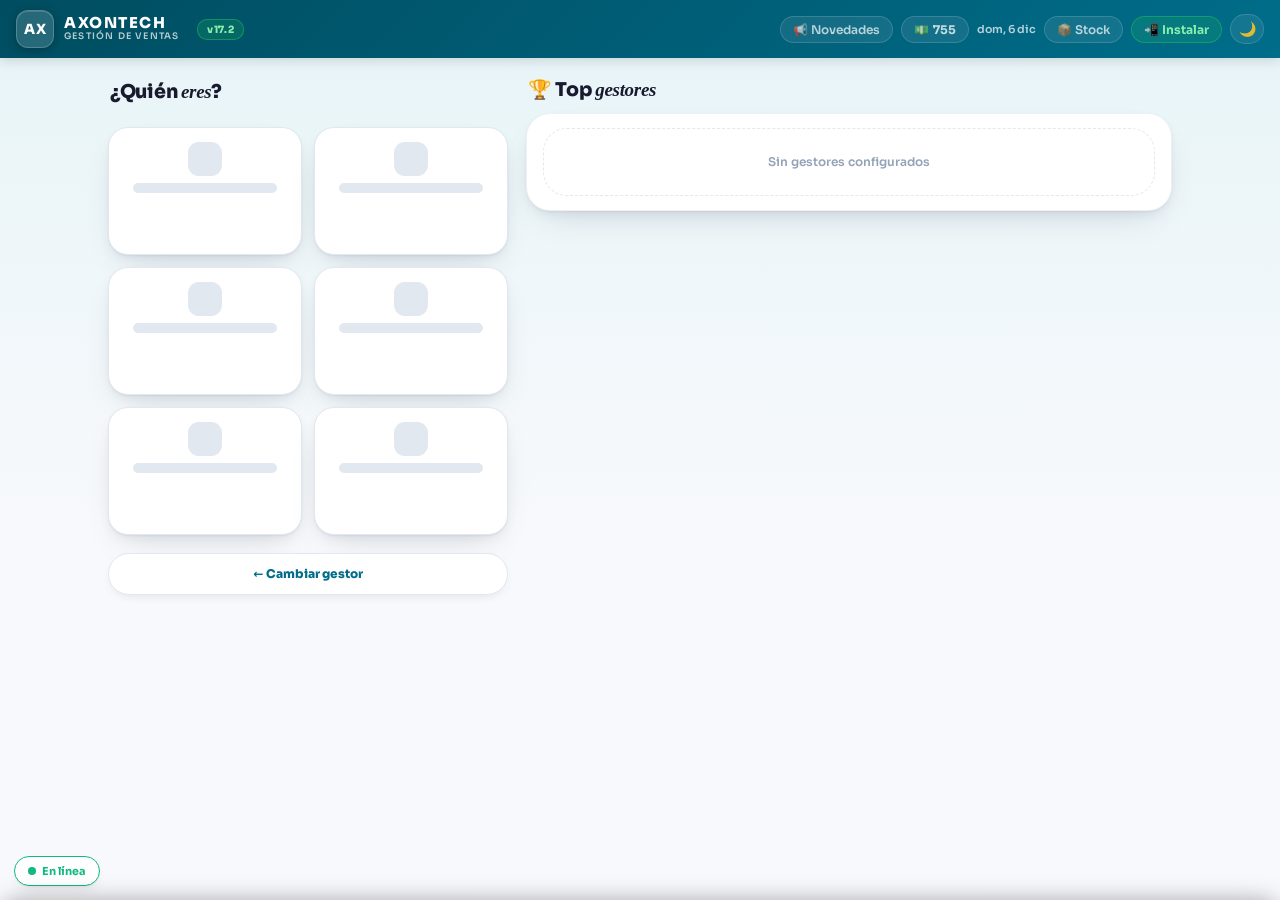
==== index.html @ d22875d3 "Add files via upload" ====
<!DOCTYPE html>
<html lang="es">
<head>
  <meta charset="UTF-8">
  <meta name="viewport" content="width=device-width, initial-scale=1.0">
  <title>AXONTECH · Gestión de Ventas</title>
  <link rel="manifest" href="manifest.json">
  <meta name="theme-color" content="#006d8a">
  <meta name="mobile-web-app-capable" content="yes">
  <meta name="apple-mobile-web-app-capable" content="yes">
  <meta name="apple-mobile-web-app-status-bar-style" content="black-translucent">
  <meta name="apple-mobile-web-app-title" content="AXONTECH">
  <link rel="apple-touch-icon" href="./iconos/icon-192.png">
  <link rel="preload" href="./fuentes/sora-var-latin.woff2" as="font" type="font/woff2" crossorigin>
  <link rel="stylesheet" href="./app.css?v=226">
  <!-- v211 RENDIMIENTO: pre cargamos el JS principal desde el head (el navegador
       empieza a bajarlo en seguido, no cuando llega al final del body) y se
       ejecuta con defer: no bloquea el parseo ni el primer pintado del splash. -->
  <link rel="preload" href="./app.min.js?v=226" as="script" fetchpriority="high">
  <style>
    /* Splash screen inline — no depende de app.css.
       Se muestra INMEDIATAMENTE al cargar el HTML, antes de que app.js termine.
       Se quita desde init() en app.js o por timeout de seguridad (8s). */
    #axon-splash{position:fixed;inset:0;background:linear-gradient(135deg,#003a4d 0%,#006d8a 100%);display:flex;flex-direction:column;align-items:center;justify-content:center;z-index:99999;transition:opacity .4s ease;}
    #axon-splash.hide{opacity:0;pointer-events:none;}
    #axon-splash .axon-splash-logo{font-size:42px;font-weight:900;letter-spacing:2px;color:#fff;text-shadow:0 2px 12px rgba(0,0,0,.4);margin-bottom:18px;}
    #axon-splash .axon-splash-sub{font-size:11px;letter-spacing:3px;color:rgba(255,255,255,.65);text-transform:uppercase;margin-bottom:28px;font-weight:600;}
    #axon-splash .axon-splash-spin{width:38px;height:38px;border:3px solid rgba(255,255,255,.2);border-top-color:#fff;border-radius:50%;animation:axon-spin .9s linear infinite;}
    @keyframes axon-spin{to{transform:rotate(360deg);}}
    @media (prefers-reduced-motion:reduce){#axon-splash .axon-splash-spin{animation-duration:2s;}}
  </style>
</head>
<body data-page="gestor">

<!-- ══ SPLASH (se quita desde app.js init()) ══ -->
<div id="axon-splash" role="status" aria-live="polite" aria-label="Cargando AXONTECH">
  <div class="axon-splash-logo">AXONTECH</div>
  <div class="axon-splash-sub">Gestión de Ventas</div>
  <div class="axon-splash-spin"></div>
</div>
<script>
  // Timeout de seguridad: si init() no termina en 8s, quitar el splash igual.
  window.__axonHideSplash = function(){
    var s = document.getElementById('axon-splash');
    if(s){s.classList.add('hide');setTimeout(function(){if(s.parentNode)s.parentNode.removeChild(s);},450);}
  };
  setTimeout(window.__axonHideSplash, 8000);
</script>

<!-- Skip to content link for keyboard users -->
<a href="#main-content" class="skip-link" style="position:absolute;top:-100px;left:0;background:var(--blue);color:white;padding:8px 16px;z-index:9999;font-size:14px;font-weight:700;text-decoration:none;" onfocus="this.style.top='0'" onblur="this.style.top='-100px'">Saltar al contenido</a>

<!-- ══ HEADER ══ -->
<header>
  <div class="brand">
    <div class="brand-icon" id="brandTap">AX</div>
    <div>
      <div class="brand-name">AXONTECH</div>
      <div class="brand-sub">GESTIÓN DE VENTAS</div>
    </div>
    <!-- Banner pequeño de versión: chip discreto que muestra la versión actual.
         Al hacer clic, dispara una verificación manual de actualizaciones. -->
    <span id="versionBadge"
          onclick="checkVersion(true)"
          title="Versión actual · Toca para buscar actualizaciones"
          style="margin-left:8px;background:rgba(34,197,94,.18);border:1px solid rgba(34,197,94,.45);color:#86efac;border-radius:10px;padding:2px 9px;font-size:10px;font-weight:800;letter-spacing:.3px;cursor:pointer;transition:all .15s;white-space:nowrap;user-select:none;">v17.2</span>
  </div>
  <span id="headerGestorName"></span>
  <div class="header-right">
    <!-- v213: chip de estado offline — la app sigue funcionando sin red -->
    <span id="offlineChip" style="display:none;align-items:center;gap:4px;background:rgba(245,158,11,.15);border:1px solid rgba(245,158,11,.45);color:#fcd34d;border-radius:7px;padding:5px 10px;font-size:11px;font-weight:700;white-space:nowrap;">📴 Sin conexión</span>
    <button onclick="openNotifsModal()" title="Ver Novedades" aria-label="Ver novedades" style="position:relative;background:rgba(255,255,255,.08);border:1px solid rgba(255,255,255,.15);color:rgba(255,255,255,.7);border-radius:7px;padding:5px 10px;font-size:12px;font-weight:600;cursor:pointer;transition:all .15s;white-space:nowrap;display:flex;align-items:center;gap:4px;">
      📢 Novedades <span id="notifUnreadBadge" style="display:none;background:var(--red);color:white;border-radius:10px;padding:1px 5px;font-size:9px;"></span>
    </button>
    <!-- v89: tasa informal del USD (elToque). El valor y su fecha los pinta
         renderTasaBadge(); al tocarlo se abre el detalle y se puede refrescar
         o escribir a mano. -->
    <button id="tasaUSDBadge" onclick="openTasaModal()" title="Tasa del dólar" aria-label="Tasa del dólar" style="display:none;align-items:center;gap:4px;background:rgba(255,255,255,.08);border:1px solid rgba(255,255,255,.15);color:rgba(255,255,255,.75);border-radius:7px;padding:5px 10px;font-size:12px;font-weight:700;cursor:pointer;transition:all .15s;white-space:nowrap;">💵 <span id="tasaUSDValor">—</span></button>
    <div class="header-date" id="headerDate"></div>
    <button id="btnCatalogo" onclick="openGestorCatalog()" title="Ver catálogo de productos" aria-label="Ver catálogo de stock" style="display:none;background:rgba(255,255,255,.08);border:1px solid rgba(255,255,255,.15);color:rgba(255,255,255,.7);border-radius:7px;padding:5px 10px;font-size:12px;font-weight:600;cursor:pointer;transition:all .15s;white-space:nowrap;">📦 Stock</button>
    <button id="btnPWAInstallHeader" title="Instalar AXONTECH en tu teléfono" aria-label="Instalar app" style="display:none;background:rgba(34,197,94,.18);border:1px solid rgba(34,197,94,.45);color:#86efac;border-radius:7px;padding:5px 10px;font-size:12px;font-weight:700;cursor:pointer;transition:all .15s;white-space:nowrap;">📲 Instalar</button>
    <button id="btnTheme" onclick="toggleTheme()" title="Cambiar tema" aria-label="Cambiar tema claro/oscuro">🌙</button>
  </div>
</header>

<!-- Banner flotante de actualización disponible: se muestra solo cuando
     checkVersion() detecta que version.json tiene una versión mayor que la local. -->
<div id="updateBanner"
     style="display:none;position:fixed;top:0;left:0;right:0;z-index:9000;background:linear-gradient(90deg,#10B981,#059669);color:white;padding:10px 14px;font-size:13px;font-weight:700;display:none;align-items:center;justify-content:center;gap:10px;box-shadow:0 2px 10px rgba(0,0,0,.2);">
  <span id="updateBannerText">🔄 Nueva versión disponible</span>
  <button onclick="applyUpdate()" style="background:white;color:#059669;border:none;border-radius:6px;padding:4px 12px;font-size:12px;font-weight:800;cursor:pointer;">Recargar ahora</button>
  <button onclick="dismissUpdate()" style="background:rgba(255,255,255,.2);color:white;border:none;border-radius:6px;padding:4px 10px;font-size:12px;font-weight:700;cursor:pointer;">Más tarde</button>
</div>

<!-- ══════════ GESTOR LAYOUT ══════════ -->
<div class="layout active" id="layoutGestor" role="main">

  <!-- Col 1: Selector de gestores (izquierda en desktop, arriba en móvil) -->
  <div class="col col-left">
    <div class="lbl">¿Quién <em>eres</em>?</div>
    <div id="gestoresList">
      <div class="es"><div class="es-icon">👤</div><div class="es-text">El admin aún no ha configurado gestores</div></div>
    </div>
    <div class="g-change" onclick="changeGestor()" role="button" tabindex="0" onkeydown="if(event.key==='Enter')changeGestor()" style="cursor:pointer;">← Cambiar gestor</div>
  </div>

  <!-- Col 2: Top Gestores (derecha en desktop SIN gestor, oculto cuando hay gestor) -->
  <div class="col col-right" id="rankingColumn">
    <div id="gestorRankingSection" style="margin-bottom:14px;">
      <div class="sec-title" style="margin-top:0;">🏆 Top <em>gestores</em></div>
      <div class="card" style="padding:14px 16px;">
        <div id="rankingList"><div class="es"><div class="es-text">Sin datos aún</div></div></div>
      </div>
    </div>
  </div>

  <!-- Col 3: Vale form (centro en desktop cuando hay gestor, oculto cuando no) -->
  <div class="col col-mid">
    <div id="mobileBackBar">
      <button onclick="changeGestor()">← Volver</button>
      <span id="mobileBackName" style="font-size:13px;font-weight:700;color:var(--blue-dk);"></span>
    </div>
    <div class="card" id="gestorBanner" style="background:var(--blue-lt);border-color:var(--blue-bd);display:none;align-items:center;gap:10px;margin-bottom:14px;">
      <div class="g-avatar" id="bannerAvatar" style="width:40px;height:40px;font-size:14px;background:var(--gray-300);">?</div>
      <div>
        <div style="font-size:10px;color:var(--gray-600);font-weight:700;letter-spacing:.5px;" id="bannerLbl">SELECCIONA TU NOMBRE</div>
        <div style="font-size:15px;font-weight:700;color:var(--blue-dk);" id="bannerName">Selecciona tu nombre →</div>
      </div>
    </div>

    <!-- Notificaciones personales (visible solo para el gestor logueado) -->
    <div id="gestorPersonalNotifsSection" style="display:none;margin-bottom:14px;">
      <div class="lbl" style="margin-top:0;">🔔 Mis Alertas</div>
      <div id="gestorPersonalNotifsList"></div>
    </div>

    <div id="valeFormWrapper">
    <div id="pendingSyncBanner" class="pending-sync-banner" style="display:none;">
      <span class="psb-icon">📡</span>
      <span class="psb-text">
        <span class="psb-count" data-pending-count>0</span>
        <span class="psb-msg" data-pending-msg>vales pendientes de sincronizar</span>
      </span>
    </div>
    <div class="vale-form-header" style="display:flex; justify-content:space-between; align-items:center;">
      <div>
        <h2 style="margin:0;">"AXONTECH" 🔥</h2>
        <p style="margin:4px 0 0;font-size:11px;">Completa los campos y envía</p>
      </div>
    </div>
    <div class="vale-form-body">

      <div class="vf-row vf-auto">
        <span class="vf-emoji">🔸</span>
        <div class="vf-inner">
          <div class="vf-label"><span>Promotor <span style="color:var(--blue);font-size:9px;">● Auto</span></span></div>
          <input type="text" id="vf-promotor" readonly placeholder="Selecciona tu nombre arriba">
        </div>
      </div>

      <hr class="vf-sep">

      <div class="vf-row">
        <span class="vf-emoji">🔸</span>
        <div class="vf-inner">
          <div class="vf-label"><span>Nombre Cliente <span class="vf-req">*</span></span></div>
          <input type="text" id="vf-cliente" placeholder="Nombre completo del cliente" oninput="onFormInput()">
        </div>
      </div>

      <div class="vf-row">
        <span class="vf-emoji">🔸</span>
        <div class="vf-inner">
          <div class="vf-label"><span>Teléfono Cliente <span class="vf-req">*</span></span></div>
          <input type="tel" id="vf-telefono" placeholder="Número de teléfono" oninput="this.value=this.value.replace(/[^0-9]/g,'');onFormInput()" inputmode="numeric" pattern="[0-9]*">
        </div>
      </div>

      <div class="vf-row">
        <span class="vf-emoji">🔸</span>
        <div class="vf-inner">
          <div class="vf-label"><span>Dirección Cliente <span class="vf-req">*</span></span></div>
          <input type="text" id="vf-direccion" placeholder="Dirección de entrega" oninput="onFormInput()">
        </div>
      </div>

      <!-- v18: Checkbox recogida en tienda -->
      <div class="vf-row">
        <span class="vf-emoji">🏪</span>
        <div class="vf-inner">
          <label style="display:flex;align-items:center;gap:8px;cursor:pointer;padding:8px 0;font-size:13px;font-weight:600;color:var(--text);">
            <input type="checkbox" id="vf-recogidaTienda" onchange="onRecogidaTiendaChange()" style="width:18px;height:18px;accent-color:var(--blue);cursor:pointer;">
            <span>Recogida en tienda (sin envío a domicilio)</span>
          </label>
        </div>
      </div>

      <!-- v18: Ubicación compartida (link de Google Maps) -->
      <div class="vf-row" id="vf-ubicacionRow">
        <span class="vf-emoji">📍</span>
        <div class="vf-inner">
          <div class="vf-label"><span>Ubicación (Google Maps)</span></div>
          <input type="text" id="vf-ubicacion" placeholder="Pega aquí el link de la ubicación compartida" oninput="onFormInput()" style="font-size:11px;">
        </div>
      </div>


      <div class="vf-row">
        <span class="vf-emoji">🔸</span>
        <div class="vf-inner">
          <div class="vf-label"><span>Mensajería / costo</span></div>
          <input type="text" id="vf-mensajeria" placeholder="Ej: Gratis / $2 USD" oninput="onFormInput()">
        </div>
      </div>

      <!-- v104: la hora a la que el cliente espera el pedido. Un vale mandado a
           las 10 de la mañana para entregar a las 3 de la tarde se quedaba
           enterrado entre los demás y se pasaba la hora. Poniéndola aquí, el
           admin recibe un aviso una hora antes. Es opcional: si se deja vacío,
           todo funciona igual que siempre. -->
      <div class="vf-row">
        <span class="vf-emoji">⏰</span>
        <div class="vf-inner">
          <div class="vf-label"><span>Día y hora de entrega <span style="font-weight:400;color:var(--text-muted);font-size:10px;">· opcional, avisa al admin 1 h antes</span></span></div>
          <!-- v131: el día también. Antes solo había hora y se daba por hecho que
               era el mismo día del vale: un pedido para el sábado no había forma
               de apuntarlo. Sin día, sigue siendo el día del vale. -->
          <div style="display:flex;gap:6px;">
            <input type="date" id="vf-fechaEntrega" oninput="onFormInput()" style="flex:1.3;min-width:0;">
            <input type="time" id="vf-horaEntrega" oninput="onFormInput()" style="flex:1;min-width:0;">
          </div>
        </div>
      </div>

      <div class="vf-row">
        <span class="vf-emoji">🔸</span>
        <div class="vf-inner">
          <div class="vf-label">
            <span>Artículo y cantidad <span class="vf-req">*</span></span>
          </div>
          <button type="button" class="catalog-cta" id="btnPickProducts" onclick="openProductPicker()">
            <span class="catalog-cta-icon">📦</span>
            <span class="catalog-cta-text">
              <span class="catalog-cta-title">Seleccionar del catálogo <span class="vf-req">*</span></span>
              <span class="catalog-cta-sub">Obligatorio: sin esto el vale no da puntos ni descuenta stock</span>
            </span>
            <span class="catalog-cta-arrow">›</span>
          </button>
          <div id="selectedProductsList" style="display:none;"></div>
          <textarea id="vf-articulo" rows="2" placeholder="Los productos aparecerán aquí al elegirlos arriba" oninput="onFormInput()"></textarea>
        </div>
      </div>

      <div class="vf-row">
        <span class="vf-emoji">🔸</span>
        <div class="vf-inner">
          <div class="vf-label"><span>Precio USD / Zelle</span></div>
          <input type="text" id="vf-precioUSD" placeholder="Del catálogo" oninput="onFormInput()">
        </div>
      </div>

      <div class="vf-row">
        <span class="vf-emoji">🔸</span>
        <div class="vf-inner">
          <div class="vf-label"><span>Precio MN</span></div>
          <input type="text" id="vf-precioMN" placeholder="Del catálogo" oninput="onFormInput()">
        </div>
      </div>

      <div class="vf-row">
        <span class="vf-emoji">🔸</span>
        <div class="vf-inner">
          <div class="vf-label"><span>Vuelto</span></div>
          <input type="text" id="vf-vuelto" placeholder="Ej: 500 MN / 0" oninput="onFormInput()">
        </div>
      </div>

      <div class="vf-row">
        <span class="vf-emoji">🔸</span>
        <div class="vf-inner">
          <div class="vf-label"><span>Total a pagar <span class="vf-req">*</span></span></div>
          <input type="text" id="vf-total" placeholder="Total final" oninput="onFormInput()">
        </div>
      </div>

      <!-- v131: notas del gestor para el admin: lo que no cabe en ningún campo
           ("llamar antes de ir", "paga la mamá", "portero sin timbre"). -->
      <div class="vf-row">
        <span class="vf-emoji">📝</span>
        <div class="vf-inner">
          <div class="vf-label"><span>Notas para el admin <span style="font-weight:400;color:var(--text-muted);font-size:10px;">· opcional</span></span></div>
          <textarea id="vf-notasGestor" rows="2" maxlength="400" placeholder="Ej: llamar antes de ir · el cliente paga mitad en MN" oninput="onFormInput()" style="width:100%;resize:vertical;"></textarea>
        </div>
      </div>

      <hr class="vf-sep">

      <!-- v69: campos que casi nunca se tocan, plegados para acortar el formulario.
           De 17 campos en pantalla a 13. NO se pliegan los de precio (mensajería,
           precio USD/MN, vuelto) porque alimentan el cálculo automático del total,
           ni los cinco obligatorios (cliente, teléfono, dirección, artículo, total).
           Se abre solo al editar un vale que ya traiga alguno relleno. -->
      <div onclick="toggleVfExtras()" id="vfExtrasToggle" style="display:flex;align-items:center;justify-content:space-between;cursor:pointer;padding:9px 12px;margin:4px 0 2px;background:var(--surface2);border:1px solid var(--border);border-radius:9px;user-select:none;">
        <span style="font-size:12px;font-weight:700;color:var(--text-muted);">➕ Más detalles <span style="font-weight:500;">· carnet, garantía, comisión</span></span>
        <span id="vfExtrasArrow" style="color:var(--gray-400);font-size:12px;">▼</span>
      </div>
      <div id="vfExtras" style="display:none;">
      <div class="vf-row">
        <span class="vf-emoji">🪪</span>
        <div class="vf-inner">
          <div class="vf-label"><span>Carnet de identidad</span></div>
          <input type="text" inputmode="numeric" id="vf-carnet" placeholder="Opcional — Carnet del cliente" oninput="onFormInput()">
        </div>
      </div>
      <div class="vf-row">
        <span class="vf-emoji">★</span>
        <div class="vf-inner">
          <div class="vf-label"><span>Garantía</span></div>
          <input type="text" id="vf-garantia" placeholder="Ej: 6 meses" oninput="onFormInput()">
        </div>
      </div>

      <div class="vf-row">
        <span class="vf-emoji">💰</span>
        <div class="vf-inner">
          <div class="vf-label"><span>Comisión del gestor <span style="color:var(--green);font-size:9px;">● Auto</span></span></div>
          <input type="text" id="vf-comisionGestor" placeholder="Se calcula del catálogo" oninput="onFormInput()">
        </div>
      </div>

      <!-- v75: el gestor puede renunciar a parte de su comisión en este vale
           (cliente frecuente, cierre de venta, producto con un defecto leve…).
           Ese dinero no se le acredita a nadie: deja de cobrarse y punto. No
           toca el precio que paga el cliente ni el stock. -->
      <div class="vf-row">
        <span class="vf-emoji">🤝</span>
        <div class="vf-inner">
          <div class="vf-label"><span>Rebajo de mi comisión <span style="color:var(--text-muted);font-weight:500;font-size:9px;">opcional</span></span></div>
          <div style="display:flex;gap:6px;">
            <input type="number" inputmode="decimal" id="vf-comisionCedida" min="0" step="0.5" placeholder="0" oninput="onCesionComisionInput()" style="flex:1;">
            <select id="vf-comisionCedidaMoneda" onchange="onCesionComisionInput()" style="width:88px;background:var(--surface);border:1px solid var(--border);border-radius:8px;padding:9px 8px;font-size:13px;color:var(--text);">
              <option value="USD">USD</option>
              <option value="MN">MN</option>
            </select>
          </div>
          <div id="vf-cesionNota" style="font-size:10px;color:var(--text-muted);margin-top:4px;line-height:1.35;"></div>
          <input type="text" id="vf-cesionMotivo" placeholder="Motivo (ej: cliente frecuente)" oninput="onFormInput()" style="margin-top:6px;display:none;">
        </div>
      </div>

      <div class="vf-row vf-auto">
        <span class="vf-emoji">📅</span>
        <div class="vf-inner">
          <div class="vf-label"><span>Fecha y hora de Venta <span style="color:var(--blue);font-size:9px;">● Auto</span></span></div>
          <input type="text" id="vf-fecha" readonly>
        </div>
      </div>
      </div>

      <hr class="vf-sep">

      <div class="vf-fixed">
        <span data-linea-dir><b>🧭 Dirección de la tienda:</b><br>
        * <span class="js-dir"></span><br><br></span>
        <b>🚨 ATENCIÓN 🚨</b><br>
        • Horarios de atención: 9:00am - 7:00pm.<br>
        * Solo aceptamos hasta cinco billetes de 1 USD por compra.<br>
        * Los pagos en MN deben ser con denominación de 50 en adelante.<br>
        * Solo se aceptan billetes en buen estado (ni rotos ni manchados)
      </div>
    </div>

    <!-- Preview -->
    <div id="previewCard" class="card" style="display:none;">
      <div style="font-size:10px;font-weight:700;color:var(--gray-400);letter-spacing:.5px;text-transform:uppercase;margin-bottom:8px;">Vista previa del vale</div>
      <div class="vale-preview" id="valePreviewText" style="font-size:11px;max-height:200px;overflow-y:auto;"></div>
      
      <div style="margin-top:10px;">
        <button class="btn btn-blue btn-full" id="sendValeBtn" onclick="sendVale()" disabled>📤 Enviar al Admin</button>
      </div>
      <div id="ticketClientSection" style="margin-top:14px;border-top:1px dashed var(--gray-300);padding-top:12px;text-align:center;">
        <div style="font-size:10px;font-weight:700;color:var(--gray-500);text-transform:uppercase;margin-bottom:8px;">— Opciones para el Cliente —</div>
        <button class="btn btn-full btn-sm" style="background:#F59E0B;color:white;" onclick="openTicketModal()">🎫 Generar Ticket de Recogida</button>
      </div>

    </div>
    </div><!-- /valeFormWrapper -->

    <!-- Mis Vales (aquí para que se vea en móvil cuando hay gestor seleccionado) -->
        <div id="gestorMyValesSection" style="display:none;padding-top:4px;">
      <!-- v222: saludo fitness premium (avatar squircle + fecha + vales en curso) -->
      <div id="gestorGreet" style="display:none;"></div>
      <!-- NEW: Resumen dashboard with period chips -->
      <div class="sec-title" style="margin-top:6px;">📊 Mi <em>Resumen</em></div>
      <div class="sec-sub" id="gestorResumenSub"></div>
      <div id="gestorHistDashboard"></div>
      <div id="gestorHistPeriodFilter" style="display:flex;gap:6px;margin:0 0 14px;flex-wrap:wrap;">
        <button class="btn btn-blue btn-sm" data-period="ciclo" onclick="setGestorHistPeriod('ciclo')" style="display:none;">Este ciclo</button>
        <button class="btn btn-ghost btn-sm" data-period="month" onclick="setGestorHistPeriod('month')">Este mes</button>
        <button class="btn btn-ghost btn-sm" data-period="last" onclick="setGestorHistPeriod('last')">Mes pasado</button>
        <button class="btn btn-ghost btn-sm" data-period="all" onclick="setGestorHistPeriod('all')">Todo</button>
      </div>

      <div class="sec-title">Vales <em>activos</em></div>
      <div id="gestorMyVales"></div>
      
      <div style="margin-top:20px;">
        <div onclick="toggleGestorHistorial()" style="display:flex;align-items:center;justify-content:space-between;cursor:pointer;padding:8px 12px;background:var(--surface2);border:1px solid var(--border);border-radius:8px;margin-bottom:6px;">
          <span class="lbl" style="margin:0;">📋 Historial (Completados)</span>
          <div style="display:flex;align-items:center;gap:8px;">
            <span id="gestorHistCount" style="background:var(--gray-200);color:var(--gray-600);border-radius:10px;padding:1px 8px;font-size:10px;font-weight:700;"></span>
            <span id="gestorHistArrow" style="color:var(--gray-400);font-size:13px;">▼</span>
          </div>
        </div>
        <div id="gestorHistorialList" style="display:none;"></div>
        <div id="gestorHistClearBtn" style="display:none;margin-top:6px;text-align:center;">
          <button class="btn btn-ghost btn-sm" style="color:var(--red);font-size:11px;" onclick="clearGestorHistory()">🙈 Ocultar historial</button>
        </div>
      </div>
    </div>

    <!-- Mis Comisiones Pendientes -->
    <div id="gestorComisionSection" style="display:none;padding-top:4px;">
      <div class="sec-title" style="margin-top:14px;">💰 Mis <em>Comisiones</em></div>
      <div id="gestorComisionList"></div>
    </div>

  </div>
</div><!-- /layoutGestor -->

<!-- ── MODAL: Contraseña Gestor ── -->
<div class="modal-bg" id="gestorPassModal">
  <div class="modal" style="max-width:340px;">
    <div class="modal-title">🔐 Acceso Gestor</div>
    <div class="modal-sub" id="gestorPassModalSub">Ingresa tu contraseña</div>
    <input type="password" id="gestorPassInput" placeholder="Contraseña" autocomplete="current-password" onkeydown="if(event.key==='Enter')submitGestorPass()">
    <div class="pass-error" id="gestorPassError">Contraseña incorrecta</div>
    <label class="remember-pass-row" for="gestorPassRemember">
      <input type="checkbox" id="gestorPassRemember">
      <span>Recordar contraseña en este dispositivo</span>
    </label>
    <div class="remember-pass-hint">Solo en tu móvil/PC. No la uses en dispositivos compartidos.</div>
    <div class="modal-btns">
      <button class="btn btn-ghost btn-full" onclick="closeGestorPassModal()">Cancelar</button>
      <button class="btn btn-blue btn-full" id="gestorPassSubmit" onclick="submitGestorPass()">Entrar</button>
    </div>
  </div>
</div>

<!-- ── MODAL: Product Picker ── -->
<div class="modal-bg" id="productPickerModal">
  <div class="modal" style="max-width:580px;width:92%;padding:0;display:flex;flex-direction:column;max-height:92vh;">
    <!-- Header (fixed) -->
    <div style="padding:22px 22px 10px;flex-shrink:0;">
      <div class="modal-title">📦 Catálogo de Productos</div>
      <div style="display:flex;gap:6px;align-items:center;margin-bottom:10px;">
        <input type="search" id="pickerSearch" placeholder="Buscar producto..." oninput="renderPickerProducts()" style="flex:1;margin-bottom:0;">
        <button type="button" class="btn btn-blue btn-sm" onclick="abrirScanner('picker')" title="Escanear código de barras" aria-label="Escanear código de barras" style="padding:8px 12px;font-size:15px;flex-shrink:0;">📷</button>
      </div>
      <div id="pickerCatTabs" style="display:flex;flex-wrap:wrap;gap:4px;margin-bottom:10px;"></div>
    </div>
    <!-- Scrollable content -->
    <div style="flex:1;overflow-y:auto;min-height:0;padding:0 22px;">
      <div id="pickerProductGrid" style="display:flex;flex-wrap:wrap;gap:6px;padding:2px;"></div>
    </div>
    <!-- Selected + Buttons (fixed at bottom) -->
    <div style="flex-shrink:0;padding:0 22px 22px;border-top:1px solid var(--gray-200);margin-top:8px;">
      <div style="font-size:11px;font-weight:700;color:var(--gray-600);margin:8px 0 6px;">Seleccionados:</div>
      <div id="pickerSelectedList" style="min-height:28px;max-height:80px;overflow-y:auto;"></div>
      <div class="modal-btns" style="margin-top:8px;">
        <button class="btn btn-ghost btn-full" onclick="closeProductPicker()">Cancelar</button>
        <button class="btn btn-blue btn-full" onclick="confirmPickerSelection()">Agregar al vale ✓</button>
      </div>
    </div>
  </div>
</div>

<!-- ── MODAL: Catálogo Gestor (solo lectura) ── -->
<div class="modal-bg" id="gestorCatalogModal">
  <div class="modal" style="max-width:500px;width:94%;">
    <div class="modal-title">📦 Catálogo de Productos</div>
    <div style="display:flex;gap:6px;align-items:center;margin-bottom:8px;">
      <input type="search" id="catalogSearch" placeholder="Buscar producto..." oninput="renderGestorCatalog()" style="flex:1;margin-bottom:0;">
      <button type="button" class="btn btn-blue btn-sm" onclick="abrirScanner('catalogo')" title="Escanear código de barras" aria-label="Escanear código de barras" style="padding:8px 12px;font-size:15px;flex-shrink:0;">📷</button>
    </div>
    <div id="catalogCatTabs" style="display:flex;flex-wrap:wrap;gap:4px;margin-bottom:10px;"></div>
    <div id="gestorCatalogList" style="max-height:360px;overflow-y:auto;"></div>
    <div class="modal-btns" style="margin-top:10px;">
      <button class="btn btn-green" onclick="generateCatalogPDF()" style="flex:1;">📄 PDF Catálogo</button>
      <button class="btn btn-blue" onclick="document.getElementById('gestorCatalogModal').classList.remove('show')" style="flex:1;">Cerrar</button>
    </div>
  </div>
</div>

<!-- ── MODAL: Confirmar Acción ── -->
<div class="modal-bg" id="confirmActionModal">
  <div class="modal" style="max-width:320px;">
    <div class="modal-title" id="confirmActionTitle">¿Confirmar acción?</div>
    <div class="modal-sub" id="confirmActionSub"></div>
    <div class="modal-btns" style="margin-top:16px;">
      <button type="button" class="btn btn-ghost btn-full" onclick="closeConfirmAction()">Cancelar</button>
      <button type="button" class="btn btn-blue btn-full" id="confirmActionOk">Confirmar</button>
    </div>
  </div>
</div>

<div class="toast" id="toast" role="status" aria-live="polite" aria-atomic="true"></div>

<!-- Sync indicator (online/offline/pending writes) -->
<div id="syncIndicator" class="online">
  <span class="sync-dot"></span>
  <span id="syncLabel">En línea</span>
</div>

<!-- Notification banner (for incoming vale alerts when in admin mode) -->
<div id="notifBanner"><span id="notifBannerText"></span></div>

<!-- ══ PWA INSTALL BANNER (Android + iPhone + Xiaomi) ══ -->
<div id="pwaInstallBanner" class="install-banner" role="dialog" aria-label="Instalar aplicación">
  <div class="install-banner-inner">
    <div class="install-banner-icon">📲</div>
    <div class="install-banner-text">
      <div class="install-banner-title">Instala AXONTECH</div>
      <div class="install-banner-sub" id="pwaInstallSub">Acceso rápido desde tu pantalla de inicio</div>
      <!-- Instrucciones especiales para iPhone/iPad (oculto en Android) -->
      <div id="pwaInstallIOSHint" class="install-banner-ios" style="display:none;">
        <span class="ios-step"><span class="ios-share">􀈂</span> Compartir</span>
        <span class="ios-arrow">→</span>
        <span class="ios-step">Añadir a pantalla de inicio</span>
      </div>
      <!-- Instrucciones manuales para Xiaomi Mi Browser / Huawei / UC (oculto por defecto) -->
      <div id="pwaInstallManualHint" class="install-banner-manual" style="display:none;">
        <div class="manual-step1">1. Toca el menú ⋮ (arriba a la derecha)</div>
        <div class="manual-step2">2. Elige "Añadir a pantalla de inicio"</div>
        <div class="manual-tip">💡 Instala <b>Chrome</b> desde la Play Store para tener aviso automático de instalación.</div>
      </div>
    </div>
    <div class="install-banner-actions">
      <button id="pwaInstallBtn" type="button" class="install-banner-btn-primary">Instalar</button>
      <button type="button" class="install-banner-btn-secondary" onclick="openPWAInstallHelp()">¿Cómo?</button>
      <button type="button" class="install-banner-btn-secondary" onclick="_dismissPWAInstall()">Ahora no</button>
    </div>
  </div>
</div>

<!-- ── MODAL: Ayuda de Instalación PWA ── -->
<div class="modal-bg" id="pwaInstallHelpModal">
  <div class="modal" style="max-width:400px;width:92%;max-height:90vh;overflow-y:auto;">
    <div class="modal-title">📲 Instalar AXONTECH</div>
    <div class="modal-sub" style="margin-bottom:14px;">
      Navegador detectado: <b id="pwaHelpBrowser">—</b>
    </div>

    <!-- BLOQUE: Chrome / Edge / Samsung con beforeinstallprompt -->
    <div id="pwaHelpChrome" class="pwa-help-block">
      <div class="pwa-help-title">✅ Tu navegador soporta instalación directa</div>
      <ol class="pwa-help-steps">
        <li>Pulsa el botón <b>"Instalar ahora"</b> abajo.</li>
        <li>Confirma el aviso que aparece en pantalla.</li>
        <li>Aparecerá un icono de AXONTECH en tu pantalla de inicio. ¡Listo!</li>
      </ol>
      <p class="pwa-help-note">También puedes usar el menú ⋮ del navegador → <b>Instalar app</b>.</p>
    </div>

    <!-- BLOQUE: Chrome / Edge SIN beforeinstallprompt (caso del teléfono problemático) -->
    <div id="pwaHelpChromeNoPrompt" class="pwa-help-block">
      <div class="pwa-help-title">⚠️ Tu Chrome no mostró el aviso automático</div>
      <p class="pwa-help-note">A veces Chrome no ofrece instalar la app aunque el sitio sea una PWA válida (puede pasar por Chrome muy antiguo, modo escritorio activado, o almacenamiento lleno). Usa cualquiera de estos métodos alternativos:</p>

      <div class="pwa-help-subtitle">Método 1 — Compartir para agregar a inicio (más rápido):</div>
      <ol class="pwa-help-steps">
        <li>Pulsa <b>"📤 Compartir / Agregar a inicio"</b> abajo.</li>
        <li>En la hoja de compartir que se abre, busca y elige <b>"Añadir a pantalla de inicio"</b> (en Samsung, Xiaomi y Pixel suele aparecer como destino de compartir).</li>
        <li>Confirma. Aparecerá el icono de AXONTECH en tu pantalla de inicio.</li>
      </ol>

      <div class="pwa-help-subtitle">Método 2 — Escanear QR desde otro móvil:</div>
      <ol class="pwa-help-steps">
        <li>Pulsa <b>"🖼️ Ver código QR"</b> abajo.</li>
        <li>Abre la <b>cámara</b> de otro teléfono que sí tenga Chrome actualizado.</li>
        <li>Apunta la cámara al código QR que aparece en pantalla.</li>
        <li>En ese móvil sí saldrá el aviso automático de instalación.</li>
      </ol>

      <div class="pwa-help-subtitle">Método 3 — Copiar URL y enviarla:</div>
      <ol class="pwa-help-steps">
        <li>Pulsa <b>"📋 Copiar URL"</b> abajo.</li>
        <li>Pégala en un chat de WhatsApp o Telegram.</li>
        <li>Ábrela desde otro teléfono con Chrome actualizado.</li>
      </ol>

      <p class="pwa-help-note">💡 Si nada de esto funciona, actualiza Chrome desde la Play Store o instala <b>Chrome Beta</b>. En Chrome moderno (90+) la opción "Instalar app" debería aparecer en el menú ⋮.</p>
    </div>

    <!-- BLOQUE: Samsung Internet -->
    <div id="pwaHelpSamsung" class="pwa-help-block">
      <div class="pwa-help-title">📱 Samsung Internet</div>
      <ol class="pwa-help-steps">
        <li>Toca el menú <b>☰</b> (arriba a la derecha o abajo).</li>
        <li>Elige <b>"Añadir a pantalla de inicio"</b> o <b>"Instalar app"</b>.</li>
        <li>Confirma. Aparecerá el icono en tu pantalla de inicio.</li>
      </ol>
      <p class="pwa-help-note">💡 Samsung Internet soporta instalación de apps web en versiones recientes. Si no ves la opción, actualiza el navegador desde Galaxy Store o Play Store.</p>
    </div>

    <!-- BLOQUE: Opera / Brave / Vivaldi -->
    <div id="pwaHelpOpera" class="pwa-help-block">
      <div class="pwa-help-title">🌐 Opera / Brave / Vivaldi</div>
      <ol class="pwa-help-steps">
        <li>Toca el menú del navegador (⋮ o el icono del navegador abajo).</li>
        <li>Busca <b>"Añadir a pantalla de inicio"</b> o <b>"Instalar app"</b>.</li>
        <li>Confirma. Aparecerá el icono de AXONTECH en tu pantalla de inicio.</li>
      </ol>
      <p class="pwa-help-note">💡 Estos navegadores están basados en Chromium, así que la opción debería estar disponible en versiones recientes.</p>
    </div>

    <!-- BLOQUE: Kiwi Browser -->
    <div id="pwaHelpKiwi" class="pwa-help-block">
      <div class="pwa-help-title">🥝 Kiwi Browser</div>
      <ol class="pwa-help-steps">
        <li>Toca el menú <b>⋮</b> arriba a la derecha.</li>
        <li>Elige <b>"Añadir a pantalla de inicio"</b> o <b>"Instalar app"</b>.</li>
        <li>Confirma. Aparecerá el icono en tu pantalla de inicio.</li>
      </ol>
      <p class="pwa-help-note">💡 Kiwi está basado en Chromium y soporta instalación de apps web en versiones recientes.</p>
    </div>

    <!-- BLOQUE: Xiaomi Mi Browser -->
    <div id="pwaHelpXiaomi" class="pwa-help-block">
      <div class="pwa-help-title">⚠️ Navegador Mi de Xiaomi</div>
      <p class="pwa-help-note">El navegador que viene preinstalado en tu Xiaomi <b>no permite</b> instalar apps web con un solo botón. Tienes dos opciones:</p>
      <div class="pwa-help-subtitle">Opción A — Instalar manualmente en Mi Browser:</div>
      <ol class="pwa-help-steps">
        <li>Toca el icono de menú <b>⋮</b> arriba a la derecha.</li>
        <li>Elige <b>"Añadir a pantalla de inicio"</b> (o "Añadir a inicio").</li>
        <li>Confirma. Aparecerá un icono en tu pantalla de inicio.</li>
      </ol>
      <div class="pwa-help-subtitle">Opción B — Usar Chrome (recomendado):</div>
      <ol class="pwa-help-steps">
        <li>Abre la <b>Play Store</b> e instala <b>Chrome</b> (gratis).</li>
        <li>Abre Chrome y entra a AXONTECH.</li>
        <li>Te saldrá un aviso automático para instalar con un toque.</li>
      </ol>
      <p class="pwa-help-note">La opción B da mejor experiencia: aviso automático, notificaciones push y actualizaciones sin tener que re-abrir el navegador.</p>
    </div>

    <!-- BLOQUE: Huawei Browser -->
    <div id="pwaHelpHuawei" class="pwa-help-block">
      <div class="pwa-help-title">⚠️ Navegador Huawei</div>
      <p class="pwa-help-note">El navegador Huawei no soporta instalación directa con un botón.</p>
      <div class="pwa-help-subtitle">Opción A — Manual:</div>
      <ol class="pwa-help-steps">
        <li>Toca el menú <b>⋮</b> arriba a la derecha.</li>
        <li>Elige <b>"Añadir a pantalla de inicio"</b>.</li>
        <li>Confirma. Aparecerá el icono en tu pantalla de inicio.</li>
      </ol>
      <div class="pwa-help-subtitle">Opción B — AppGallery + Chrome:</div>
      <ol class="pwa-help-steps">
        <li>En <b>AppGallery</b> busca e instala <b>Chrome</b>.</li>
        <li>Abre Chrome y entra a AXONTECH — te saldrá aviso automático.</li>
      </ol>
    </div>

    <!-- BLOQUE: iPhone / iPad -->
    <div id="pwaHelpIphone" class="pwa-help-block">
      <div class="pwa-help-title">📱 iPhone / iPad (Safari)</div>
      <ol class="pwa-help-steps">
        <li>Toca el icono <b>Compartir</b> <span style="font-size:18px;">􀈂</span> (cuadro con flecha hacia arriba, abajo en Safari).</li>
        <li>Desplázate y elige <b>"Añadir a pantalla de inicio"</b>.</li>
        <li>Pulsa <b>"Añadir"</b>. Aparecerá el icono de AXONTECH en tu pantalla de inicio.</li>
      </ol>
      <p class="pwa-help-note">Si usas Chrome en iPhone, el proceso es el mismo: menú ⋮ → <b>"Añadir a pantalla de inicio"</b>.</p>
    </div>

    <!-- BLOQUE: Firefox móvil -->
    <div id="pwaHelpFirefox" class="pwa-help-block">
      <div class="pwa-help-title">🦊 Firefox</div>
      <ol class="pwa-help-steps">
        <li>Abre el menú del navegador (icono ☰ abajo o arriba).</li>
        <li>Busca la opción <b>"Instalar app"</b> o <b>"Añadir a pantalla de inicio"</b>.</li>
        <li>Confirma. Aparecerá el icono en tu pantalla de inicio.</li>
      </ol>
      <p class="pwa-help-note">💡 Firefox aún no soporta el aviso automático de instalación. Para mejor experiencia te recomendamos <b>Chrome</b>, <b>Edge</b> o <b>Samsung Internet</b>.</p>
    </div>

    <!-- BLOQUE: Android genérico (navegadores menores) -->
    <div id="pwaHelpGeneric" class="pwa-help-block">
      <div class="pwa-help-title">🌐 Tu navegador en Android</div>
      <ol class="pwa-help-steps">
        <li>Abre el menú del navegador (suele ser un icono <b>⋮</b> o <b>☰</b>).</li>
        <li>Busca la opción <b>"Añadir a pantalla de inicio"</b> o <b>"Instalar app"</b>.</li>
        <li>Confirma. Aparecerá el icono de AXONTECH en tu pantalla de inicio.</li>
      </ol>
      <p class="pwa-help-note">💡 Para mejor experiencia te recomendamos <b>Chrome</b>, <b>Edge</b> o <b>Samsung Internet</b>, que soportan instalación con un solo toque.</p>
    </div>

    <!-- BLOQUE: Desktop -->
    <div id="pwaHelpDesktop" class="pwa-help-block">
      <div class="pwa-help-title">💻 Navegador de escritorio</div>
      <p class="pwa-help-note">Para instalar AXONTECH en tu computadora:</p>
      <ol class="pwa-help-steps">
        <li><b>Chrome / Edge:</b> menú ⋮ → <b>"Instalar AXONTECH…"</b> o busca el icono <b>⊕</b> en la barra de direcciones.</li>
        <li><b>Brave:</b> menú ⋮ → <b>"Instalar AXONTECH…"</b>.</li>
        <li><b>Firefox:</b> todavía no soporta instalación de PWAs en desktop.</li>
      </ol>
      <p class="pwa-help-note">💡 Para usar AXONTECH cómodamente en el móvil, abre este enlace desde tu teléfono.</p>
    </div>

    <!-- BLOQUE: WebView (FB/IG/WA) -->
    <div id="pwaHelpWebView" class="pwa-help-block">
      <div class="pwa-help-title">🔒 Estás dentro de otra app</div>
      <p class="pwa-help-note">Estás viendo AXONTECH dentro del navegador de Facebook, Instagram o WhatsApp. Para instalarlo necesitas abrirlo en un navegador real:</p>
      <ol class="pwa-help-steps">
        <li>Toca el menú <b>⋮</b> arriba a la derecha.</li>
        <li>Elige <b>"Abrir en Chrome"</b> o <b>"Abrir en navegador"</b>.</li>
        <li>Una vez en Chrome, verás el aviso automático <b>"Instalar app"</b>.</li>
      </ol>
      <p class="pwa-help-note">💡 También puedes copiar la URL y pegarla directamente en Chrome.</p>
    </div>

    <div class="modal-btns" style="margin-top:14px;">
      <button id="pwaHelpInstallNowBtn" type="button" class="btn btn-blue btn-full" style="display:none;">Instalar ahora</button>
      <button id="pwaHelpShareBtn" type="button" class="btn btn-green btn-full" style="display:none;">📤 Compartir / Agregar a inicio</button>
      <button id="pwaHelpQRBtn" type="button" class="btn btn-full" style="background:#7c3aed;color:#fff;">🖼️ Ver código QR</button>
      <button id="pwaHelpCopyBtn" type="button" class="btn btn-ghost btn-full">📋 Copiar URL</button>
      <button type="button" class="btn btn-ghost btn-full" onclick="closePWAInstallHelp()">Cerrar</button>
    </div>
    <p style="font-size:10px;color:var(--muted,#94a3b8);text-align:center;margin-top:10px;line-height:1.4;">
      💡 Mantén pulsado el botón 📲 del header para ver el diagnóstico técnico.
    </p>
  </div>
</div>

<!-- ── MODAL: Ticket de Cliente ── -->
<div class="modal-bg" id="ticketModal" onclick="if(event.target===this)closeTicketModal()">
  <div class="modal" style="max-width:340px;width:92%;background:transparent;box-shadow:none;padding:0;">
    
    <!-- Banner verde (visible solo después de enviar un vale) -->
    <div id="ticketSuccessBanner" style="display:none; background:#10B981; color:white; padding:12px 14px; border-radius:12px; margin-bottom:10px; text-align:center; font-weight:700; font-size:13px; line-height:1.4; box-shadow:0 4px 12px rgba(16,185,129,0.35);">
      ✓ Vale enviado al administrador.<br>Comparte este ticket con el cliente.
    </div>

    <!-- The Ticket Visual -->
    <div class="ticket" id="ticketVisual" style="background: white; color: #111827; border-radius: 14px; overflow: hidden; box-shadow: 0 10px 25px rgba(0,0,0,0.5); position: relative;">
      <div class="t-head" style="background: #f3f4f6; text-align: center; padding: 20px 15px; border-bottom: 2px dashed #d1d5db; position: relative;">
        <div style="font-size: 20px; font-weight: 900; color: #006d8a; letter-spacing: 2px; margin-bottom: 4px;">AXONTECH</div>
        <div style="font-size: 10px; color: #6b7280; text-transform: uppercase; font-weight: 800; letter-spacing: 1px;">Pase de Recogida en Tienda</div>
      </div>
      <div class="t-body" style="padding: 20px;">
        <div style="display:flex; justify-content:space-between; margin-bottom:10px; font-size:13px;"><span style="color:#6b7280; font-weight:600;">Atendido por:</span><span id="tk-gestor" style="color:#006d8a; font-weight:800; font-size:15px; text-align:right;"></span></div>
        <div style="display:flex; justify-content:space-between; margin-bottom:10px; font-size:13px;"><span style="color:#6b7280; font-weight:600;">Cliente:</span><span id="tk-cliente" style="font-weight:800; text-align:right; max-width:60%;"></span></div>
        <div style="display:flex; justify-content:space-between; margin-bottom:10px; font-size:13px;"><span style="color:#6b7280; font-weight:600;">Artículo:</span><span id="tk-articulo" style="font-weight:800; text-align:right; max-width:60%;"></span></div>
        <!-- v79: fila de rebaja. Solo se muestra si el gestor rebajó algo, y va
             antes del total para que se lea "precio, descuento, total". Al cliente
             le interesa ver el descuento que le han hecho. -->
        <div id="tk-rebajaRow" style="display:none; justify-content:space-between; margin-bottom:10px; font-size:13px;"><span style="color:#6b7280; font-weight:600;">Rebaja:</span><span id="tk-rebaja" style="color:#b45309; font-weight:700;"></span></div>
        <div style="display:flex; justify-content:space-between; margin-bottom:10px; font-size:13px;"><span style="color:#6b7280; font-weight:600;">Total a Pagar:</span><span id="tk-total" style="font-weight:800; text-align:right; max-width:60%; font-size:15px;"></span></div>
        
        <div style="background: #fffbeb; border: 1px solid #fcd34d; padding: 12px; border-radius: 8px; font-size: 11px; margin-top: 20px; color: #b45309; font-weight: 700; text-align: center; line-height: 1.5;">
          📍 Muestre esta pantalla en el mostrador para que le entreguen su pedido rápidamente y se asigne la venta a su promotor.
        </div>
      </div>
      <div class="t-foot" style="text-align: center; padding: 15px; font-size: 10px; color: #9ca3af; border-top: 1px solid #e5e7eb; background: #f9fafb; font-weight: 600;" data-linea-dir>
        <span class="js-dir"></span>
      </div>
    </div>
    
    <!-- Controls -->
    <div style="margin-top: 15px; background:#1f2937; padding:15px; border-radius:14px; box-shadow: 0 10px 25px rgba(0,0,0,0.5); display:flex; flex-direction:column; gap:8px;">
      <button class="btn btn-full" style="background: #3b82f6; color: white;" onclick="shareTicketImage()">📸 Compartir como Imagen</button>
      <button class="btn btn-full" style="background: #10B981; color: white;" onclick="copyTicketText()">💬 Copiar texto para WhatsApp</button>
      <button class="btn btn-ghost btn-full" style="background:rgba(255,255,255,0.1); border:none; color:white;" onclick="closeTicketModal()">Cerrar</button>
    </div>

  </div>
</div>


<!-- ── MODAL: Detalle de Vale Gestor ── -->
<div class="modal-bg" id="gestorValeModal">
  <div class="modal" style="max-width:360px;width:92%;">
    <div class="modal-title" style="margin-bottom:12px;">📋 Detalle de la Venta</div>
    <div id="gestorValeModalContent" style="font-size:13px;line-height:1.6;color:var(--text);margin-bottom:16px;"></div>
    <div class="modal-btns">
      <button class="btn btn-blue btn-full" onclick="document.getElementById('gestorValeModal').classList.remove('show')">Cerrar</button>
    </div>
  </div>
</div>


<!-- ── MODAL: Novedades ── -->
<div class="modal-bg" id="notifsModal">
  <div class="modal" style="max-width:400px;width:92%;">
    <div style="display:flex;align-items:center;justify-content:space-between;margin-bottom:14px;">
      <div class="modal-title" style="margin:0;">📢 Novedades</div>
      <button class="btn btn-ghost btn-sm" onclick="clearGestorNotifs()" style="font-size:10px;padding:4px 8px;">Limpiar</button>
    </div>
    <div id="gestorNotifsSection" style="display:block;">
      <div id="gestorNotifsList" style="max-height:60vh;overflow-y:auto;padding-right:4px;"></div>
    </div>
    <div class="modal-btns" style="margin-top:14px;">
      <button class="btn btn-blue btn-full" onclick="closeNotifsModal()">Cerrar</button>
    </div>
  </div>
</div>


<!-- ══ v78: TAB BAR INFERIOR (solo gestor, solo móvil) ══ -->
<nav id="tabbar" aria-label="Navegación principal">
  <button class="tab-btn active" data-tab="inicio" type="button" onclick="tabGo('inicio')">
    <span class="tab-ico" aria-hidden="true">🏠</span><span class="tab-lbl">Inicio</span>
  </button>
  <button class="tab-btn" data-tab="catalogo" type="button" onclick="tabGo('catalogo')">
    <span class="tab-ico" aria-hidden="true">📦</span><span class="tab-lbl">Catálogo</span>
  </button>
  <button class="tab-btn" data-tab="vales" type="button" onclick="tabGo('vales')">
    <span class="tab-ico" aria-hidden="true">🧾</span><span class="tab-lbl">Mis vales</span>
  </button>
  <button class="tab-btn" data-tab="perfil" type="button" onclick="tabGo('perfil')">
    <span class="tab-ico" aria-hidden="true">👤</span><span class="tab-lbl">Perfil</span>
  </button>
</nav>

<!-- ══ v78: HOJA DE PERFIL (se abre con la pestaña Perfil) ══ -->
<div id="pfBackdrop" onclick="closePerfil()" aria-hidden="true"></div>
<div id="perfilSheet" role="dialog" aria-label="Perfil y ajustes">
  <div class="pf-grab"></div>
  <div class="pf-head">
    <div class="pf-avatar" id="pfAvatar">?</div>
    <div style="min-width:0;flex:1;">
      <div class="pf-name" id="pfName">Sin gestor seleccionado</div>
      <div class="pf-sub" id="pfSub">Elige tu nombre para empezar</div>
    </div>
  </div>
  <div class="pf-grid">
    <button class="pf-btn" type="button" onclick="pfTheme()">
      <span class="pf-ico" id="pfThemeIco">🌙</span><span>Modo oscuro</span><span class="pf-state off" id="pfThemeState">OFF</span>
    </button>
    <button class="pf-btn" type="button" onclick="pfContrast()">
      <span class="pf-ico">🔆</span><span>Alto contraste</span><span class="pf-state off" id="pfContrastState">OFF</span>
    </button>
    <button class="pf-btn" type="button" onclick="pfNotifs()">
      <span class="pf-ico">📢</span><span>Novedades</span>
    </button>
    <button class="pf-btn" type="button" onclick="pfTasa()">
      <span class="pf-ico">💵</span><span>Tasa USD</span>
    </button>
    <button class="pf-btn wide" type="button" onclick="pfChangeGestor()">
      <span class="pf-ico">🔄</span><span>Cambiar de gestor</span>
    </button>
  </div>
  <div class="pf-ver" id="pfVer">AXONTECH</div>
</div>

<script src="./app.min.js?v=226" defer></script>
<script>
// Close modals by clicking backdrop
document.querySelectorAll('.modal-bg').forEach(bg => {
  bg.addEventListener('click', function(e) {
    if (e.target === this) this.classList.remove('show');
  });
});
</script>
</body>
</html>
---- app.css ----
/* ════════════════════════════════════════════════════════════
   AXONTECH — app.css  · v77 (pulido app móvil) + v78 (experiencia app)
   Tema claro/oscuro + layout responsive + modales + componentes
   ════════════════════════════════════════════════════════════ */

/* ── v78: Sora autohospedada (identidad tipográfica de la app) ──
   Fuente VARIABLE (un archivo cubre los pesos 400–800, ~25 KB).
   font-display:swap → si tarda, se ve la fuente del sistema y ya;
   unicode-range deja que el navegador descargue solo el subset que usa. */
@font-face{
  font-family:'Sora';
  src:url('./fuentes/sora-var-latin-ext.woff2') format('woff2-variations');
  font-weight:400 800;
  font-style:normal;
  font-display:swap;
  unicode-range:U+0100-02BA,U+02BD-02C5,U+02C7-02CC,U+02CE-02D7,U+02DD-02FF,U+0304,U+0308,U+0329,U+1D00-1DBF,U+1E00-1E9F,U+1EF2-1EFF,U+2020,U+20A0-20AB,U+20AD-20C0,U+2113,U+2C60-2C7F,U+A720-A7FF;
}
@font-face{
  font-family:'Sora';
  src:url('./fuentes/sora-var-latin.woff2') format('woff2-variations');
  font-weight:400 800;
  font-style:normal;
  font-display:swap;
  unicode-range:U+0000-00FF,U+0131,U+0152-0153,U+02BB-02BC,U+02C6,U+02DA,U+02DC,U+0304,U+0308,U+0329,U+2000-206F,U+20AC,U+2122,U+2191,U+2193,U+2212,U+2215,U+FEFF,U+FFFD;
}

/* ── Variables de color ── */
:root{
  --blue:#006d8a;
  --blue-dk:#004d60;
  --blue-lt:#E6F4F7;
  --blue-bd:#BFE3EB;
  --accent:#00b4d8;
  --green:#10B981;
  --green-dk:#059669;
  --yellow:#F59E0B;
  --orange:#F97316;
  --red:#EF4444;
  --purple:#7C3AED;

  --surface:#ffffff;
  --surface2:#f7f9fc;
  --surface3:#eef2f7;
  --text:#1a1a2e;
  --text-muted:#64748b;
  --border:#e2e8f0;
  --gray-50:#f8fafc;
  --gray-100:#f1f5f9;
  --gray-200:#e2e8f0;
  --gray-300:#cbd5e1;
  --gray-400:#94a3b8;
  --gray-500:#64748b;
  --gray-600:#475569;
  --gray-700:#334155;
  --gray-800:#1e293b;

  /* v77 — estilo app móvil: radios grandes y sombras en dos capas
     (contacto + ambiente) para que las tarjetas se despeguen del fondo. */
  --radius:24px;
  --radius-sm:14px;
  --radius-xs:10px;
  --radius-lg:30px;
  --shadow:0 1px 2px rgba(15,23,42,.05),0 6px 16px -6px rgba(15,23,42,.10),0 16px 40px -16px rgba(15,23,42,.14);
  --shadow-lg:0 2px 4px rgba(15,23,42,.06),0 18px 50px -12px rgba(15,23,42,.28);
  --shadow-pop:0 1px 2px rgba(15,23,42,.06),0 10px 28px -8px rgba(15,23,42,.16),0 28px 64px -20px rgba(15,23,42,.22);

  --header-h:56px;
  /* v78: Sora en TODA la app (antes solo el sistema ax2). La pila de reserva
     mantiene el aspecto si la fuente no cargó todavía o no hay red. */
  --font:'Sora','Segoe UI',-apple-system,BlinkMacSystemFont,system-ui,sans-serif;
}

/* ── Modo oscuro ── */
body.dark{
  --blue:#00b4d8;
  --blue-dk:#0EA5E9;
  --blue-lt:#0c2a33;
  --blue-bd:#1e3a44;
  --accent:#0EA5E9;
  --green:#34D399;
  --green-dk:#10B981;
  --yellow:#FBBF24;
  --orange:#FB923C;
  --red:#F87171;
  --purple:#A78BFA;

  --surface:#0f172a;
  --surface2:#1e293b;
  --surface3:#334155;
  --text:#f1f5f9;
  --text-muted:#94a3b8;
  --border:#334155;
  --gray-50:#1e293b;
  --gray-100:#334155;
  --gray-200:#475569;
  --gray-300:#64748b;
  --gray-400:#94a3b8;
  --gray-500:#cbd5e1;
  --gray-600:#e2e8f0;
  --gray-700:#f1f5f9;
  --gray-800:#f8fafc;

  --shadow:0 1px 2px rgba(0,0,0,.4),0 10px 28px -10px rgba(0,0,0,.55);
  --shadow-lg:0 2px 4px rgba(0,0,0,.45),0 22px 56px -14px rgba(0,0,0,.7);
  --shadow-pop:0 2px 6px rgba(0,0,0,.45),0 24px 64px -16px rgba(0,0,0,.75);
}

/* ════════════════════════════════════════════════════════════
   AX2 — sistema de diseño nuevo (v118)
   ════════════════════════════════════════════════════════════
   Empieza en 🧑‍💼 Dueños y 💰 Ganancia; el resto del admin se pasa a esto
   panel por panel, no de golpe. Por eso son variables NUEVAS (prefijo ax2-)
   en vez de tocar --surface/--text/--border: así ningún panel sin tocar
   todavía cambia de aspecto por accidente cuando se ajuste esta paleta.

   En oscuro los valores son los del diseño que se aprobó (ámbar + cian sobre
   azul casi negro). En claro es una traducción propia con el mismo lenguaje
   —tarjetas con degradado sutil, texto a tres niveles, números en mono—
   pero en blanco: no es "el oscuro con los colores invertidos", es el
   mismo sistema pensado para las dos luces.
   ════════════════════════════════════════════════════════════ */
:root{
  --ax2-bg0:#f3f6fb;
  --ax2-bg1:#eef2f9;
  --ax2-card:#ffffff;
  --ax2-card-hi:#ffffff;
  --ax2-line:#e6ebf3;
  --ax2-ember:#d97706;
  --ax2-ember-soft:#f59e0b;
  --ax2-ember-dim:#fde3b0;
  --ax2-signal:#0891b2;
  --ax2-signal-dim:#e0f4f8;
  --ax2-good:#059669;
  --ax2-danger:#dc2626;
  --ax2-text-hi:#0f172a;
  --ax2-text-mid:#5c6b81;
  --ax2-text-low:#94a3b8;
  --ax2-aura1:rgba(8,145,178,.07);
  --ax2-aura2:rgba(217,119,6,.05);
  --ax2-shadow:0 1px 2px rgba(15,23,42,.05),0 10px 28px -10px rgba(15,23,42,.14),0 24px 56px -20px rgba(15,23,42,.16);
  --ax2-font:'Sora',var(--font);
  --ax2-mono:'JetBrains Mono','Courier New',monospace;
}
body.dark{
  --ax2-bg0:#0a1120;
  --ax2-bg1:#0e1729;
  --ax2-card:#111c33;
  --ax2-card-hi:#15223c;
  --ax2-line:rgba(120,170,220,.10);
  --ax2-ember:#f5a623;
  --ax2-ember-soft:#ffc266;
  --ax2-ember-dim:#7a5716;
  --ax2-signal:#22b8cf;
  --ax2-signal-dim:rgba(34,184,207,.14);
  --ax2-good:#4ade80;
  --ax2-danger:#f56565;
  --ax2-text-hi:#eef4fb;
  --ax2-text-mid:#9fb1c9;
  --ax2-text-low:#647c95;
  --ax2-aura1:rgba(34,184,207,.14);
  --ax2-aura2:rgba(245,166,35,.07);
  --ax2-shadow:0 2px 4px rgba(0,0,0,.4),0 18px 48px -14px rgba(0,0,0,.65);
}

/* El halo del panel: dos degradados radiales muy suaves, como fondo del
   propio panel en vez de la página entera (la cabecera/barra del admin no
   entra todavía en este rediseño). */
.ax2-panel{
  background:
    radial-gradient(ellipse 640px 320px at 12% -8%, var(--ax2-aura1), transparent 60%),
    radial-gradient(ellipse 520px 320px at 100% 0%, var(--ax2-aura2), transparent 55%);
  border-radius:26px;
  font-family:var(--ax2-font);
}
.ax2-mono{font-family:var(--ax2-mono);}

/* ── Tarjeta base ── */
.ax2-card{
  background:linear-gradient(160deg,var(--ax2-card-hi),var(--ax2-card));
  border:1px solid var(--ax2-line);
  border-radius:24px;
  box-shadow:var(--ax2-shadow);
}

/* ── Cabecera / hero ── */
.ax2-hero{
  position:relative;overflow:hidden;
  padding:16px 16px 14px;margin-bottom:12px;
}
.ax2-hero::after{
  content:"";position:absolute;width:200px;height:200px;right:-70px;top:-90px;
  background:radial-gradient(circle,var(--ax2-signal-dim),transparent 70%);
  pointer-events:none;
}

/* ── Chips de filtro / rango ── */
.ax2-chip-row{display:flex;gap:7px;flex-wrap:wrap;}
.ax2-chip{
  font-size:11.5px;padding:6px 13px;border-radius:100px;
  background:rgba(127,127,127,.06);border:1px solid var(--ax2-line);
  color:var(--ax2-text-mid);cursor:pointer;user-select:none;
  display:inline-flex;align-items:center;gap:5px;white-space:nowrap;
  transition:background .15s,color .15s,border-color .15s;
}
.ax2-chip .n{font-family:var(--ax2-mono);font-size:10px;opacity:.75;}
.ax2-chip.active{background:linear-gradient(135deg,var(--ax2-signal),var(--ax2-good) 180%);color:#04222b;font-weight:700;border-color:transparent;}
body.dark .ax2-chip.active{background:linear-gradient(135deg,var(--ax2-signal),#0e7490);}
.ax2-chip.danger.active{background:linear-gradient(135deg,var(--ax2-danger),#b33636);color:#fff;}
.ax2-chip.warn.active{background:linear-gradient(135deg,var(--ax2-ember),#b3790f);color:#fff;}

/* ── Cuadrícula de KPIs ── */
.ax2-kpi-grid{display:grid;grid-template-columns:1fr 1fr;gap:10px;}
.ax2-kpi{padding:14px 14px;}
.ax2-kpi.wide{grid-column:1/-1;}
.ax2-kpi-label{
  font-size:10.5px;color:var(--ax2-text-low);text-transform:uppercase;
  letter-spacing:.8px;margin-bottom:7px;display:flex;align-items:center;gap:6px;
}
.ax2-kpi-value{font-family:var(--ax2-mono);font-size:22px;font-weight:700;letter-spacing:-.3px;color:var(--ax2-text-hi);}
.ax2-kpi-value.ember{color:var(--ax2-ember-soft);}
.ax2-kpi-value.good{color:var(--ax2-good);}
.ax2-kpi-value.danger{color:var(--ax2-danger);}
.ax2-kpi-sub{font-size:10.5px;color:var(--ax2-text-low);margin-top:5px;}
.ax2-flow{display:flex;align-items:center;gap:7px;margin-top:11px;font-family:var(--ax2-mono);font-size:11.5px;flex-wrap:wrap;color:var(--ax2-text-mid);}
.ax2-flow .arrow{color:var(--ax2-text-low);}
.ax2-flow .neg{color:var(--ax2-ember-soft);}
.ax2-flow .pos{color:var(--ax2-good);font-weight:700;}

/* ── Encabezado de sección ── */
.ax2-section-head{display:flex;align-items:baseline;justify-content:space-between;gap:8px;flex-wrap:wrap;margin:18px 2px 10px;}
.ax2-section-title{font-size:13.5px;font-weight:700;color:var(--ax2-text-hi);}
.ax2-section-count{font-family:var(--ax2-mono);font-size:10.5px;color:var(--ax2-text-low);}

/* ── Barras de reparto (payout) ── */
.ax2-payout-card{padding:14px 14px 6px;}
.ax2-payout-total{display:flex;justify-content:space-between;align-items:center;margin-bottom:12px;}
.ax2-payout-total-label{font-size:11.5px;color:var(--ax2-text-low);}
.ax2-payout-total-value{font-family:var(--ax2-mono);font-size:14px;font-weight:700;color:var(--ax2-ember-soft);}
/* v119: antes era una cuadrícula de 3 columnas con el importe metido en
   54px fijos — un importe de dos monedas ("$10 USD + 1.500 MN") no cabe ahí y
   se salía de la tarjeta. Ahora el nombre y el importe van en una fila propia
   que se reparte el ancho que haga falta, y la barra ocupa toda la fila de
   abajo: cabe cualquier importe, en el teléfono y en pantallas anchas. */
.ax2-payout-row{padding:8px 0;border-radius:10px;transition:background .12s;}
.ax2-payout-row[onclick]{cursor:pointer;}
.ax2-payout-row[onclick]:hover{background:rgba(127,127,127,.06);}
.ax2-payout-row-top{display:flex;align-items:baseline;justify-content:space-between;gap:10px;margin-bottom:5px;}
.ax2-payout-name{font-size:11.5px;color:var(--ax2-text-mid);overflow:hidden;text-overflow:ellipsis;min-width:0;}
.ax2-payout-track{height:7px;border-radius:100px;background:rgba(127,127,127,.10);overflow:hidden;}
.ax2-payout-fill{height:100%;border-radius:100px;background:linear-gradient(90deg,var(--ax2-ember-dim),var(--ax2-ember));}
.ax2-payout-amt{font-family:var(--ax2-mono);font-size:11.5px;text-align:right;color:var(--ax2-ember-soft);font-weight:600;flex-shrink:0;}

/* ── Fila "se le debe a X" (dentro del modal de un dueño) ──
   Misma idea que .ax2-payout-row pero sin barra: el nombre ocupa lo que
   necesite y parte por dentro si hace falta, y el importe se queda anclado a
   la derecha con su tachado justo debajo. Antes esto era un flex con
   flex-wrap:wrap y el importe llevaba un <div> dentro de un <span>: con un
   nombre largo la fila se partía y el tachado acababa flotando solo, lejos
   del gestor al que pertenecía. */
.ax2-owe-row{
  display:flex;align-items:flex-start;justify-content:space-between;gap:10px;
  padding:7px 0;border-top:1px solid var(--ax2-line);border-radius:8px;
}
.ax2-owe-row[onclick]{cursor:pointer;}
.ax2-owe-row[onclick]:hover{background:rgba(127,127,127,.06);}
.ax2-owe-name{font-size:12px;font-weight:700;color:var(--ax2-text-hi);min-width:0;overflow-wrap:anywhere;}
.ax2-owe-amt{
  font-family:var(--ax2-mono);font-size:12px;font-weight:800;
  color:var(--ax2-ember-soft);text-align:right;flex-shrink:0;
}

/* ── Filas de lista (fichas clicables, "ledger") ── */
.ax2-row-card{padding:0 4px;}
.ax2-row{
  display:flex;align-items:center;gap:11px;padding:12px 10px;
  border-bottom:1px solid var(--ax2-line);cursor:pointer;transition:background .12s;
}
.ax2-row:last-child{border-bottom:none;}
.ax2-row:hover{background:rgba(127,127,127,.05);}
.ax2-row-avatar{
  width:38px;height:38px;border-radius:12px;flex-shrink:0;
  display:flex;align-items:center;justify-content:center;font-size:15px;font-weight:700;
  background:var(--ax2-signal-dim);color:var(--ax2-signal);
}
.ax2-row-body{flex:1;min-width:0;}
.ax2-row-title{font-size:13px;font-weight:700;color:var(--ax2-text-hi);overflow:hidden;text-overflow:ellipsis;white-space:nowrap;}
.ax2-row-meta{font-size:10.5px;color:var(--ax2-text-low);margin-top:2px;display:flex;gap:6px;align-items:center;flex-wrap:wrap;}
.ax2-row-meta .who{color:var(--ax2-signal);}
.ax2-row-nums{text-align:right;flex-shrink:0;}
.ax2-row-amount{font-family:var(--ax2-mono);font-size:12.5px;font-weight:700;color:var(--ax2-text-hi);white-space:nowrap;}
.ax2-row-sub{font-family:var(--ax2-mono);font-size:10.5px;color:var(--ax2-ember-soft);margin-top:2px;white-space:nowrap;}
.ax2-row-chevron{color:var(--ax2-text-low);font-size:14px;flex-shrink:0;}

/* ── Buscador ── */
.ax2-search-box{
  flex:1;display:flex;align-items:center;gap:8px;
  background:rgba(127,127,127,.06);border:1px solid var(--ax2-line);
  border-radius:14px;padding:9px 12px;
}
.ax2-search-box svg{flex-shrink:0;opacity:.5;color:var(--ax2-text-mid);}
.ax2-search-box input{
  background:none;border:none;outline:none;width:100%;
  color:var(--ax2-text-hi);font-family:var(--ax2-font);font-size:12.5px;
}
.ax2-search-box input::placeholder{color:var(--ax2-text-low);}

/* ── Campo de texto/fecha suelto (fuera de un search-box) ── */
.ax2-input{
  background:rgba(127,127,127,.06);border:1px solid var(--ax2-line);
  border-radius:10px;padding:8px 12px;font-family:var(--ax2-font);
  font-size:12.5px;color:var(--ax2-text-hi);outline:none;
}
.ax2-input::placeholder{color:var(--ax2-text-low);}
.ax2-input:focus{border-color:var(--ax2-signal);}
body.dark .ax2-input{color-scheme:dark;}

/* ── Insignia de stock ── */
.ax2-badge{
  font-family:var(--ax2-mono);font-size:11px;font-weight:700;
  text-align:center;padding:3px 0;border-radius:8px;display:block;
}
.ax2-badge.zero{color:var(--ax2-danger);background:rgba(220,38,38,.10);}
.ax2-badge.low{color:var(--ax2-ember-soft);background:rgba(245,158,11,.12);}
.ax2-badge.ok{color:var(--ax2-signal);background:var(--ax2-signal-dim);}

/* ── Categorías plegables ── */
.ax2-cat-card{margin-bottom:10px;overflow:hidden;}
.ax2-cat-head{display:flex;align-items:center;justify-content:space-between;gap:8px;padding:12px 14px;cursor:pointer;user-select:none;flex-wrap:wrap;}
.ax2-cat-head-left{display:flex;align-items:center;gap:9px;min-width:0;}
.ax2-cat-chevron{display:inline-block;color:var(--ax2-text-low);transition:transform .18s,color .18s;font-size:12px;}
.ax2-cat-card.open .ax2-cat-chevron{transform:rotate(90deg);color:var(--ax2-signal);}
.ax2-cat-title{font-size:13px;font-weight:700;color:var(--ax2-text-hi);}
.ax2-cat-count{font-family:var(--ax2-mono);font-size:10.5px;color:var(--ax2-text-low);background:rgba(127,127,127,.08);padding:2px 7px;border-radius:100px;}
.ax2-cat-stats{font-family:var(--ax2-mono);font-size:10.5px;color:var(--ax2-text-low);text-align:right;}
.ax2-cat-stats b{color:var(--ax2-good);font-weight:600;}
.ax2-cat-body{display:none;border-top:1px solid var(--ax2-line);}
.ax2-cat-card.open .ax2-cat-body{display:block;}

/* ── Tabla dentro de una categoría ── */
.ax2-table{width:100%;border-collapse:collapse;font-size:11.5px;}
.ax2-table thead th{
  text-align:right;padding:7px 10px;font-weight:700;color:var(--ax2-text-low);
  white-space:nowrap;font-size:9.5px;text-transform:uppercase;letter-spacing:.5px;
  background:rgba(127,127,127,.04);
}
.ax2-table thead th:first-child{text-align:left;position:sticky;left:0;background:rgba(127,127,127,.04);}
.ax2-table td{padding:7px 10px;text-align:right;white-space:nowrap;border-top:1px solid var(--ax2-line);color:var(--ax2-text-mid);}
.ax2-table td:first-child{
  text-align:left;color:var(--ax2-text-hi);max-width:180px;overflow:hidden;text-overflow:ellipsis;
  position:sticky;left:0;background:var(--ax2-card);
}
.ax2-table tr.sin-costo td:first-child{background:rgba(245,158,11,.05);}

.ax2-cost-input{
  width:84px;background:rgba(127,127,127,.04);border:1px solid var(--ax2-ember-dim);
  border-radius:7px;color:var(--ax2-text-hi);font-family:var(--ax2-mono);
  font-size:11px;padding:5px 7px;text-align:right;outline:none;
}
.ax2-cost-input:focus{border-color:var(--ax2-ember);}
.ax2-cost-input::placeholder{color:var(--ax2-text-low);}
.ax2-gain{color:var(--ax2-text-low);}
.ax2-gain.set{color:var(--ax2-good);font-weight:600;}

/* ── Aviso ── */
.ax2-aviso{
  background:rgba(245,158,11,.09);border:1px solid rgba(245,158,11,.30);
  border-radius:12px;padding:10px 13px;margin-bottom:10px;
  font-size:11px;line-height:1.55;color:var(--ax2-text-mid);
}
.ax2-aviso div{margin:2px 0;}

.ax2-empty{padding:26px 20px;text-align:center;color:var(--ax2-text-low);font-size:12px;}

/* ── Botones pequeños en el lenguaje ax2 ── */
.ax2-btn{
  font-family:var(--ax2-font);font-size:11px;font-weight:700;
  padding:6px 12px;border-radius:10px;cursor:pointer;
  background:rgba(127,127,127,.06);border:1px solid var(--ax2-line);color:var(--ax2-text-mid);
}
.ax2-btn:hover{background:rgba(127,127,127,.12);}
.ax2-btn.primary{background:linear-gradient(135deg,var(--ax2-signal),#0e7490);color:#fff;border-color:transparent;}
.ax2-btn.danger{color:var(--ax2-danger);border-color:rgba(220,38,38,.3);}

/* ── Pantallas anchas (PC): el panel deja de estirarse a lo ancho de la
   ventana entera y se centra con un ancho cómodo de leer, y las cuadrículas
   de KPI aprovechan el espacio de sobra en vez de dejarlo vacío. Nada de esto
   toca el móvil, que sigue igual por debajo de este ancho. ── */
@media (min-width:760px){
  .ax2-panel{max-width:720px;margin-left:auto;margin-right:auto;}
  /* auto-fit en vez de un número fijo de columnas: en Dueños solo hay 2
     tarjetas cortas y con 4 columnas fijas quedaban dos vacías a la derecha;
     con auto-fit cada tarjeta reparte el ancho que sobra, sean 2 o sean 4. */
  .ax2-kpi-grid{grid-template-columns:repeat(auto-fit,minmax(150px,1fr));}
  .ax2-payout-row-top{gap:16px;}
}

/* ── Reset básico ── */
*{box-sizing:border-box;margin:0;padding:0;}
html,body{height:100%;}
body{
  font-family:var(--font);
  background:var(--surface2);
  color:var(--text);
  font-size:14px;
  line-height:1.5;
  -webkit-font-smoothing:antialiased;
  transition:background .25s,color .25s;
}
button{font-family:inherit;}
input,textarea,select{font-family:inherit;font-size:14px;}
img{max-width:100%;display:block;}

/* ── Skip link ── */
.skip-link:focus{top:0 !important;}

/* ── Header ── */
header{
  position:sticky;top:0;z-index:100;
  background:linear-gradient(135deg,var(--blue-dk) 0%,var(--blue) 100%);
  color:#fff;
  padding:10px 16px;
  display:flex;align-items:center;gap:14px;
  box-shadow:0 2px 12px rgba(0,0,0,.15);
  min-height:var(--header-h);
}
header .brand{display:flex;align-items:center;gap:10px;cursor:pointer;}
header .brand-icon{
  width:38px;height:38px;border-radius:10px;
  background:rgba(255,255,255,.15);
  display:flex;align-items:center;justify-content:center;
  font-weight:900;letter-spacing:1px;font-size:14px;
  border:1px solid rgba(255,255,255,.2);
  user-select:none;
}
header .brand-name{font-size:15px;font-weight:800;letter-spacing:1.5px;line-height:1;}
header .brand-sub{font-size:9px;letter-spacing:1.2px;color:rgba(255,255,255,.7);font-weight:600;}
header #headerGestorName{font-size:13px;color:rgba(255,255,255,.85);font-weight:600;flex:1;min-width:0;text-overflow:ellipsis;white-space:nowrap;overflow:hidden;}
/* v120: los botones de la derecha (Novedades, saldo, fecha, Stock, Instalar,
   tema) sumaban 404 px en una pantalla de 390 y sacaban 24 px de barra
   horizontal en TODA la app del gestor, con vale largo o sin él. Que se
   encojan y, si aun así no caben, que se pasen a la línea de abajo en vez de
   empujar la página. */
header .header-right{display:flex;align-items:center;gap:8px;margin-left:auto;
  flex-wrap:wrap;justify-content:flex-end;min-width:0;}
header .header-date{font-size:11px;color:rgba(255,255,255,.7);font-weight:600;white-space:nowrap;}
#btnTheme{
  background:rgba(255,255,255,.08);border:1px solid rgba(255,255,255,.15);
  color:rgba(255,255,255,.85);border-radius:7px;padding:6px 10px;
  font-size:14px;cursor:pointer;transition:background .15s;
}
#btnTheme:hover{background:rgba(255,255,255,.15);}

/* Admin badge in header */
#adminBadge{
  background:var(--red);color:#fff;border-radius:10px;
  font-size:10px;font-weight:700;padding:2px 7px;
  display:none;margin-left:4px;
}
#adminBadge.show{display:inline-block;}
#inboxCountBadge{display:none;}

/* Admin mode label */
#adminLabel{
  display:none;
  background:rgba(255,255,255,.12);
  color:#fff;border:1px solid rgba(255,255,255,.25);
  border-radius:6px;font-size:10px;font-weight:700;letter-spacing:.5px;
  padding:3px 9px;text-transform:uppercase;
}
#btnLogout{
  display:none;background:rgba(239,68,68,.18);border:1px solid rgba(239,68,68,.35);
  color:#fca5a5;border-radius:7px;padding:5px 10px;font-size:12px;font-weight:600;cursor:pointer;
}
#btnAdminAccess{display:none;}
#btnCatalogo{display:none;}

/* ── Layout ── */
.layout{display:none;}
.layout.active{display:grid;}
/* Desktop SIN gestor: 2 columnas (gestores izq + Top derecha) */
#layoutGestor{grid-template-columns:280px 1fr;gap:18px;padding:18px;max-width:1100px;margin:0 auto;align-items:start;}
/* Desktop CON gestor: 1 columna (formulario centrado) */
#layoutGestor.has-gestor{grid-template-columns:1fr;max-width:720px;}
#layoutAdmin{grid-template-columns:1fr;padding:14px;gap:14px;}

/* Cuando hay gestor seleccionado, ocultar la columna de gestores y la del Top */
#layoutGestor.has-gestor .col-left,
#layoutGestor.has-gestor #rankingColumn{display:none;}

/* ── CRÍTICO: Sin gestor seleccionado, el formulario (col-mid) y secciones
   asociadas NO deben aparecer — solo se ven gestores y ranking. ──
   Antes esta regla solo existía dentro del media query @media (max-width:900px),
   lo que hacía que en escritorio/tablet el form saliera "suelto" abajo.
   Ahora aplica SIEMPRE (cualquier ancho). */
#layoutGestor:not(.has-gestor) .col-mid{display:none;}
#layoutGestor:not(.has-gestor) #valeFormWrapper{display:none;}
#layoutGestor:not(.has-gestor) #gestorMyValesSection,
#layoutGestor:not(.has-gestor) #gestorComisionSection,
#layoutGestor:not(.has-gestor) #gestorPersonalNotifsSection{display:none !important;}
#layoutGestor:not(.has-gestor) #mobileBackBar{display:none !important;}

/* Mobile back bar */
#mobileBackBar{display:none;}

/* ── Columnas ── */
.col{display:flex;flex-direction:column;gap:10px;}
.lbl{
  font-size:10px;font-weight:700;color:var(--gray-500);
  text-transform:uppercase;letter-spacing:.5px;
  margin:14px 0 6px;
}

/* ── Empty state ── */
.es{
  display:flex;flex-direction:column;align-items:center;justify-content:center;
  padding:24px 12px;text-align:center;color:var(--gray-400);
  background:var(--surface);border:1px dashed var(--border);border-radius:var(--radius);
}
.es-icon{font-size:32px;opacity:.6;margin-bottom:6px;}
.es-text{font-size:12px;font-weight:600;}

/* ── Cards ── */
.card{
  background:var(--surface);
  border:1px solid var(--border);
  border-radius:var(--radius);
  padding:14px 16px;
  box-shadow:var(--shadow);
}

/* ── Gestor selector (left col) ── */
.g-change{
  font-size:12px;font-weight:600;color:var(--blue);
  padding:8px 10px;text-align:center;
  background:var(--blue-lt);border:1px solid var(--blue-bd);border-radius:var(--radius-xs);
  margin-top:8px;
}
.g-change:hover{background:var(--blue);color:#fff;}
.g-item{
  display:flex;align-items:center;gap:10px;
  background:var(--surface);border:1px solid var(--border);border-radius:20px;
  padding:10px 12px;cursor:pointer;transition:transform .18s cubic-bezier(.2,.8,.2,1),box-shadow .18s,border-color .18s,background .18s;margin-bottom:6px;
  box-shadow:0 1px 2px rgba(15,23,42,.05),0 6px 18px -8px rgba(15,23,42,.12);
}
.g-item:hover{border-color:var(--blue);transform:translateY(-2px);box-shadow:0 2px 4px rgba(15,23,42,.06),0 14px 32px -10px rgba(0,109,138,.28);}
.g-item:active{transform:scale(.97);}
.g-item.active{border-color:var(--blue);background:var(--blue-lt);}
.g-avatar{
  width:32px;height:32px;border-radius:50%;
  display:flex;align-items:center;justify-content:center;
  color:#fff;font-weight:800;font-size:11px;flex-shrink:0;
}
.g-name{flex:1;font-size:13px;font-weight:700;color:var(--text);}
.g-badge{color:var(--blue);font-weight:800;font-size:13px;}

/* ── Botón "Fijar al inicio" + gestor fijado más grande ── */
.g-pin-wrap{position:relative;flex-shrink:0;}
.g-pin-btn{
  position:absolute;top:-4px;right:-4px;
  width:18px;height:18px;border-radius:50%;
  background:#fff;border:1.5px solid var(--border);
  font-size:9px;line-height:1;cursor:pointer;
  display:flex;align-items:center;justify-content:center;
  padding:0;opacity:0;transition:opacity .15s,transform .15s;
  z-index:2;
}
.g-item:hover .g-pin-btn,
.g-item.active .g-pin-btn,
.g-pin-btn.g-pinned{opacity:1;}
.g-pin-btn:hover{transform:scale(1.2);}
.g-pin-btn.g-pinned{
  background:#fbbf24;border-color:#f59e0b;
}
body.dark .g-pin-btn{background:#1f2937;border-color:var(--border);}
body.dark .g-pin-btn.g-pinned{background:#fbbf24;border-color:#f59e0b;}

/* Gestor fijado al inicio — se muestra más grande y destacado */
.g-item-pinned{
  background:linear-gradient(135deg,#fef3c7 0%,#fde68a 100%);
  border-color:#f59e0b;border-width:1.5px;
  padding:14px 14px;
  box-shadow:0 2px 4px rgba(245,158,11,.14),0 10px 28px -10px rgba(245,158,11,.35);
}
.g-item-pinned .g-avatar{width:48px;height:48px;font-size:16px;}
.g-item-pinned .g-name{font-size:15px;color:#78350f;}
.g-item-pinned:hover{transform:translateY(-2px);box-shadow:0 3px 6px rgba(245,158,11,.16),0 18px 40px -12px rgba(245,158,11,.45);}
body.dark .g-item-pinned{
  background:linear-gradient(135deg,rgba(245,158,11,.18) 0%,rgba(245,158,11,.08) 100%);
  border-color:#f59e0b;
}
body.dark .g-item-pinned .g-name{color:#fcd34d;}

/* Etiqueta "Fijado" bajo el nombre */
.g-pin-label{
  display:block;font-size:9px;font-weight:700;color:#b45309;
  background:rgba(245,158,11,.18);padding:1px 6px;border-radius:4px;
  margin-top:2px;text-transform:uppercase;letter-spacing:.3px;
}
body.dark .g-pin-label{color:#fcd34d;background:rgba(245,158,11,.22);}

/* En móvil (grid horizontal de gestores), el fijado se hace más grande */
@media (max-width:768px){
  #gestoresList .g-item-pinned{
    padding:10px 8px;border-width:2px;
    grid-column:span 2;
  }
  #gestoresList .g-item-pinned .g-avatar{width:44px;height:44px;font-size:14px;}
  #gestoresList .g-item-pinned .g-name{font-size:13px;}
}

/* ── Vale form ── */
.vale-form-header{margin-bottom:12px;}
.vale-form-header h2{font-size:16px;color:var(--blue-dk);font-weight:800;}
.vale-form-header p{color:var(--gray-500);font-size:11px;}
.vale-form-body{display:flex;flex-direction:column;gap:8px;}
.vf-row{display:flex;gap:10px;align-items:flex-start;}
.vf-emoji{font-size:14px;flex-shrink:0;margin-top:8px;}
.vf-inner{flex:1;min-width:0;}
.vf-label{font-size:10px;font-weight:800;color:#1a1a2e;margin-bottom:4px;text-transform:uppercase;letter-spacing:.3px;display:flex;justify-content:space-between;align-items:center;}
.vf-req{color:var(--red);font-weight:800;}
.vf-row input,.vf-row textarea{
  width:100%;background:var(--surface);border:1.5px solid #94a3b8;
  border-radius:var(--radius-sm);padding:9px 11px;color:#1a1a2e;font-size:13px;
  transition:border-color .15s,box-shadow .15s;
}
.vf-row input::placeholder,.vf-row textarea::placeholder{color:#64748b;font-weight:500;}
.vf-row input:focus,.vf-row textarea:focus{
  outline:none;border-color:var(--blue);box-shadow:0 0 0 3px rgba(0,109,138,.18);
}
.vf-row input[readonly]{background:var(--surface2);color:var(--gray-500);}
.vf-sep{border:none;border-top:1px dashed var(--border);margin:6px 0;}
.vf-fixed{
  font-size:11px;color:var(--gray-600);background:var(--surface2);
  border:1px solid var(--border);border-radius:var(--radius-sm);padding:10px 12px;line-height:1.6;
}

/* ── Buttons ── */
.btn{
  border:1px solid transparent;border-radius:var(--radius-sm);
  padding:9px 14px;font-size:13px;font-weight:700;
  cursor:pointer;transition:transform .15s cubic-bezier(.2,.8,.2,1),box-shadow .15s,background .15s,border-color .15s;
  background:var(--surface);color:var(--text);
  display:inline-flex;align-items:center;justify-content:center;gap:6px;
  box-shadow:0 1px 2px rgba(15,23,42,.06),0 4px 12px -6px rgba(15,23,42,.14);
}
.btn:hover{transform:translateY(-1px);}
.btn:active{transform:translateY(0) scale(.97);}
.btn:disabled{opacity:.5;cursor:not-allowed;transform:none !important;box-shadow:none;}
.btn-sm{font-size:11px;padding:5px 9px;border-radius:10px;}
.btn-full{width:100%;}
.btn-blue{background:var(--blue);color:#fff;box-shadow:0 2px 6px rgba(0,109,138,.28),0 8px 22px -8px rgba(0,109,138,.45);}
.btn-blue:hover{background:var(--blue-dk);}
.btn-green{background:var(--green);color:#fff;box-shadow:0 2px 6px rgba(16,185,129,.28),0 8px 22px -8px rgba(16,185,129,.45);}
.btn-green:hover{background:var(--green-dk);}
.btn-red{background:var(--red);color:#fff;box-shadow:0 2px 6px rgba(239,68,68,.28),0 8px 22px -8px rgba(239,68,68,.45);}
.btn-red:hover{background:#DC2626;}
.btn-orange{background:var(--orange);color:#fff;box-shadow:0 2px 6px rgba(249,115,22,.28),0 8px 22px -8px rgba(249,115,22,.45);}
.btn-ghost{background:transparent;border:1px solid var(--border);color:var(--text-muted);box-shadow:none;}
.btn-ghost:hover{background:var(--surface2);}
.btn-wa{background:#25D366;color:#fff;box-shadow:0 2px 6px rgba(37,211,102,.28),0 8px 22px -8px rgba(37,211,102,.45);}

/* ── Catalog CTA (vale form) ── */
.catalog-cta{
  width:100%;
  display:flex;
  align-items:center;
  gap:12px;
  padding:14px 16px;
  margin:4px 0 10px;
  border-radius:14px;
  border:3px solid var(--blue);
  background:#ffffff;
  color:#0a2540;
  cursor:pointer;
  font-weight:700;
  text-align:left;
  position:relative;
  overflow:hidden;
  box-shadow:0 4px 14px rgba(0,109,138,.22), 0 0 0 1px rgba(0,109,138,.10) inset;
  transition:transform .15s ease, box-shadow .15s ease, background .15s ease;
  animation:catalogPulse 2.4s ease-in-out infinite;
}
.catalog-cta:hover{
  transform:translateY(-2px);
  box-shadow:0 8px 22px rgba(0,109,138,.35), 0 0 0 1px rgba(0,109,138,.15) inset;
  background:linear-gradient(135deg,var(--blue) 0%,var(--blue-dk) 100%);
  color:#ffffff;
  border-color:var(--blue-dk);
}
.catalog-cta:hover .catalog-cta-title{color:#ffffff;}
.catalog-cta:hover .catalog-cta-sub{color:rgba(255,255,255,.95);}
.catalog-cta:hover .catalog-cta-arrow{color:#ffffff;}
.catalog-cta:active{transform:translateY(0);}
.catalog-cta-icon{
  font-size:26px;
  line-height:1;
  flex-shrink:0;
  filter:drop-shadow(0 1px 2px rgba(0,0,0,.2));
  transition:color .15s;
}
.catalog-cta-text{
  display:flex;
  flex-direction:column;
  gap:2px;
  flex:1;
  min-width:0;
}
.catalog-cta-title{
  font-size:15px;
  font-weight:800;
  letter-spacing:.2px;
  color:#0a2540;
  transition:color .15s;
}
.catalog-cta-sub{
  font-size:11.5px;
  font-weight:600;
  color:var(--blue);   /* v80: antes #006d8a fijo — ahora sigue la paleta del Diseño */
  opacity:1;
  transition:color .15s;
}
.catalog-cta-arrow{
  font-size:26px;
  font-weight:900;
  line-height:1;
  color:var(--blue);   /* v80: idem */
  flex-shrink:0;
  transform:translateX(0);
  transition:transform .15s, color .15s;
}
.catalog-cta:hover .catalog-cta-arrow{transform:translateX(4px);}
@keyframes catalogPulse{
  0%,100%{box-shadow:0 4px 14px rgba(0,109,138,.22), 0 0 0 1px rgba(0,109,138,.10) inset;}
  50%{box-shadow:0 6px 20px rgba(0,109,138,.40), 0 0 0 2px rgba(0,109,138,.20) inset;}
}
@media (prefers-reduced-motion: reduce){
  .catalog-cta{animation:none;}
}

/* ── Catalog CTA en dark mode ── */
body.dark .catalog-cta{
  background:linear-gradient(135deg,#0ea5e9 0%,#0284c7 100%);
  border-color:#38bdf8;
  color:#ffffff;
  box-shadow:0 4px 14px rgba(14,165,233,.35), 0 0 0 1px rgba(56,189,248,.20) inset;
}
body.dark .catalog-cta-title{color:#ffffff;}
body.dark .catalog-cta-sub{color:rgba(255,255,255,.92);}
body.dark .catalog-cta-arrow{color:#ffffff;}
body.dark .catalog-cta:hover{
  background:linear-gradient(135deg,#0284c7 0%,#0369a1 100%);
  border-color:#7dd3fc;
  box-shadow:0 8px 22px rgba(14,165,233,.50), 0 0 0 1px rgba(125,211,252,.30) inset;
}
@keyframes catalogPulseDark{
  0%,100%{box-shadow:0 4px 14px rgba(14,165,233,.35), 0 0 0 1px rgba(56,189,248,.20) inset;}
  50%{box-shadow:0 6px 20px rgba(14,165,233,.55), 0 0 0 2px rgba(56,189,248,.35) inset;}
}
body.dark .catalog-cta{animation:catalogPulseDark 2.4s ease-in-out infinite;}

/* ── Pending Sync Banner (gestor) ── */
.pending-sync-banner{
  display:flex;
  align-items:center;
  gap:10px;
  padding:10px 14px;
  margin:0 0 10px;
  border-radius:10px;
  background:linear-gradient(135deg,#fef3c7 0%,#fde68a 100%);
  border:1.5px solid #f59e0b;
  color:#78350f;
  font-size:12px;
  font-weight:700;
  box-shadow:0 2px 8px rgba(245,158,11,.18);
  animation:psbPulse 1.8s ease-in-out infinite;
}
.pending-sync-banner .psb-icon{
  font-size:18px;
  flex-shrink:0;
  animation:psbSpin 2.5s linear infinite;
}
.pending-sync-banner .psb-text{
  display:flex;
  align-items:center;
  gap:6px;
  flex:1;
  min-width:0;
  line-height:1.3;
}
.pending-sync-banner .psb-count{
  background:#f59e0b;
  color:#fff;
  padding:1px 8px;
  border-radius:10px;
  font-weight:800;
  font-size:11px;
  flex-shrink:0;
}
.pending-sync-banner .psb-msg{
  font-size:11.5px;
  font-weight:600;
  overflow:hidden;
  text-overflow:ellipsis;
}
@keyframes psbPulse{
  0%,100%{box-shadow:0 2px 8px rgba(245,158,11,.18);}
  50%{box-shadow:0 3px 12px rgba(245,158,11,.35);}
}
@keyframes psbSpin{
  0%{transform:rotate(0deg);}
  25%{transform:rotate(15deg);}
  50%{transform:rotate(-15deg);}
  75%{transform:rotate(10deg);}
  100%{transform:rotate(0deg);}
}
@media (prefers-reduced-motion: reduce){
  .pending-sync-banner,
  .pending-sync-banner .psb-icon{animation:none;}
}

/* ── Pending Sync Badge en la lista de Mis Vales ── */
.mv-pending-sync-badge{
  display:inline-flex;
  align-items:center;
  gap:3px;
  background:#fde68a;
  color:#78350f;
  border:1px solid #f59e0b;
  border-radius:6px;
  padding:1px 6px;
  font-size:9px;
  font-weight:700;
  margin-left:6px;
  text-transform:uppercase;
  letter-spacing:.3px;
}

/* ── Pending Sync Banner en dark mode ── */
body.dark .pending-sync-banner{
  background:linear-gradient(135deg,#451a03 0%,#78350f 100%);
  border-color:#f59e0b;
  color:#fde68a;
  box-shadow:0 2px 8px rgba(245,158,11,.30);
}
body.dark .pending-sync-banner .psb-count{
  background:#f59e0b;
  color:#1a1a2e;
}
body.dark .mv-pending-sync-badge{
  background:rgba(245,158,11,.20);
  color:#fde68a;
  border-color:#f59e0b;
}

/* ── Vale preview ── */
#previewCard{margin-top:12px;}
.vale-preview{
  background:var(--surface2);border:1px solid var(--border);border-radius:var(--radius-sm);padding:10px 12px;white-space:pre-wrap;font-family:'Courier New',monospace;
  font-size:11px;line-height:1.5;color:var(--text);
  /* v120: `pre-wrap` parte por los espacios, pero una dirección de Google Maps
     pegada es UNA palabra de 130 letras y ahí no hay dónde partir: la caja
     crecía hasta 1085 px, se llevaba por delante el ancho de toda la página
     —la barra de pestañas incluida— y el admin tenía que arrastrar la pantalla
     de lado para leer nada. Con esto el texto sigue abajo, que es lo suyo. */
  overflow-wrap:anywhere;word-break:break-word;
}
/* v120: la tabla de datos del vale, por lo mismo. Sin `table-layout:fixed` el
   navegador ensancha la columna hasta que quepa la palabra más larga, y da
   igual el width:100% del padre. Fijo el reparto: 100 px para la etiqueta y el
   resto para el dato, que ya puede partirse. */
.vale-datos{width:100%;table-layout:fixed;font-size:12px;border-collapse:collapse;}
.vale-datos td{overflow-wrap:anywhere;word-break:break-word;}
.vale-datos td.vale-datos-k{width:100px;color:var(--gray-400);font-weight:600;}

/* ── Modal ── */
.modal-bg{
  display:none;position:fixed;inset:0;z-index:1000;
  background:rgba(0,0,0,.5);
  backdrop-filter:blur(4px);-webkit-backdrop-filter:blur(4px);
  align-items:center;justify-content:center;padding:14px;
  opacity:0;transition:opacity .2s;
}
.modal-bg.show{display:flex;opacity:1;}
.modal{
  background:var(--surface);color:var(--text);
  border-radius:var(--radius);padding:22px;
  max-width:420px;width:100%;max-height:90vh;overflow-y:auto;
  box-shadow:var(--shadow-pop);
  transform:translateY(20px) scale(.98);transition:transform .25s;
}
.modal-bg.show .modal{transform:translateY(0) scale(1);}
.modal-title{font-size:17px;font-weight:800;color:var(--text);margin-bottom:6px;}
.modal-sub{font-size:12px;color:var(--text-muted);margin-bottom:14px;}
.modal-btns{display:grid;grid-template-columns:1fr 1fr;gap:8px;margin-top:14px;}
.modal-btns .btn-full + .btn-full{margin-left:0;}
.modal input,.modal textarea,.modal select{
  width:100%;background:var(--surface);border:1px solid var(--border);
  border-radius:var(--radius-sm);padding:9px 11px;color:var(--text);font-size:13px;
  margin-bottom:8px;
}
.modal input:focus,.modal textarea:focus{outline:none;border-color:var(--blue);box-shadow:0 0 0 3px rgba(0,109,138,.12);}
.pass-error{display:none;color:var(--red);font-size:11px;font-weight:600;margin-bottom:6px;}

/* ── Checkbox "Recordar contraseña en este dispositivo" ── */
.remember-pass-row{
  display:flex;align-items:center;gap:8px;
  margin:6px 0 2px;cursor:pointer;user-select:none;
  padding:6px 8px;border-radius:var(--radius-xs);
  background:rgba(245,158,11,.06);
  border:1px solid rgba(245,158,11,.25);
  transition:background .15s,border-color .15s;
}
.remember-pass-row:hover{background:rgba(245,158,11,.12);}
.remember-pass-row input[type="checkbox"]{
  width:16px;height:16px;flex-shrink:0;cursor:pointer;accent-color:#f59e0b;margin:0;
}
.remember-pass-row span{
  font-size:12px;font-weight:600;color:var(--text);line-height:1.3;
}
.remember-pass-hint{
  font-size:10px;color:var(--text-muted);margin:0 0 8px 4px;line-height:1.3;
}

/* ── Toast ── */
.toast{
  position:fixed;bottom:24px;left:50%;transform:translateX(-50%) translateY(20px);
  background:#1f2937;color:#fff;padding:11px 18px;border-radius:100px;
  font-size:13px;font-weight:600;z-index:5000;
  box-shadow:var(--shadow-pop);
  opacity:0;pointer-events:none;transition:all .25s;max-width:90%;text-align:center;
}
.toast.show{opacity:1;transform:translateX(-50%) translateY(0);}

/* ── Inbox cards ── */
.ic{
  background:var(--surface);border:1px solid var(--border);border-radius:18px;
  padding:10px 12px;cursor:pointer;transition:transform .18s cubic-bezier(.2,.8,.2,1),box-shadow .18s,border-color .18s;position:relative;margin-bottom:6px;
  box-shadow:0 1px 2px rgba(15,23,42,.04),0 5px 16px -8px rgba(15,23,42,.10);
}
.ic:hover{border-color:var(--blue);transform:translateY(-2px);box-shadow:0 2px 4px rgba(15,23,42,.05),0 12px 28px -10px rgba(0,109,138,.22);}
.ic:active{transform:scale(.98);}
.ic.sel{border-color:var(--blue);background:var(--blue-lt);}
.ic.is-new{border-left:3px solid var(--blue);}
.new-dot{
  position:absolute;top:8px;right:8px;width:6px;height:6px;border-radius:50%;
  background:var(--blue);
}
.ic-head{display:flex;justify-content:space-between;align-items:center;margin-bottom:4px;}
.ic-time{font-size:10px;color:var(--gray-400);font-weight:600;}
.ic-cliente{font-size:13px;font-weight:700;color:var(--text);}
.ic-preview{font-size:11px;color:var(--gray-500);overflow:hidden;text-overflow:ellipsis;white-space:nowrap;}
.ic-foot{display:flex;justify-content:space-between;align-items:center;margin-top:6px;}

/* ── Status pills ── */
.sp{
  display:inline-flex;align-items:center;gap:3px;
  padding:3px 10px;border-radius:100px;
  font-size:10px;font-weight:700;text-transform:uppercase;letter-spacing:.3px;
  background:var(--surface2);color:var(--text-muted);border:1px solid var(--border);
}
.sp-pending{background:rgba(0,109,138,.1);color:var(--blue);}
.sp-assigned{background:rgba(249,115,22,.12);color:var(--orange);}
.sp-delivered{background:rgba(124,58,237,.1);color:var(--purple);}
.sp-confirmed{background:rgba(16,185,129,.1);color:var(--green);}
.sp-pending_payment{background:rgba(245,158,11,.12);color:var(--yellow);}
.sp-cancelled{background:rgba(107,114,128,.15);color:var(--gray-500);text-decoration:line-through;}

/* ── My vales cards ── */
.mv-card{
  background:var(--surface);border:1px solid var(--border);border-radius:18px;
  padding:10px 12px;margin-bottom:6px;
  box-shadow:0 1px 2px rgba(15,23,42,.04),0 5px 16px -8px rgba(15,23,42,.10);
}
.mv-head{display:flex;justify-content:space-between;align-items:center;margin-bottom:5px;}
.mv-time{font-size:10px;color:var(--gray-400);font-weight:600;}
.mv-info{font-size:12px;color:var(--text);margin-bottom:3px;}
.mv-foot{display:flex;justify-content:space-between;align-items:center;margin-top:6px;}
.mv-status{font-size:11px;font-weight:700;}
.st-pending{border-left:3px solid var(--blue);}
.st-assigned{border-left:3px solid var(--orange);}
.st-delivered{border-left:3px solid var(--purple);}
.st-confirmed{border-left:3px solid var(--green);}
.st-pending_payment{border-left:3px solid var(--yellow);}

/* ── Stats cards ── */
.stat-card{
  background:var(--surface);border:1px solid var(--border);border-radius:18px;
  padding:10px 12px;text-align:center;
  box-shadow:0 1px 2px rgba(15,23,42,.04),0 5px 16px -8px rgba(15,23,42,.10);
}
.stat-num{font-size:22px;font-weight:800;line-height:1.1;}
.stat-lbl{font-size:10px;color:var(--gray-500);font-weight:600;text-transform:uppercase;letter-spacing:.3px;margin-top:3px;}

/* ── Gestor panel cards ──
   Una tarjeta por gestor con 3 filas apiladas: identidad, acciones y
   comisiones (plegable) — todo lo suyo en un solo lugar, una sola columna. */
.gp-card{
  display:flex;flex-direction:column;gap:10px;
  background:var(--surface);border:1px solid var(--border);border-radius:20px;
  padding:14px;margin-bottom:10px;
  box-shadow:0 1px 2px rgba(15,23,42,.05),0 8px 24px -10px rgba(15,23,42,.12);
  transition:border-color .15s,transform .18s cubic-bezier(.2,.8,.2,1),box-shadow .18s;
}
.gp-card:hover{border-color:var(--blue-bd,rgba(0,109,138,.35));transform:translateY(-1px);box-shadow:0 2px 4px rgba(15,23,42,.05),0 14px 36px -12px rgba(0,109,138,.20);}
.gp-card-top{display:flex;align-items:center;gap:12px;}
.gp-card-actions{
  display:flex;align-items:center;flex-wrap:wrap;gap:6px;
  padding-top:10px;border-top:1px solid var(--border);
}
.gp-card-com{
  display:flex;align-items:center;gap:8px;cursor:pointer;
  padding-top:10px;border-top:1px solid var(--border);
}
.gp-card-com:hover{opacity:.8;}

/* ── Mensajero cards ── */
.m-card{
  background:var(--surface);border:1px solid var(--border);border-radius:18px;
  padding:10px 12px;cursor:pointer;margin-bottom:6px;transition:transform .18s cubic-bezier(.2,.8,.2,1),box-shadow .18s,border-color .18s,background .18s;
  box-shadow:0 1px 2px rgba(15,23,42,.04),0 5px 16px -8px rgba(15,23,42,.10);
}
.m-card:hover{border-color:var(--blue);transform:translateY(-2px);box-shadow:0 2px 4px rgba(15,23,42,.05),0 12px 28px -10px rgba(0,109,138,.22);}
.m-card.active{border-color:var(--blue);background:var(--blue-lt);}
.m-item{
  display:flex;align-items:center;gap:8px;
  background:var(--surface);border:1px solid var(--border);border-radius:16px;
  padding:8px 10px;margin-bottom:6px;
  transition:transform .18s cubic-bezier(.2,.8,.2,1),box-shadow .18s,border-color .18s,background .18s;
  box-shadow:0 1px 2px rgba(15,23,42,.04),0 4px 14px -8px rgba(15,23,42,.10);
}
.m-item:hover{border-color:var(--blue);transform:translateY(-1px);}
.m-item.active{border-color:var(--blue);background:var(--blue-lt);}
.m-av{
  width:30px;height:30px;border-radius:50%;
  background:var(--gray-200);color:var(--text);
  display:flex;align-items:center;justify-content:center;font-weight:800;font-size:11px;
}
.m-name{flex:1;font-size:13px;font-weight:700;}
.m-del{
  background:rgba(239,68,68,.1);color:var(--red);border:none;
  width:24px;height:24px;border-radius:50%;cursor:pointer;font-size:14px;
}

/* ── Confirmados / Pendientes ── */
.sc{
  background:var(--surface);border:1px solid var(--border);border-radius:18px;
  padding:9px 12px;margin-bottom:6px;
  box-shadow:0 1px 2px rgba(15,23,42,.04),0 5px 16px -8px rgba(15,23,42,.10);
}
.sc-head{display:flex;justify-content:space-between;align-items:center;margin-bottom:4px;}
.sc-g{font-size:12px;font-weight:700;}
.sc-t{font-size:10px;color:var(--gray-400);}
.sc-m{font-size:11px;color:var(--gray-500);}
.sc-ok{border-left:3px solid var(--green);}
.sc-pend{border-left:3px solid var(--yellow);}

/* ── Product picker ── */
.picker-pill{
  display:flex;align-items:center;gap:8px;
  background:var(--surface);border:1px solid var(--border);border-radius:16px;
  padding:8px 10px;margin-bottom:6px;
  box-shadow:0 1px 2px rgba(15,23,42,.04),0 4px 14px -8px rgba(15,23,42,.10);
  transition:border-color .15s,background .15s,transform .15s cubic-bezier(.2,.8,.2,1),box-shadow .15s;
}
.picker-pill:active{transform:scale(.98);}
.picker-pill.selected{border-color:var(--blue);background:var(--blue-lt);}
.picker-pill-info{flex:1;min-width:0;}
.picker-pill-name{font-size:12px;font-weight:700;}
.picker-pill-price{font-size:11px;color:var(--blue);font-weight:600;}
.picker-pill-qty{display:flex;align-items:center;gap:6px;}
.picker-pill-qty button{
  width:26px;height:26px;border-radius:9px;border:1px solid var(--border);
  background:var(--surface);cursor:pointer;font-weight:800;font-size:14px;
  transition:transform .12s;
}
.picker-pill-qty button:active{transform:scale(.9);}
.picker-pill-qty button:disabled{opacity:.4;cursor:not-allowed;}
.picker-pill-qty span{min-width:18px;text-align:center;font-weight:700;}
.out-of-stock{opacity:.55;}
.oos-badge{
  background:var(--red);color:#fff;border-radius:4px;
  font-size:9px;font-weight:800;padding:1px 5px;margin-left:5px;
}
.pcat-tab{
  border:1px solid var(--border);background:var(--surface);color:var(--text-muted);
  border-radius:100px;padding:4px 12px;font-size:11px;font-weight:600;cursor:pointer;
  transition:all .15s;
}
.pcat-tab.active{background:var(--blue);color:#fff;border-color:var(--blue);}
.pcat-tab:hover{border-color:var(--blue);}

/* Admin picker cards (for edit/admin vale generation) */
.apcard{
  display:flex;align-items:center;gap:10px;
  background:var(--surface);border:1px solid var(--border);border-radius:16px;
  padding:8px 10px;margin-bottom:6px;cursor:pointer;
  box-shadow:0 1px 2px rgba(15,23,42,.04),0 4px 14px -8px rgba(15,23,42,.10);
  transition:border-color .15s,background .15s;
}
.apcard.picked{border-color:var(--blue);background:var(--blue-lt);}
.apcard-info{flex:1;min-width:0;}
.apcard-name{font-size:12px;font-weight:700;display:flex;align-items:center;gap:5px;flex-wrap:wrap;}
.apcard-cat{
  font-size:9px;font-weight:800;color:#fff;padding:1px 6px;border-radius:6px;
  text-transform:uppercase;letter-spacing:.3px;
}
.apcard-garantia{font-size:9px;color:var(--gray-500);}
.apcard-price{font-size:11px;color:var(--blue);font-weight:700;}
.apcard-controls{display:flex;align-items:center;gap:6px;}
.apcard-controls .btn-minus,.apcard-controls .btn-plus{
  width:26px;height:26px;border-radius:50%;border:1px solid var(--gray-200);
  background:var(--surface);cursor:pointer;font-weight:800;font-size:14px;color:var(--text);
}
.qty-val{min-width:18px;text-align:center;font-weight:700;}
/* v119: la cantidad se escribe a mano. Doscientos metros de cable de red no se
   marcan tocando el "+" doscientas veces. Se le quitan las flechitas que pone
   el navegador a los campos numéricos: en 26 px de alto son intocables y solo
   estorban al número. */
input.qty-val{
  width:48px;height:26px;padding:0 3px;
  border:1px solid var(--border);border-radius:6px;
  background:var(--surface);color:var(--text);font-size:12px;
  -moz-appearance:textfield;appearance:textfield;
}
input.qty-val:focus{border-color:var(--blue);outline:none;}
input.qty-val:disabled{opacity:.4;}
input.qty-val::-webkit-outer-spin-button,
input.qty-val::-webkit-inner-spin-button{-webkit-appearance:none;margin:0;}

/* ── Stock panel ── */
.prod-card{
  background:var(--surface);border:1px solid var(--border);border-radius:16px;
  padding:10px 12px;margin-bottom:6px;
  box-shadow:0 1px 2px rgba(15,23,42,.04),0 4px 14px -8px rgba(15,23,42,.10);
}
.prod-card.agotado{opacity:.65;}
.prod-card.fully-reserved{
  background:linear-gradient(135deg, rgba(180,83,9,.05), rgba(245,158,11,.08));
  border-color:rgba(245,158,11,.35);
}
.prod-card.partial-reserved{
  border-color:rgba(245,158,11,.25);
}
.prod-name{font-size:13px;font-weight:700;}
.prod-cat-tag{
  font-size:9px;background:var(--blue-lt);color:var(--blue);
  padding:1px 6px;border-radius:6px;font-weight:700;
}
.prod-price{font-size:11px;color:var(--blue);font-weight:700;}
.stock-section-header{
  font-size:11px;font-weight:700;color:var(--gray-500);text-transform:uppercase;
  letter-spacing:.5px;padding:10px 4px 6px;border-bottom:1px solid var(--border);margin-bottom:8px;
}
.stock-section-header.reserved-section-header{
  color:#b45309;
}
.agotado-badge{
  background:rgba(239,68,68,.1);color:var(--red);border-radius:10px;
  font-size:9px;padding:2px 7px;font-weight:700;
}

/* ── Reserved badge (panel de stock y picker) ── */
.reserved-badge{
  display:inline-block;background:rgba(245,158,11,.15);color:#b45309;
  border:1px solid rgba(245,158,11,.4);border-radius:6px;
  font-size:9px;padding:1px 6px;font-weight:800;letter-spacing:.3px;
  margin-left:4px;vertical-align:middle;
}
.reserved-badge.reserved-full,
.reserved-badge.picker-reserved-badge{
  background:#f59e0b;color:white;border-color:#b45309;
}
.reserved-badge.picker-reserved-badge.partial{
  background:rgba(245,158,11,.15);color:#b45309;border-color:rgba(245,158,11,.4);
}
.reserved-count-badge{
  background:#f59e0b;color:white;border-radius:10px;
  font-size:9px;padding:2px 7px;font-weight:800;
}
/* Picker: productos totalmente reservados opacos */
.picker-pill.fully-reserved{
  opacity:.5;pointer-events:none;
}
.picker-pill.partial-reserved{
  border-color:rgba(245,158,11,.45);
  background:rgba(245,158,11,.04);
}
.apcard.apcard-blocked{
  opacity:.55;
}

/* ── Ranking ── */
.rank-row{
  display:flex;align-items:center;gap:10px;
  background:var(--surface);border:1px solid var(--border);border-radius:18px;
  padding:10px 12px;margin-bottom:6px;
  box-shadow:0 1px 2px rgba(15,23,42,.04),0 5px 16px -8px rgba(15,23,42,.10);
}
.rank-pos{font-size:18px;font-weight:900;width:30px;text-align:center;}
.rank-name{font-size:12px;font-weight:700;flex:1;}
.rank-pts{font-size:12px;font-weight:800;color:var(--blue);}
.rank-bar-wrap{
  background:var(--gray-100);border-radius:8px;height:6px;margin-top:5px;overflow:hidden;
}
.rank-bar{height:100%;border-radius:8px;transition:width .6s;}
.rank-hint{font-size:10px;color:var(--gray-500);margin-top:3px;}

/* ── Admin nav ── */
.admin-nav{
  display:flex;gap:6px;overflow-x:auto;padding-bottom:6px;
  background:var(--surface);border:1px solid var(--border);border-radius:18px;padding:8px;
  position:sticky;top:calc(var(--header-h) + 8px);z-index:50;
  scrollbar-width:none;
  box-shadow:0 1px 2px rgba(15,23,42,.04),0 6px 18px -8px rgba(15,23,42,.10);
}
.admin-nav::-webkit-scrollbar{display:none;}
.anav-btn{
  white-space:nowrap;border:1px solid var(--border);background:var(--surface);
  color:var(--text-muted);border-radius:100px;padding:8px 13px;
  font-size:12px;font-weight:700;cursor:pointer;transition:all .15s;
  display:flex;align-items:center;gap:5px;
}
.anav-btn:hover{border-color:var(--blue);color:var(--blue);}
.anav-btn.active{background:var(--blue);color:#fff;border-color:var(--blue);}

/* ── Admin panels ── */
.admin-panel{display:none;}
.admin-panel.active{display:block;}

/* Gestores admin layout */
#adminValesPanel{display:grid;grid-template-columns:1fr 1.4fr;gap:14px;align-items:start;}
#adminValesPanel.active{display:grid;}
@media (max-width:768px){
  #adminValesPanel.active{display:flex;flex-direction:column;}
}

/* Detalle del vale */
.det-empty{text-align:center;padding:30px 10px;color:var(--gray-400);}
.det-empty-icon{font-size:40px;margin-bottom:6px;opacity:.5;}
.det-gestor-row{display:flex;align-items:center;gap:10px;margin-bottom:10px;}
.mensajero-row{
  background:var(--surface2);border-radius:var(--radius-sm);padding:8px 10px;
  font-size:12px;color:var(--text);margin-bottom:8px;
}
.det-actions{display:flex;flex-direction:column;gap:6px;}

/* ── Glow overlay (goal celebration) ── */
.glow-overlay{
  position:fixed;inset:0;z-index:9999;
  background:radial-gradient(circle,rgba(0,0,0,.85) 0%,rgba(0,0,0,.95) 100%);
  display:flex;align-items:center;justify-content:center;
  opacity:0;transition:opacity .5s;overflow:hidden;
}
.glow-overlay.active{opacity:1;}
.glow-rings{position:absolute;inset:0;display:flex;align-items:center;justify-content:center;}
.glow-ring{
  position:absolute;border:3px solid;border-radius:50%;
  opacity:0;animation:glowPulse 2s ease-in-out infinite;
}
@keyframes glowPulse{
  0%{transform:scale(.3);opacity:0;}
  50%{opacity:.4;}
  100%{transform:scale(1.5);opacity:0;}
}
.glow-close{
  position:absolute;top:20px;right:20px;
  background:rgba(255,255,255,.15);border:none;color:#fff;
  width:36px;height:36px;border-radius:50%;cursor:pointer;font-size:18px;
}
.glow-announcement{position:relative;z-index:2;text-align:center;color:#fff;padding:20px;max-width:480px;width:90%;}
.glow-meta-label{font-size:12px;color:rgba(255,255,255,.7);margin-bottom:6px;font-weight:600;}
.glow-title{
  font-size:28px;font-weight:900;letter-spacing:1px;margin-bottom:24px;
  opacity:0;transform:scale(.5);transition:all .8s;
}
.glow-title.show{opacity:1;transform:scale(1);}
.glow-winners-list{display:flex;flex-direction:column;gap:10px;}
.glow-winner-row{
  display:flex;align-items:center;gap:12px;
  background:rgba(255,255,255,.08);border:1px solid rgba(255,255,255,.15);
  border-radius:12px;padding:10px 14px;
  opacity:0;transform:translateX(-30px);transition:all .5s;
}
.glow-winner-row.show{opacity:1;transform:translateX(0);}
.glow-winner-place{font-size:22px;font-weight:900;width:36px;text-align:center;}
.glow-winner-avatar{
  width:42px;height:42px;border-radius:50%;
  display:flex;align-items:center;justify-content:center;
  font-weight:800;color:#fff;font-size:14px;
}
.glow-winner-info{flex:1;text-align:left;}
.glow-winner-name{font-size:14px;font-weight:800;}
.glow-winner-pts{font-size:12px;color:rgba(255,255,255,.7);}
.glow-winner-badge{
  font-size:10px;font-weight:800;padding:3px 9px;border-radius:10px;
  background:rgba(255,255,255,.15);color:#fff;
}
.glow-badge-1{background:linear-gradient(135deg,#F59E0B,#EF4444);}
.glow-badge-2{background:linear-gradient(135deg,#94A3B8,#64748B);}
.glow-badge-3{background:linear-gradient(135deg,#cd7f32,#b36200);}

/* Rank notification (top-right) */
.rank-notif{
  position:fixed;top:80px;right:16px;
  background:var(--surface);border:1px solid var(--border);border-radius:14px;
  padding:12px 16px;display:flex;align-items:center;gap:12px;
  box-shadow:var(--shadow-lg);z-index:9000;
  transform:translateX(120%);transition:transform .4s;max-width:300px;
}
.rank-notif.show{transform:translateX(0);}
.rank-notif-icon{font-size:32px;}
.rank-notif-place{font-size:13px;font-weight:900;}
.rank-notif-text{font-size:11px;color:var(--text-muted);}
.rank-notif-pts{font-size:12px;font-weight:700;color:var(--blue);}

/* Rank notif cards (multiple) */
.rank-notif-card{
  position:fixed;right:16px;z-index:8999;
  background:var(--surface);border:1px solid var(--border);border-radius:12px;
  padding:10px 14px;box-shadow:var(--shadow-lg);max-width:280px;
  transform:translateX(120%);transition:transform .5s,opacity .5s;
}
.rank-notif-card.show{transform:translateX(0);}
.rank-notif-card.hide{opacity:0;transform:translateX(120%);}
.rank-notif-card-header{display:flex;align-items:center;gap:8px;margin-bottom:5px;}
.rank-notif-card-icon{
  width:26px;height:26px;border-radius:50%;
  display:flex;align-items:center;justify-content:center;
  font-weight:800;color:#fff;font-size:10px;
}
.rank-notif-card-title{flex:1;font-size:12px;font-weight:800;}
.rank-notif-card-time{font-size:9px;color:var(--gray-400);}
.rank-notif-card-body{font-size:11px;color:var(--text);}
.rank-notif-card-place{font-size:10px;font-weight:700;margin-top:4px;}
.rank-place-1{color:#F59E0B;}
.rank-place-2{color:#94A3B8;}
.rank-place-3{color:#cd7f32;}

/* Goal banner */
#goalBanner{
  position:fixed;top:74px;left:50%;transform:translateX(-50%);
  background:linear-gradient(135deg,#F59E0B,#EF4444);
  color:#fff;border-radius:14px;padding:12px 18px;
  display:flex;align-items:center;gap:12px;z-index:9998;
  box-shadow:0 8px 24px rgba(0,0,0,.3);max-width:90%;
  transition:transform .4s,opacity .4s;
}
#goalBanner.hide{opacity:0;transform:translateX(-50%) translateY(-20px);}

/* ── Notification banner (admin top) ── */
#notifBanner{
  display:none;position:fixed;top:var(--header-h);left:0;right:0;
  background:var(--blue);color:#fff;padding:10px 16px;
  font-size:13px;font-weight:700;z-index:200;text-align:center;
  animation:slideDown .3s;
}
#notifBanner.show{display:block;}
@keyframes slideDown{from{transform:translateY(-100%);}to{transform:translateY(0);}}

/* ── Notif list items ── */
.gnotif-item{
  display:flex;align-items:flex-start;gap:10px;
  background:var(--surface);border:1px solid var(--border);border-radius:18px;
  padding:10px 12px;margin-bottom:6px;position:relative;
  box-shadow:0 1px 2px rgba(15,23,42,.04),0 5px 16px -8px rgba(15,23,42,.10);
}
.gnotif-item.unread{border-left:3px solid var(--blue);background:var(--blue-lt);}
.gnotif-item.type-agotado{border-left:3px solid var(--red);}
.gnotif-item.type-low{border-left:3px solid var(--yellow);}
.gnotif-item.type-restocked{border-left:3px solid var(--green);}
.gnotif-item.type-ok{border-left:3px solid var(--green);}
.gnotif-icon{font-size:18px;flex-shrink:0;}
.gnotif-text{flex:1;font-size:12px;color:var(--text);line-height:1.5;}
.gnotif-time{font-size:10px;color:var(--gray-400);font-weight:600;flex-shrink:0;}

/* ── Estafa panel ── */
.estafa-form-row{margin-bottom:8px;}
.estafa-form-row input,.estafa-form-row textarea{
  width:100%;background:var(--surface);border:1px solid var(--border);
  border-radius:var(--radius-sm);padding:9px 11px;color:var(--text);font-size:12px;
}
.estafa-entry{
  background:var(--surface);border:1px solid var(--border);border-left:3px solid var(--red);
  border-radius:16px;padding:10px 12px;margin-bottom:6px;
}

/* ── Online/offline indicator ── */
#syncIndicator{
  position:fixed;bottom:14px;left:14px;z-index:500;
  background:var(--surface);border:1px solid var(--border);border-radius:20px;
  padding:5px 11px;font-size:11px;font-weight:700;color:var(--text-muted);
  display:flex;align-items:center;gap:6px;box-shadow:var(--shadow);
  transition:all .2s;
}
#syncIndicator.online{color:var(--green);border-color:var(--green);}
#syncIndicator.offline{color:var(--red);border-color:var(--red);}
#syncIndicator.pending{color:var(--yellow);border-color:var(--yellow);}
.sync-dot{width:8px;height:8px;border-radius:50%;background:currentColor;display:inline-block;}
.sync-dot.pulse{animation:pulse 1.5s infinite;}
@keyframes pulse{0%,100%{opacity:1;}50%{opacity:.4;}}

/* ── Session timeout warning ── */
#sessionWarning{
  display:none;position:fixed;top:14px;left:50%;transform:translateX(-50%);
  background:var(--yellow);color:#1a1a2e;border-radius:10px;padding:10px 16px;
  font-size:12px;font-weight:700;z-index:9500;box-shadow:var(--shadow-lg);
}
#sessionWarning.show{display:block;}

/* ── Audit log entries ── */
.audit-entry{
  background:var(--surface);border:1px solid var(--border);border-radius:14px;
  padding:8px 11px;margin-bottom:5px;font-size:11px;
}
.audit-ts{color:var(--gray-400);font-weight:600;font-size:10px;}
.audit-action{font-weight:700;color:var(--blue);}
.audit-user{color:var(--text-muted);}

/* ── Responsive ── */
/* Tablets y mobile pequeño: layout en 1 columna */
@media (max-width:900px){
  #layoutGestor{
    grid-template-columns:1fr;
    padding:12px;
    gap:12px;
  }
  #layoutGestor.has-gestor{grid-template-columns:1fr;}

  /* Mostrar el botón "Volver" solo cuando hay gestor seleccionado en móvil */
  #mobileBackBar{
    display:flex;align-items:center;gap:10px;margin-bottom:10px;
    background:var(--surface);border:1px solid var(--border);border-radius:16px;padding:8px 12px;
    box-shadow:0 1px 2px rgba(15,23,42,.04),0 5px 16px -8px rgba(15,23,42,.10);
  }
  #mobileBackBar button{
    background:var(--blue);color:#fff;border:none;border-radius:100px;padding:6px 12px;
    font-size:12px;font-weight:700;cursor:pointer;
  }

  /* En móvil: 1 sola columna. Sin gestor: gestores arriba + Top abajo.
     Con gestor: solo formulario.
     (Las reglas de ocultar col-mid sin gestor son globales arriba,
     así que aquí solo ajustamos el back bar.) */
  .col-left{display:block;}
  .col-right{display:block;}
  /* col-left y col-right se ocultan via la regla global .has-gestor de arriba */
}

/* Móvil pequeño: ajustes finos */
@media (max-width:640px){
  /* Header más compacto */
  header{padding:8px 10px;gap:6px;flex-wrap:wrap;min-height:50px;}
  header .brand-icon{width:32px;height:32px;font-size:12px;border-radius:8px;}
  header .brand-name{font-size:13px;letter-spacing:1px;}
  header .brand-sub{font-size:8px;letter-spacing:.8px;}
  header #headerGestorName{font-size:11px;}
  header .header-date{display:none;}
  header .header-right{gap:4px;}
  header .header-right button{padding:4px 8px;font-size:11px;}
  #btnTheme{padding:4px 8px;font-size:13px;}

  /* Modales casi pantalla completa en móvil: bottom-sheet estilo app nativa */
  .modal{
    padding:14px;
    max-width:100% !important;
    width:100% !important;
    border-radius:26px 26px 0 0;
    max-height:92vh;
  }
  .modal-bg{padding:0;align-items:flex-end;}
  .modal-title{font-size:15px;}
  .modal-sub{font-size:11px;}
  .modal-btns{grid-template-columns:1fr 1fr;gap:6px;}

  /* Layout admin: 1 columna */
  #adminValesPanel{grid-template-columns:1fr !important;}

  /* Stat cards más compactas */
  .stat-card{padding:8px 6px;}
  .stat-num{font-size:18px;}
  .stat-lbl{font-size:9px;}

  /* Vale form: inputs más grandes para touch */
  .vf-row input,.vf-row textarea{padding:11px 12px;font-size:14px;}
  .vf-label{font-size:9px;}
  .vf-emoji{font-size:15px;}

  /* Catalog CTA en móvil: un toque más grande para touch */
  .catalog-cta{padding:14px 14px;gap:10px;}
  .catalog-cta-icon{font-size:26px;}
  .catalog-cta-title{font-size:15px;}
  .catalog-cta-sub{font-size:11px;}
  .catalog-cta-arrow{font-size:26px;}

  /* Botones más grandes para touch */
  .btn{padding:11px 14px;font-size:13px;}
  .btn-sm{padding:7px 10px;font-size:11px;}

  /* Glow overlay */
  .glow-title{font-size:22px;}
  .glow-winner-row{padding:8px 10px;}
  .glow-winner-name{font-size:13px;}
  .glow-winner-pts{font-size:11px;}

  /* Gestor items más grandes para touch */
  .g-item{padding:12px 14px;}
  .g-avatar{width:36px;height:36px;font-size:12px;}
  .g-name{font-size:14px;}

  /* Picker pills más anchas */
  .picker-pill{padding:10px 12px;}
  .picker-pill-name{font-size:13px;}
  .picker-pill-qty button{width:30px;height:30px;font-size:16px;}
  /* v119: la casilla de la cantidad, a la altura de los botones de al lado */
  input.qty-val{height:30px;width:54px;font-size:14px;}

  /* Cards con menos padding para aprovechar pantalla */
  .card{padding:12px 14px;border-radius:22px;}

  /* Admin nav: que los botones ocupen ancho completo en móvil */
  .admin-nav{padding:6px;gap:4px;position:sticky;top:50px;}
  .anav-btn{flex:1;justify-content:center;padding:8px 6px;font-size:11px;}

  /* Sync indicator más discreto */
  #syncIndicator{padding:4px 9px;font-size:10px;bottom:10px;left:10px;}

  /* Floating + button más pequeño */
  .btn[style*="border-radius:50%"]{width:48px !important;height:48px !important;font-size:20px !important;bottom:14px !important;right:14px !important;}

  /* Inputs en modales admin: padding mayor para touch */
  #adminValeModal input,#adminValeModal textarea,#adminValeModal select,
  #editValeModal input,#editValeModal textarea,
  #productModal input,#productModal textarea,#productModal select{
    padding:10px 12px;font-size:14px;
  }

  /* Historial y stats: tap targets más grandes */
  .audit-entry{padding:10px 12px;font-size:12px;}
  .rank-row{padding:10px 12px;}
  .rank-name{font-size:13px;}

  /* Bandeja inbox cards más anchas */
  .ic{padding:11px 13px;}
  .ic-cliente{font-size:14px;}

  /* mf-card / mv-info más legible */
  .mv-card{padding:11px 13px;}
  .mv-info{font-size:13px;}

  /* Gestor list en grid de 3 columnas en móvil para aprovechar pantalla */
  #gestoresList{
    display:grid;
    grid-template-columns:1fr 1fr 1fr;
    gap:5px;
  }
  #gestoresList .g-item{margin-bottom:0;padding:8px 6px;gap:4px;flex-direction:column;text-align:center;justify-content:center;}
  #gestoresList .g-item .g-name{font-size:11px;text-align:center;line-height:1.2;}
  #gestoresList .g-item .g-avatar{width:32px;height:32px;font-size:11px;}
  #gestoresList .g-item .g-badge{font-size:10px;}
  /* Cuando solo hay 1 gestor o el último queda solo, que ocupe ambas columnas */
  #gestoresList .es{grid-column:1/-1;}

  /* Top Gestores: hacer las filas más compactas en móvil */
  .rank-row{padding:7px 10px;gap:8px;margin-bottom:4px;}
  .rank-pos{font-size:18px;width:28px;text-align:center;flex-shrink:0;}
  .rank-name{font-size:12px;}
  .rank-pts{font-size:11px;}
  .rank-bar-wrap{height:5px;margin-top:4px;}
  .rank-hint{font-size:9px;margin-top:2px;}
  /* Avatar del ranking más pequeño en móvil */
  .rank-row .g-avatar{width:24px !important;height:24px !important;font-size:9px !important;}
}

/* Muy pequeño (<=380px): iPhone SE, Galaxy Fold cubierto */
@media (max-width:380px){
  header{padding:6px 8px;}
  header .brand-sub{display:none;}
  header .brand-name{font-size:12px;}
  #layoutGestor{padding:10px;gap:10px;}
  .card{padding:10px 12px;}
  .lbl{font-size:9px;margin:10px 0 5px;}
  .modal{padding:12px;}
  .modal-title{font-size:14px;}
  .stat-num{font-size:16px;}
  .anav-btn{font-size:10px;padding:7px 4px;}
}

/* Hide scrollbars for picker tabs */
#pickerCatTabs,#catalogCatTabs,#catalogAdminCatTabs,#av-pickerCatTabs{scrollbar-width:none;}
#pickerCatTabs::-webkit-scrollbar,#catalogCatTabs::-webkit-scrollbar,#catalogAdminCatTabs::-webkit-scrollbar,#av-pickerCatTabs::-webkit-scrollbar{display:none;}

/* Inputs/textarea inside #av-* (admin vale generator) inherit modal styling */
#adminValeModal input,#adminValeModal textarea,#adminValeModal select,
#editValeModal input,#editValeModal textarea,
#productModal input,#productModal textarea,#productModal select{
  width:100%;background:var(--surface);border:1px solid var(--border);
  border-radius:var(--radius-sm);padding:9px 11px;color:var(--text);font-size:13px;margin-bottom:6px;
}
#adminValeModal input:focus,#adminValeModal textarea:focus,
#editValeModal input:focus,#editValeModal textarea:focus,
#productModal input:focus,#productModal textarea:focus{outline:none;border-color:var(--blue);box-shadow:0 0 0 3px rgba(0,109,138,.12);}

/* Comision summary line */
.com-summary-line{
  display:flex;justify-content:space-between;align-items:center;
  background:var(--surface2);border-radius:var(--radius-sm);padding:8px 12px;
  font-size:12px;margin-top:6px;flex-wrap:wrap;gap:6px;
}

/* ════════════════════════════════════════════════════════════
   MODO OSCURO — Override de colores hardcoded en modales dinámicos
   ════════════════════════════════════════════════════════════ */
body.dark .modal{background:var(--surface);color:var(--text);}
body.dark .modal input,body.dark .modal textarea,body.dark .modal select{
  background:var(--surface2) !important;color:var(--text) !important;border-color:var(--border) !important;
}
body.dark .modal input::placeholder,body.dark .modal textarea::placeholder{color:var(--gray-400);}
body.dark .modal-title{color:var(--text);}
body.dark .modal-sub{color:var(--text-muted);}
body.dark .card{background:var(--surface);color:var(--text);border-color:var(--border);}
body.dark .lbl{color:var(--gray-400);}
body.dark .es{background:var(--surface);border-color:var(--border);color:var(--gray-400);}
body.dark .es-text{color:var(--gray-400);}

/* Forzar color de texto oscuro sobre fondos amarillos (notas admin) */
body.dark [style*="background:var(--yellow)"],
body.dark [style*="background:#FFFBEB"],
body.dark [style*="background:#fffbeb"]{
  color:#1a1a2e !important;background:var(--yellow) !important;font-weight:700;
}

/* Botones que pierden contraste */
body.dark .btn-ghost{background:var(--surface2);color:var(--text-muted);border-color:var(--border);}
body.dark .btn-ghost:hover{background:var(--surface3);color:var(--text);}

/* Status pills en dark */
body.dark .sp{background:var(--surface2);color:var(--text-muted);border-color:var(--border);}
body.dark .sp-pending{background:rgba(0,180,216,.15);color:var(--blue);}
body.dark .sp-assigned{background:rgba(251,146,60,.15);color:var(--orange);}
body.dark .sp-delivered{background:rgba(167,139,250,.15);color:var(--purple);}
body.dark .sp-confirmed{background:rgba(52,211,153,.15);color:var(--green);}
body.dark .sp-pending_payment{background:rgba(251,191,36,.15);color:var(--yellow);}
body.dark .sp-cancelled{background:rgba(156,163,175,.15);color:var(--gray-400);text-decoration:line-through;}

/* Inputs en general */
body.dark input,body.dark textarea,body.dark select{
  background:var(--surface2);color:var(--text);border-color:#475569;
}
body.dark input::placeholder,body.dark textarea::placeholder{color:#94a3b8;}

/* Formulario del vale en dark: bordes y textos más visibles */
body.dark .vf-label{color:#f1f5f9;}
body.dark .vf-row input,
body.dark .vf-row textarea{
  background:#0f172a;
  color:#f8fafc;
  border:1.5px solid #64748b;
}
body.dark .vf-row input::placeholder,
body.dark .vf-row textarea::placeholder{color:#cbd5e1;}
body.dark .vf-row input:focus,
body.dark .vf-row textarea:focus{
  border-color:#38bdf8;
  box-shadow:0 0 0 3px rgba(56,189,248,.20);
}
body.dark .vf-row input[readonly]{background:var(--surface3) !important;color:var(--gray-400) !important;}

/* Tarjetas y secciones con backgrounds claros hardcoded */
body.dark .mv-card,
body.dark .sc,
body.dark .gp-card,
body.dark .m-card,
body.dark .m-item,
body.dark .ic,
body.dark .picker-pill,
body.dark .apcard,
body.dark .prod-card,
body.dark .rank-row,
body.dark .audit-entry{
  background:var(--surface) !important;border-color:var(--border) !important;color:var(--text) !important;
}
body.dark .mv-info,body.dark .sc-g,body.dark .g-name,body.dark .m-name,
body.dark .ic-cliente,body.dark .picker-pill-name,body.dark .apcard-name,
body.dark .prod-name,body.dark .rank-name{color:var(--text) !important;}
body.dark .mv-time,body.dark .sc-t,body.dark .sc-m,body.dark .ic-time,
body.dark .ic-preview,body.dark .rank-hint{color:var(--gray-400) !important;}

/* Stat cards */
body.dark .stat-card{background:var(--surface);border-color:var(--border);}
body.dark .stat-lbl{color:var(--gray-400);}

/* Modal backdrop en dark */
body.dark .modal-bg{background:rgba(0,0,0,.7);}

/* Confirm action modal text */
body.dark #confirmActionSub{color:var(--text-muted);}

/* Glow overlay (mantener texto blanco) */
body.dark .glow-winner-name,body.dark .glow-winner-pts,
body.dark .glow-title{color:#fff !important;}

/* Toast (mantener fondo oscuro, ya está bien) */
body.dark .toast{background:#0f172a;color:var(--text);border:1px solid var(--border);}

/* WhatsApp button (mantener verde) */
.wa-btn,.float-wa{background:linear-gradient(135deg,#25d366,#128c7e);color:#fff !important;}

/* fix: fondo de secciones expandibles en dark */
body.dark #gestorManagerSection > div,
body.dark #mensajeroManagerSection > div{color:var(--text);}

/* fix: text en admin nav cuando inactivo */
body.dark .anav-btn{background:var(--surface);color:var(--text-muted);border-color:var(--border);}
body.dark .anav-btn:hover{color:var(--blue);border-color:var(--blue);}
body.dark .anav-btn.active{background:var(--blue);color:#fff;border-color:var(--blue);}

/* fix: link en dark */
body.dark a{color:var(--blue);}

/* ══════════════════════════════════════════
   PWA INSTALL BANNER (Android + iPhone)
   ══════════════════════════════════════════ */
.install-banner{
  position:fixed;bottom:0;left:0;right:0;
  background:linear-gradient(135deg,#0f172a 0%,#1e293b 100%);
  color:#fff;padding:14px 16px;z-index:4500;
  transform:translateY(110%);transition:transform .35s cubic-bezier(.2,.8,.2,1);
  box-shadow:0 -6px 24px rgba(0,0,0,.35);
  border-top:3px solid #0ea5e9;
}
.install-banner.show{transform:translateY(0);}
.install-banner-inner{
  max-width:560px;margin:0 auto;display:flex;align-items:center;gap:12px;
}
.install-banner-icon{font-size:28px;flex-shrink:0;line-height:1;}
.install-banner-text{flex:1;min-width:0;}
.install-banner-title{font-size:14px;font-weight:800;color:#fff;letter-spacing:.2px;}
.install-banner-sub{font-size:11px;color:#cbd5e1;margin-top:2px;line-height:1.4;}
.install-banner-actions{display:flex;gap:6px;flex-shrink:0;}
.install-banner-btn-primary{
  background:#0ea5e9;color:#fff;border:none;border-radius:8px;
  padding:9px 16px;font-size:12px;font-weight:800;cursor:pointer;
  box-shadow:0 2px 8px rgba(14,165,233,.4);transition:transform .12s;
}
.install-banner-btn-primary:active{transform:scale(.96);}
.install-banner-btn-secondary{
  background:transparent;color:#cbd5e1;border:1px solid #475569;
  border-radius:8px;padding:9px 12px;font-size:12px;font-weight:600;cursor:pointer;
}
.install-banner-btn-secondary:hover{background:rgba(255,255,255,.06);}

/* Instrucciones especiales para iPhone/iPad */
.install-banner-ios{
  margin-top:6px;display:flex;align-items:center;gap:6px;flex-wrap:wrap;
  font-size:11px;color:#fbbf24;font-weight:700;
  background:rgba(251,191,36,.08);border:1px solid rgba(251,191,36,.3);
  padding:5px 9px;border-radius:6px;
}
.install-banner-ios .ios-step{display:inline-flex;align-items:center;gap:3px;}
.install-banner-ios .ios-share{
  /* SF Symbols "Share" glyph — solo visible en iOS, fallback a texto en otros */
  font-family:-apple-system,BlinkMacSystemFont,"SF Pro",sans-serif;
  font-size:14px;color:#fff;background:#0ea5e9;border-radius:4px;padding:1px 4px;
}
.install-banner-ios .ios-arrow{color:#94a3b8;font-weight:800;}
.install-banner-manual{margin-top:6px;padding:6px 8px;background:rgba(252,211,77,.08);border:1px solid rgba(252,211,77,.35);border-radius:6px;font-size:11px;color:#fcd34d;line-height:1.5;}
.install-banner-manual .manual-step1,
.install-banner-manual .manual-step2{padding:1px 0;}
.install-banner-manual .manual-tip{margin-top:4px;font-size:10.5px;color:#fde68a;line-height:1.4;}

/* Modo oscuro del banner (ya es oscuro por defecto, pero ajustamos bordes) */
body.dark .install-banner{background:linear-gradient(135deg,#000 0%,#0f172a 100%);}

/* Móvil: compactar banner */
@media (max-width:520px){
  .install-banner{padding:12px 12px 14px;}
  .install-banner-icon{font-size:22px;}
  .install-banner-title{font-size:13px;}
  .install-banner-sub{font-size:10px;}
  .install-banner-btn-primary{padding:7px 12px;font-size:11px;}
  .install-banner-btn-secondary{padding:7px 9px;font-size:11px;}
  .install-banner-ios{font-size:10px;padding:4px 7px;}
  .install-banner-manual{font-size:10px;}
  .install-banner-manual .manual-step1,
  .install-banner-manual .manual-step2{padding:1px 0;color:#e2e8f0;}
  .install-banner-manual .manual-tip{margin-top:3px;color:#fcd34d;line-height:1.35;}
}

/* ── PWA Install Help Modal ── */
.pwa-help-block{margin-bottom:14px;padding:12px 14px;background:var(--surface2,#f8fafc);border:1px solid var(--border,#e2e8f0);border-radius:var(--radius-sm);}
body.dark .pwa-help-block{background:rgba(255,255,255,.04);border-color:rgba(255,255,255,.08);}
.pwa-help-title{font-size:13px;font-weight:800;color:var(--blue-dk,#075985);margin-bottom:8px;line-height:1.3;}
body.dark .pwa-help-title{color:#7dd3fc;}
.pwa-help-subtitle{font-size:12px;font-weight:700;color:var(--text,#0f172a);margin:10px 0 4px;}
body.dark .pwa-help-subtitle{color:#e2e8f0;}
.pwa-help-steps{margin:6px 0 8px 18px;padding:0;font-size:12px;line-height:1.55;color:var(--text,#0f172a);}
body.dark .pwa-help-steps{color:#cbd5e1;}
.pwa-help-steps li{margin-bottom:4px;}
.pwa-help-note{font-size:11px;color:var(--gray-600,#475569);line-height:1.45;margin:6px 0 0;}
body.dark .pwa-help-note{color:#94a3b8;}

/* ══════════════════════════════════════════
   GESTOR AVATAR — soporte de foto de perfil
   ══════════════════════════════════════════ */
.g-avatar{overflow:hidden;position:relative;}

/* Wrapper interno que envuelve SOLO la imagen.
   Mantiene el clipping circular sin afectar al resto del avatar
   (que puede tener botones hijos position:absolute que desbordan). */
.g-avatar-img-wrap{
  display:block;width:100%;height:100%;
  overflow:hidden;border-radius:inherit;
}
.g-avatar-img-wrap img{
  width:100%;height:100%;object-fit:cover;display:block;
}

/* Wrapper del avatar del banner (gestor activo) — más grande y con botones overlay.
   NO tiene overflow:hidden para que los botones 📷/✕ (que desbordan) se vean. */
#bannerAvatarWrap{position:relative;flex-shrink:0;}
#bannerAvatar{
  position:relative;overflow:hidden;width:100%;height:100%;
  display:flex;align-items:center;justify-content:center;
}

/* Botón 📷 cámara en el banner del gestor activo */
#bannerAvatarCam{
  position:absolute;right:-6px;bottom:-6px;
  width:22px;height:22px;border-radius:50%;
  background:#0ea5e9;color:#fff;border:2px solid #fff;
  font-size:11px;line-height:1;padding:0;cursor:pointer;
  display:flex;align-items:center;justify-content:center;
  box-shadow:0 2px 6px rgba(0,0,0,.35);transition:transform .12s;
  z-index:5;
}
#bannerAvatarCam:hover{transform:scale(1.15);}
#bannerAvatarCam:active{transform:scale(.95);}

/* Botón ✕ quitar foto en el banner del gestor activo */
#bannerAvatarRemove{
  position:absolute;left:-6px;top:-6px;
  width:22px;height:22px;border-radius:50%;
  background:var(--red);color:#fff;border:2px solid #fff;
  font-size:12px;line-height:1;padding:0;cursor:pointer;
  display:flex;align-items:center;justify-content:center;
  font-weight:800;box-shadow:0 2px 6px rgba(0,0,0,.35);transition:transform .12s;
  z-index:5;
}
#bannerAvatarRemove:hover{transform:scale(1.15);}
#bannerAvatarRemove:active{transform:scale(.95);}

/* En lista de gestores (g-item), los avatares pequeños no tienen botón cámara —
   la foto se cambia desde el banner del gestor activo o desde el panel admin */
#gestoresList .g-avatar{overflow:hidden;}

/* Avatar preview en el modal Editar Gestor — wrapper para que el overflow:hidden
   del .g-avatar no recorte nada raro (no hay botones overlay aquí) */
#editGestorAvatar{overflow:hidden;}

/* v69: rejilla de "Mis números" del gestor.
   Estaba como estilo en línea en index.html con 4 columnas fijas, y un estilo en
   línea no admite media queries: en pantallas estrechas las cuatro tarjetas se
   apretaban tanto que "Conversión" y su porcentaje se salían de la caja. Aquí
   puede adaptarse: 2x2 en móviles estrechos, 4 en fila a partir de 430 px.
   El hero de comisión y la meta llevan grid-column:1/-1, así que siguen
   ocupando la fila completa con cualquiera de los dos anchos. */
#gestorHistDashboard{
  display:grid;
  grid-template-columns:repeat(2,1fr);
  gap:6px;
  margin-bottom:8px;
}
@media (min-width:430px){
  #gestorHistDashboard{grid-template-columns:repeat(4,1fr);}
}

/* v71: botones de acción de las tarjetas de producto del admin.
   Estaban con font-size:10px y padding:3px 7px puestos a mano en cada uno, lo
   que dejaba un área de toque de unos 24x20 px — menos de la mitad de los 44 px
   que recomiendan Apple y Google para el dedo. En el móvil había que apuntar, y
   dos de esos botones son borrar producto y ajustar inventario: fallar el toque
   ahí sale caro.
   Se agrupan aquí para que todos midan lo mismo y no vuelvan a divergir. */
.btn-icono{
  font-size:15px;
  line-height:1;
  min-width:40px;
  min-height:38px;
  padding:8px 10px;
  display:inline-flex;
  align-items:center;
  justify-content:center;
  gap:5px;
}
/* Variante con texto al lado del icono (p. ej. "📥 Reponer"), que necesita
   respirar un poco más a los lados pero mantiene la misma altura. */
.btn-icono.con-texto{
  font-size:12px;
  font-weight:700;
  padding:8px 12px;
}

/* v77: campos que rellena la app sola.
   Se bloquean para que no se puedan pisar sin querer —el caso típico es tocar
   el precio después de elegir productos del catálogo y que deje de cuadrar con
   lo que suma la app— y se pintan distintos para que se vea que no es un fallo
   del teclado, sino que ese dato lo calcula la aplicación. */
.vf-auto-lock{
  background:var(--surface2) !important;
  color:var(--text-muted) !important;
  cursor:not-allowed;
  border-style:dashed !important;
}
.vf-auto-lock:focus{outline:none;box-shadow:none;}

/* v140: en el teléfono (390 px) Estadísticas y Ventas directas se salían por
   el lado: una tabla ancha estiraba la columna de la rejilla (los hijos de un
   grid no encogen por debajo de su contenido si no se les dice). Ahora la
   columna no pasa del ancho de la pantalla y lo ancho se desplaza dentro. */
.layout.active > *{min-width:0;}
.admin-panel{min-width:0;max-width:100%;}
#statsGananciaTabla, #adminDirectasPanel table{overflow-x:auto;max-width:100%;}
#statsGananciaTabla{display:block;}

/* ════════════════════════════════════════════════════════════
   v77 — CAPA DE PULIDO "APP MÓVIL"
   Tarjetas redondeadas pronunciadas + feedback táctil + coherencia dark.
   Va al final a propósito: gana sobre todo lo de arriba sin tocar la lógica.
   ════════════════════════════════════════════════════════════ */

/* ── Header: botones en formato píldora (pisan los border-radius inline) ── */
header .header-right button{
  border-radius:100px !important;
  padding:5px 12px !important;
  backdrop-filter:blur(8px);-webkit-backdrop-filter:blur(8px);
  transition:background .15s,transform .12s cubic-bezier(.2,.8,.2,1) !important;
}
header .header-right button:active{transform:scale(.94);}
#btnTheme{
  border-radius:100px !important;width:34px;height:30px;padding:0 !important;
  display:inline-flex;align-items:center;justify-content:center;
}
#btnLogout{border-radius:100px !important;}
header .brand-icon{
  border-radius:12px;
  box-shadow:0 2px 8px rgba(0,0,0,.25),inset 0 1px 0 rgba(255,255,255,.15);
}

/* ── Fondo del body: un aire más "app" con dos halos suaves ── */
body{
  background:
    radial-gradient(ellipse 900px 480px at 110% -10%, rgba(0,180,216,.06), transparent 60%),
    radial-gradient(ellipse 700px 420px at -10% 110%, rgba(0,109,138,.05), transparent 55%),
    var(--surface2);
  background-attachment:fixed;
}
body.dark{
  background:
    radial-gradient(ellipse 900px 480px at 110% -10%, rgba(14,165,233,.08), transparent 60%),
    radial-gradient(ellipse 700px 420px at -10% 110%, rgba(14,116,144,.10), transparent 55%),
    var(--surface2);
  background-attachment:fixed;
}

/* ── Tarjetas de listas: lift + press uniformes ── */
.mv-card,.sc,.prod-card,.rank-row,.gnotif-item,.audit-entry,.estafa-entry{
  transition:transform .18s cubic-bezier(.2,.8,.2,1),box-shadow .18s,border-color .18s;
}
.rank-row:hover{transform:translateY(-1px);box-shadow:0 2px 4px rgba(15,23,42,.05),0 10px 26px -10px rgba(0,109,138,.20);}
.apcard:active,.prod-card:active{transform:scale(.98);}

/* ── Botones dentro de modales: píldora para acciones principales ── */
.modal-btns .btn,.btn-full{border-radius:var(--radius-sm);}
.modal-btns .btn-blue,.modal-btns .btn-green{box-shadow:0 2px 6px rgba(0,0,0,.14),0 8px 22px -8px rgba(0,0,0,.25);}

/* ── Sync indicator flotante: más app ── */
#syncIndicator{
  border-radius:100px;padding:6px 13px;
  backdrop-filter:blur(10px);-webkit-backdrop-filter:blur(10px);
  box-shadow:var(--shadow);
}

/* ── Rank notif: tarjeta flotante pronunciada ── */
.rank-notif,.rank-notif-card{
  border-radius:20px;
  backdrop-filter:blur(12px);-webkit-backdrop-filter:blur(12px);
  box-shadow:var(--shadow-pop);
}

/* ── Goal banner y banner de instalación ── */
#goalBanner{border-radius:20px;}
.install-banner-btn-primary,.install-banner-btn-secondary{border-radius:100px;}
.install-banner{border-radius:20px 20px 0 0;border-top-width:2px;}

/* ── Install banner no tapa con esquinas duras ── */
.pending-sync-banner{border-radius:16px;}

/* ── Dark: sombras más presentes para que el lift se note igual ── */
body.dark .card,
body.dark .g-item,
body.dark .mv-card,
body.dark .ic,
body.dark .stat-card,
body.dark .gp-card,
body.dark .m-card,
body.dark .m-item,
body.dark .sc,
body.dark .prod-card,
body.dark .rank-row,
body.dark .picker-pill,
body.dark .apcard,
body.dark .gnotif-item,
body.dark .admin-nav{
  box-shadow:0 1px 2px rgba(0,0,0,.45),0 10px 30px -10px rgba(0,0,0,.55);
}
body.dark .g-item:hover,
body.dark .ic:hover,
body.dark .m-card:hover{
  box-shadow:0 2px 6px rgba(0,0,0,.5),0 16px 40px -12px rgba(14,165,233,.35);
}
body.dark .btn{box-shadow:0 1px 2px rgba(0,0,0,.4),0 6px 18px -8px rgba(0,0,0,.5);}
body.dark .btn-ghost{box-shadow:none;}

/* ── Accesibilidad: sin transformes si el usuario lo prefiere ── */
@media (prefers-reduced-motion:reduce){
  .g-item,.ic,.m-card,.m-item,.gp-card,.picker-pill,.btn,.rank-row,.prod-card,.apcard{
    transition:none;
  }
  .g-item:hover,.ic:hover,.m-card:hover,.gp-card:hover,.rank-row:hover{transform:none;}
  .g-item:active,.ic:active,.m-card:active,.picker-pill:active,.btn:active,.apcard:active,.prod-card:active{transform:none;}
}

/* ════════════════════════════════════════════════════════════
   v78 — CAPA "EXPERIENCIA APP"
   Tab bar inferior · header glass · skeletons · hero por gestor ·
   avatar squircle · check animado · modo alto contraste.
   Va al final a propósito: gana sobre v77 sin tocar la lógica.
   ════════════════════════════════════════════════════════════ */

/* ── 1. TAB BAR INFERIOR (solo gestor, solo móvil) ── */
#tabbar{
  position:fixed;left:10px;right:10px;bottom:calc(10px + env(safe-area-inset-bottom,0px));
  z-index:150;display:none;
  grid-template-columns:repeat(4,1fr);gap:2px;
  padding:6px;
  background:rgba(255,255,255,.72);
  -webkit-backdrop-filter:blur(18px) saturate(1.6);
  backdrop-filter:blur(18px) saturate(1.6);
  border:1px solid rgba(255,255,255,.55);
  border-radius:24px;
  box-shadow:0 2px 6px rgba(15,23,42,.08),0 14px 38px -10px rgba(15,23,42,.30);
}
body.dark #tabbar{
  background:rgba(15,23,42,.78);
  border-color:rgba(51,65,85,.7);
  box-shadow:0 2px 6px rgba(0,0,0,.5),0 16px 44px -10px rgba(0,0,0,.65);
}
.tab-btn{
  appearance:none;border:none;background:transparent;cursor:pointer;
  display:flex;flex-direction:column;align-items:center;justify-content:center;gap:2px;
  padding:7px 2px;border-radius:18px;
  color:var(--gray-500);font-family:inherit;
  transition:background .18s,color .18s,transform .12s cubic-bezier(.2,.8,.2,1);
  -webkit-tap-highlight-color:transparent;user-select:none;
}
.tab-btn .tab-ico{font-size:19px;line-height:1;filter:grayscale(1) opacity(.75);transition:filter .18s,transform .18s;}
.tab-btn .tab-lbl{font-size:9.5px;font-weight:700;letter-spacing:.2px;}
.tab-btn:active{transform:scale(.92);}
.tab-btn.active{
  background:var(--blue-lt);color:var(--blue-dk);
}
.tab-btn.active .tab-ico{filter:none;transform:translateY(-1px) scale(1.08);}
body.dark .tab-btn.active{background:rgba(14,165,233,.16);color:#7dd3fc;}
@media (max-width:768px){
  body[data-page="gestor"] #tabbar{display:grid;}
  /* Aire para que la barra no tape el contenido ni el botón flotante */
  body[data-page="gestor"]{padding-bottom:calc(84px + env(safe-area-inset-bottom,0px));}
  body[data-page="gestor"] #syncIndicator{bottom:calc(88px + env(safe-area-inset-bottom,0px));}
  body[data-page="gestor"] .btn[style*="border-radius:50%"]{bottom:calc(92px + env(safe-area-inset-bottom,0px)) !important;}
  /* v78: con tab bar, el header pierde los botones que ahora viven ahí:
     Stock → pestaña Catálogo · Tema → hoja de Perfil. Así el header ya
     no se desborda ni se parte en dos líneas (el scroll del header muere). */
  body[data-page="gestor"] #btnCatalogo{display:none !important;}
  body[data-page="gestor"] #btnTheme{display:none !important;}
  /* El banner de instalación se eleva para no tapar la tab bar */
  body[data-page="gestor"] .install-banner.show{
    bottom:calc(78px + env(safe-area-inset-bottom,0px));
    left:10px;right:10px;border-radius:20px;
  }
}
@media (min-width:769px){ #tabbar{display:none !important;} }

/* ── 2. HEADER GLASS al hacer scroll ── */
header{transition:background .28s ease,box-shadow .28s ease;}
header.ax-scrolled{
  background:linear-gradient(135deg,rgba(0,61,77,.80) 0%,rgba(0,109,138,.80) 100%);
  -webkit-backdrop-filter:blur(16px) saturate(1.6);
  backdrop-filter:blur(16px) saturate(1.6);
  box-shadow:0 4px 18px rgba(0,0,0,.22);
}
body.dark header.ax-scrolled{
  background:linear-gradient(135deg,rgba(3,24,32,.82) 0%,rgba(6,52,66,.82) 100%);
}

/* ── 3. SKELETON LOADERS ── */
.skel{
  position:relative;overflow:hidden;
  background:var(--gray-200);border-radius:8px;
}
body.dark .skel{background:#22344a;}
.skel::after{
  content:'';position:absolute;inset:0;transform:translateX(-100%);
  background:linear-gradient(90deg,transparent,rgba(255,255,255,.55),transparent);
  animation:skelSweep 1.25s ease-in-out infinite;
}
body.dark .skel::after{
  background:linear-gradient(90deg,transparent,rgba(255,255,255,.08),transparent);
}
@keyframes skelSweep{100%{transform:translateX(100%);}}
.skel-row{
  display:flex;align-items:center;gap:10px;
  background:var(--surface);border:1px solid var(--border);
  border-radius:20px;padding:12px 14px;margin-bottom:6px;
  box-shadow:var(--shadow);
}
.skel-ava{width:36px;height:36px;border-radius:32%;flex-shrink:0;}
.skel-lines{flex:1;min-width:0;display:flex;flex-direction:column;gap:7px;}
.skel-line{height:10px;border-radius:100px;}
.skel-line.w60{width:60%;} .skel-line.w40{width:40%;}
.skel-grid{
  display:grid;grid-template-columns:repeat(3,1fr);gap:5px;
}
.skel-tile{
  display:flex;flex-direction:column;align-items:center;gap:7px;
  background:var(--surface);border:1px solid var(--border);
  border-radius:20px;padding:14px 8px;box-shadow:var(--shadow);
}
.skel-tile .skel-ava{width:34px;height:34px;}
.skel-tile .skel-line{width:82%;}
@media (prefers-reduced-motion:reduce){ .skel::after{animation:none;} }

/* ── 4. HERO DE COLOR por gestor + avatar squircle ──
   JS inyecta --g1 (tinte claro), --g2 (tinte suave) y --gbd (borde tinte)
   derivados del color del gestor. El nombre SIEMPRE con contraste alto. */
/* v220 · IDEA 4 «Pastel pleno»: el tile COMPLETO va relleno del pastel
   sólido del gestor (--g1 pastel claro en claro / --g2 tinte profundo en
   oscuro). Sin degradado y sin barras laterales: el relleno pleno + el
   avatar pleno llevan la identidad. --gbd sigue llegando pero no se usa. */
.g-item.g-hero{
  background:var(--g1,#e6f4f7);
  border-color:var(--border);
}
.g-item.g-hero:hover{
  background:var(--g1,#e6f4f7);
}
body.dark .g-item.g-hero{
  background:var(--g2,#0d2539);
}
body.dark .g-item.g-hero:hover{
  background:var(--g2,#0d2539);
}
/* El fijado conserva su identidad ámbar: empata especificidad y va después */
.g-item.g-item-pinned{
  background:linear-gradient(135deg,#fef3c7 0%,#fde68a 100%);
  border-color:#f59e0b;
}
body.dark .g-item.g-item-pinned{
  background:linear-gradient(135deg,rgba(245,158,11,.18) 0%,rgba(245,158,11,.08) 100%);
  border-color:#f59e0b;
}
/* Activo dentro del hero: anillo azul, relleno pastel intacto */
.g-item.g-hero.active{
  background:var(--g1,#e6f4f7);
  border-color:var(--blue);
  box-shadow:0 0 0 2px var(--blue-lt),0 6px 18px -8px rgba(0,109,138,.35);
}
body.dark .g-item.g-hero.active{
  background:var(--g2,#0d2539);
}
/* Squircle (superelipse aprox.): avatares de círculo a redondeado-suave */
.g-avatar,.ag-avatar,.glow-winner-avatar,.rank-avatar,.g-avatar-img-wrap{
  border-radius:32% !important;
}
.g-item .g-avatar{box-shadow:0 2px 6px -1px rgba(15,23,42,.28),inset 0 1px 0 rgba(255,255,255,.25);}

/* ── 5. CHECK ANIMADO de éxito (vale enviado / comisión cobrada) ── */
.ax-success{
  position:fixed;left:50%;bottom:calc(100px + env(safe-area-inset-bottom,0px));
  transform:translateX(-50%) translateY(14px) scale(.85);
  z-index:1200;display:flex;align-items:center;gap:9px;
  max-width:88vw;
  background:linear-gradient(135deg,#10B981,#059669);
  color:#fff;padding:11px 18px 11px 14px;border-radius:100px;
  font-size:13px;font-weight:800;letter-spacing:.2px;white-space:nowrap;
  box-shadow:0 10px 34px -6px rgba(16,185,129,.55),0 2px 8px rgba(0,0,0,.18);
  opacity:0;pointer-events:none;
  transition:opacity .22s ease,transform .32s cubic-bezier(.2,.9,.3,1.35);
}
.ax-success.show{opacity:1;transform:translateX(-50%) translateY(0) scale(1);}
.ax-success svg{width:24px;height:24px;flex-shrink:0;}
.ax-success .axc-ring{stroke:rgba(255,255,255,.4);stroke-width:2;fill:none;}
.ax-success .axc-mark{
  stroke:#fff;stroke-width:3.4;fill:none;stroke-linecap:round;stroke-linejoin:round;
  stroke-dasharray:26;stroke-dashoffset:26;
}
.ax-success.show .axc-mark{animation:axCheckDraw .42s .12s ease-out forwards;}
@keyframes axCheckDraw{to{stroke-dashoffset:0;}}
@media (prefers-reduced-motion:reduce){
  .ax-success.show .axc-mark{animation:none;stroke-dashoffset:0;}
  .ax-success{transition:opacity .15s;transform:translateX(-50%);}
}

/* ── 6. MODO ALTO CONTRASTE (trabajar a pleno sol) ──
   Se activa con body.contrast. Texto más grueso/oscuro, bordes marcados
   y CERO sombras ni transparencias: la pantalla se lee al sol. */
body.contrast{
  --shadow:none !important;
  --shadow-lg:none !important;
  --shadow-pop:none !important;
  --border:#64748b;
  --text:#000000;
  --text-muted:#334155;
  background:#ffffff !important;
  font-weight:500;
}
body.dark.contrast{
  --border:#cbd5e1;
  --text:#ffffff;
  --text-muted:#e2e8f0;
  background:#0a0f18 !important;
}
body.contrast .card,body.contrast .g-item,body.contrast .mv-card,body.contrast .ic,
body.contrast .modal,body.contrast .stat-card,body.contrast .rank-row,body.contrast .picker-pill,
body.contrast .prod-card,body.contrast .m-card,body.contrast .gp-card,body.contrast .apcard,
body.contrast .audit-entry,body.contrast .gnotif-item,body.contrast .es{
  box-shadow:none !important;
  border:2px solid var(--border) !important;
}
body.contrast .btn,body.contrast header,body.contrast #tabbar,
body.contrast header .header-right button,body.contrast .modal-btns .btn{
  box-shadow:none !important;
  -webkit-backdrop-filter:none !important;
  backdrop-filter:none !important;
}
body.contrast header{background:var(--blue-dk) !important;}
body.contrast header.ax-scrolled{background:var(--blue-dk) !important;}
body.contrast .btn{font-weight:800;border:2px solid transparent;}
body.contrast .btn-ghost,body.contrast .btn-blue{border-color:var(--border);}
body.contrast .lbl{color:#000;font-weight:800;}
body.dark.contrast .lbl{color:#fff;}
body.contrast .g-name,body.contrast .es-text,body.contrast .mv-info{font-weight:800;}
body.contrast .g-item.g-hero,
body.contrast .g-item.g-hero.active{background:var(--surface) !important;}
body.contrast .g-item.g-item-pinned{background:var(--surface) !important;}
body.contrast #tabbar{
  background:#ffffff !important;border:2px solid #334155 !important;
}
body.dark.contrast #tabbar{background:#0a0f18 !important;border-color:#e2e8f0 !important;}
body.contrast .tab-btn{color:#334155;}
body.dark.contrast .tab-btn{color:#e2e8f0;}
body.contrast .tab-btn.active{background:var(--blue-lt);color:var(--blue-dk);}
body.dark.contrast .tab-btn.active{background:#0c2a33;color:#7dd3fc;}
body.contrast .vf-row input,body.contrast .vf-row textarea{font-size:15px;font-weight:600;border:2px solid #334155;}
body.contrast .vf-label{font-size:10.5px;color:#000;}
body.dark.contrast .vf-label{color:#fff;}
body.contrast .ax-success{box-shadow:none;border:2px solid #059669;}

/* ── 7. HOJA DE PERFIL (pestaña Perfil de la tab bar) ── */
#perfilSheet{
  position:fixed;left:10px;right:10px;bottom:calc(10px + env(safe-area-inset-bottom,0px));
  z-index:400;
  background:var(--surface);
  border:1px solid var(--border);border-radius:26px;
  padding:16px 16px 14px;
  box-shadow:var(--shadow-pop);
  transform:translateY(calc(100% + 24px));
  transition:transform .34s cubic-bezier(.2,.85,.25,1);
  max-height:min(70vh,480px);overflow-y:auto;
}
#perfilSheet.open{transform:translateY(0);}
#perfilSheet .pf-grab{
  width:42px;height:5px;border-radius:100px;background:var(--gray-300);
  margin:0 auto 12px;
}
#perfilSheet .pf-head{display:flex;align-items:center;gap:12px;margin-bottom:12px;}
#perfilSheet .pf-avatar{
  width:52px;height:52px;border-radius:32%;
  display:flex;align-items:center;justify-content:center;
  color:#fff;font-weight:800;font-size:16px;flex-shrink:0;
  background:var(--gray-400);
}
#perfilSheet .pf-name{font-size:15px;font-weight:800;color:var(--text);line-height:1.2;}
#perfilSheet .pf-sub{font-size:11px;color:var(--text-muted);font-weight:600;margin-top:1px;}
#perfilSheet .pf-grid{display:grid;grid-template-columns:1fr 1fr;gap:8px;}
#perfilSheet .pf-btn{
  display:flex;align-items:center;gap:9px;
  background:var(--surface2);border:1.5px solid var(--border);
  border-radius:16px;padding:11px 12px;cursor:pointer;
  font-family:inherit;font-size:12.5px;font-weight:700;color:var(--text);
  transition:transform .12s cubic-bezier(.2,.8,.2,1),background .15s;
  text-align:left;width:100%;
}
#perfilSheet .pf-btn:active{transform:scale(.96);}
#perfilSheet .pf-btn .pf-ico{font-size:17px;flex-shrink:0;}
#perfilSheet .pf-btn .pf-state{margin-left:auto;font-size:9.5px;font-weight:800;letter-spacing:.4px;color:var(--blue);background:var(--blue-lt);border-radius:100px;padding:2px 8px;}
#perfilSheet .pf-btn .pf-state.off{color:var(--gray-500);background:var(--gray-100);}
#perfilSheet .pf-btn.wide{grid-column:1/-1;}
#perfilSheet .pf-ver{margin-top:12px;text-align:center;font-size:10px;color:var(--gray-400);font-weight:600;}
#pfBackdrop{
  position:fixed;inset:0;z-index:390;background:rgba(15,23,42,.35);
  opacity:0;pointer-events:none;transition:opacity .25s;
}
#pfBackdrop.open{opacity:1;pointer-events:auto;}
/* v78: mientras la hoja de perfil está abierta, el banner de instalación
   se desliza fuera — se pelearía por la misma esquina inferior. */
body.pf-open .install-banner{bottom:0 !important;transform:translateY(110%) !important;}
/* v78: ídem con CUALQUIER modal abierto — los botones del pie del modal
   quedaban tapados por el banner. */
body.ax-modal-open .install-banner{bottom:0 !important;transform:translateY(110%) !important;}
body.contrast #perfilSheet{border:2px solid var(--border);box-shadow:none;}

/* ════════════════════════════════════════════════════════════════════
   v80 · MARCA / DISEÑO — soporte de logo subido desde 🎨 Diseño
   El color lo inyecta app.js (#axonMarcaVars); aquí solo va la forma
   de los elementos que ahora pueden llevar imagen dentro.
   ════════════════════════════════════════════════════════════════════ */
header .brand-icon img{
  width:100%;height:100%;object-fit:cover;border-radius:inherit;display:block;
}
#axon-splash .axon-splash-logo img{display:block;}
#dn-prev-icon img{width:100%;height:100%;object-fit:cover;border-radius:inherit;display:block;}
#dn-logo-prev img{width:100%;height:100%;object-fit:cover;display:block;}

/* ════════════════════════════════════════════════════════════
   v208 — APARTADO DE VALES (bandeja del admin, estilo referencia)
   Cabecera con conteo de atención · stats de dinero · píldoras de
   estado · chips de gestor · tarjeta de vale con franja de acento,
   avatar, chapa de tiempo y acción rápida.
   ════════════════════════════════════════════════════════════ */

/* ── Cabecera ── */
#valesHead{padding:2px 2px 0;}
.vx-h-title{font-size:21px;font-weight:800;letter-spacing:-.4px;color:var(--text);line-height:1.15;}
.vx-h-sub{display:flex;align-items:center;gap:7px;font-size:11.5px;color:var(--text-muted);font-weight:600;margin-top:3px;}
.vx-h-dot{width:8px;height:8px;border-radius:50%;background:var(--green);flex-shrink:0;box-shadow:0 0 0 3px rgba(16,185,129,.16);}
.vx-h-dot.warn{background:var(--red);box-shadow:0 0 0 3px rgba(239,68,68,.16);}

/* ── Stats de dinero ── */
.vx-stats{display:grid;grid-template-columns:repeat(3,minmax(0,1fr));gap:8px;}
.vx-stat{
  background:var(--surface);border:1px solid var(--border);border-radius:16px;
  padding:10px 11px 9px;min-width:0;
  box-shadow:0 1px 2px rgba(15,23,42,.04),0 5px 16px -8px rgba(15,23,42,.10);
  transition:transform .16s cubic-bezier(.2,.8,.2,1),box-shadow .16s,border-color .16s;
}
.vx-stat[onclick]{cursor:pointer;}
.vx-stat[onclick]:hover{border-color:var(--blue-bd);transform:translateY(-1px);box-shadow:0 2px 4px rgba(15,23,42,.05),0 12px 28px -12px rgba(0,109,138,.22);}
.vx-stat[onclick]:active{transform:scale(.96);}
.vx-stat-k{font-size:9px;font-weight:700;color:var(--text-muted);text-transform:uppercase;letter-spacing:.5px;white-space:nowrap;overflow:hidden;text-overflow:ellipsis;}
.vx-stat-n{font-size:19px;font-weight:800;line-height:1.15;margin-top:2px;letter-spacing:-.3px;}
.vx-stat-s{font-size:9.5px;font-weight:700;color:var(--gray-400);margin-top:1px;white-space:nowrap;overflow:hidden;text-overflow:ellipsis;}
.vx-st-cobrar .vx-stat-n{color:#d97706;}
.vx-st-hoy .vx-stat-n{color:var(--green);}
.vx-st-com .vx-stat-n{color:var(--blue);}
body.dark .vx-st-cobrar .vx-stat-n{color:#FBBF24;}

/* ── Píldoras de filtro de estado ── */
/* v208 FIX: los contenedores son ítems flex de la columna del panel; sin
   min-width:0 el flex no los deja encoger por debajo del ancho de su
   contenido y el scroll horizontal se vuelve desborde de la pantalla. */
#adminValesPanel > div{min-width:0;}
#valesHead,#valesStats,#valesPills,#valesChips{min-width:0;}
#valesPills,#valesChips{overflow-x:auto;}
.vx-pills,.vx-chips{
  display:flex;gap:8px;overflow-x:auto;
  scrollbar-width:none;-webkit-overflow-scrolling:touch;
  padding:2px;scroll-snap-type:x proximity;
}
.vx-pills::-webkit-scrollbar,.vx-chips::-webkit-scrollbar{display:none;}
.vx-pill{
  flex:0 0 auto;display:inline-flex;align-items:center;gap:7px;
  background:var(--surface);border:1.5px solid var(--border);border-radius:100px;
  padding:8px 15px;font-size:12.5px;font-weight:700;color:var(--text);
  font-family:var(--font);cursor:pointer;white-space:nowrap;scroll-snap-align:start;
  transition:background .15s,color .15s,border-color .15s,transform .15s cubic-bezier(.2,.8,.2,1);
}
.vx-pill:active{transform:scale(.95);}
.vx-pill.act{background:var(--text);border-color:var(--text);color:var(--surface);}
.vx-pill-n{
  min-width:19px;height:19px;padding:0 5px;border-radius:10px;
  display:inline-flex;align-items:center;justify-content:center;
  font-size:10.5px;font-weight:800;background:var(--surface3);color:var(--text-muted);
}
.vx-pill.act .vx-pill-n{background:transparent;color:inherit;box-shadow:inset 0 0 0 1.5px currentColor;}

/* ── Chips de gestor ── */
.vx-chip{
  flex:0 0 auto;display:inline-flex;align-items:center;gap:7px;
  background:var(--surface);border:1.5px solid var(--border);border-radius:100px;
  padding:5px 12px 5px 5px;font-size:12px;font-weight:700;color:var(--text);
  font-family:var(--font);cursor:pointer;white-space:nowrap;scroll-snap-align:start;
  transition:border-color .15s,box-shadow .15s,transform .15s cubic-bezier(.2,.8,.2,1);
}
.vx-chip:active{transform:scale(.95);}
.vx-chip.act{border-color:var(--blue);box-shadow:0 0 0 2.5px var(--blue-lt);}
.vx-chip-n{color:var(--text-muted);font-weight:800;font-size:11px;}
.vx-chip.act .vx-chip-n{color:var(--blue);}
/* v211: chip "＋N más" — abre el selector completo en bottom-sheet */
.vx-chip-more{border-style:dashed;color:var(--text-muted);}
.vx-chip-more.act{border-style:solid;color:var(--blue);}
body.dark .vx-chip-more{color:var(--gray-400);}

/* ── v211 · Selector de gestor (bottom-sheet con rejilla) ──
   Sustituye a la cinta interminable: los chips caben 3 y el resto vive aquí,
   con avatar grande, nombre completo y cuántos vales activos lleva cada uno. */
#vxGestorPicker{position:fixed;inset:0;z-index:9990;}
.vxp-backdrop{position:absolute;inset:0;background:rgba(2,8,23,.45);opacity:0;transition:opacity .22s ease;}
.vxp-sheet{
  position:absolute;left:0;right:0;bottom:0;
  transform:translateY(102%);transition:transform .28s cubic-bezier(.2,.8,.2,1);
  background:var(--surface);border-radius:24px 24px 0 0;
  padding:10px 16px calc(18px + env(safe-area-inset-bottom));
  box-shadow:0 -14px 44px rgba(2,8,23,.28),0 4px 18px rgba(2,8,23,.12);
}
#vxGestorPicker.open .vxp-backdrop{opacity:1;}
#vxGestorPicker.open .vxp-sheet{transform:translateY(0);}
.vxp-grip{width:42px;height:4.5px;border-radius:100px;background:var(--border);margin:2px auto 12px;}
.vxp-head{display:flex;align-items:center;justify-content:space-between;font-weight:800;font-size:14.5px;color:var(--text);margin-bottom:12px;letter-spacing:-.2px;}
.vxp-x{border:none;background:var(--surface3);width:29px;height:29px;border-radius:100px;font-size:12px;font-weight:800;color:var(--text-muted);cursor:pointer;display:flex;align-items:center;justify-content:center;transition:transform .15s,background .15s;}
.vxp-x:active{transform:scale(.92);}
.vxp-grid{
  display:grid;grid-template-columns:repeat(auto-fill,minmax(98px,1fr));gap:8px;
  max-height:min(54vh,400px);overflow-y:auto;-webkit-overflow-scrolling:touch;
  padding-bottom:2px;overscroll-behavior:contain;
}
.vxp-tile{
  display:flex;flex-direction:column;align-items:center;gap:7px;
  padding:13px 6px 11px;border:1.5px solid var(--border);border-radius:18px;
  background:var(--surface);cursor:pointer;font-family:var(--font);
  transition:border-color .15s,box-shadow .15s,transform .15s cubic-bezier(.2,.8,.2,1);
}
.vxp-tile:active{transform:scale(.95);}
.vxp-tile.act{border-color:var(--blue);box-shadow:0 0 0 2.5px var(--blue-lt);background:var(--blue-lt);}
.vxp-tile .vx-ava{width:40px;height:40px;font-size:14px;}
.vxp-nombre{font-size:11.5px;font-weight:700;color:var(--text);max-width:100%;overflow:hidden;text-overflow:ellipsis;white-space:nowrap;letter-spacing:-.1px;}
.vxp-n{font-size:9.5px;font-weight:800;color:var(--text-muted);background:var(--surface3);padding:2px 8px;border-radius:9px;white-space:nowrap;}
.vxp-tile.act .vxp-n{background:transparent;box-shadow:inset 0 0 0 1.5px currentColor;color:var(--blue);}
body.dark .vxp-sheet{box-shadow:0 -14px 44px rgba(0,0,0,.55);}
body.contrast .vxp-tile{border-width:2px;}
body.contrast .vxp-tile.act{border-color:#000;box-shadow:none;}
body.dark.contrast .vxp-tile.act{border-color:#e2e8f0;}

/* ── Tarjeta de vale ── */
.vx-card{
  position:relative;display:flex;gap:11px;align-items:flex-start;
  background:var(--surface);border:1px solid var(--border);border-radius:18px;
  padding:11px 12px 11px 17px;margin-bottom:8px;cursor:pointer;overflow:hidden;
  box-shadow:0 1px 2px rgba(15,23,42,.04),0 6px 18px -10px rgba(15,23,42,.12);
  transition:transform .18s cubic-bezier(.2,.8,.2,1),box-shadow .18s,border-color .18s;
  content-visibility:auto;contain-intrinsic-size:auto 96px;
}
.vx-card:hover{border-color:var(--blue-bd);transform:translateY(-1px);box-shadow:0 2px 4px rgba(15,23,42,.05),0 14px 32px -12px rgba(0,109,138,.22);}
.vx-card:active{transform:scale(.985);}
/* Franja de acento por estado (la de la referencia, redondeada y flotante) */
.vx-card::before{
  content:'';position:absolute;left:5px;top:12px;bottom:12px;width:4px;
  border-radius:100px;background:var(--blue);
}
.vx-card.st-pending::before{background:var(--blue);}
.vx-card.st-assigned::before{background:var(--orange);}
.vx-card.st-delivered::before{background:var(--purple);}
.vx-card.st-pending_payment::before{background:var(--yellow);}
.vx-card.st-confirmed::before{background:var(--green);}
.vx-card.st-cancelled::before{background:var(--gray-400);}
.vx-card.is-new{border-color:var(--blue-bd);}
body.dark .vx-card.is-new{border-color:#1e3a44;}
.vx-card.is-new::before{box-shadow:0 0 8px 0 var(--blue);}
.vx-card.sel{border-color:var(--blue);background:var(--blue-lt);}
.vx-ava{
  width:38px;height:38px;border-radius:32%;flex-shrink:0;
  display:flex;align-items:center;justify-content:center;
  color:#fff;font-weight:800;font-size:13px;letter-spacing:.3px;
  overflow:hidden;user-select:none;
}
.vx-ava .g-avatar-img-wrap{display:block;width:100%;height:100%;overflow:hidden;border-radius:inherit;}
.vx-ava .g-avatar-img-wrap img{width:100%;height:100%;object-fit:cover;border-radius:0;display:block;}
.vx-main{flex:1;min-width:0;}
.vx-r1{display:flex;align-items:flex-start;justify-content:space-between;gap:8px;}
.vx-nombre{font-size:13.5px;font-weight:800;color:var(--text);letter-spacing:-.2px;min-width:0;overflow:hidden;text-overflow:ellipsis;white-space:nowrap;}
.vx-badge{
  flex-shrink:0;display:inline-flex;align-items:center;gap:4px;
  border-radius:100px;padding:3px 9px;font-size:9.5px;font-weight:800;white-space:nowrap;
}
.vx-b-new{background:rgba(14,165,233,.14);color:#0369a1;}
.vx-b-late{background:rgba(239,68,68,.13);color:#dc2626;}
.vx-b-warn{background:rgba(245,158,11,.15);color:#b45309;}
.vx-b-idle{background:var(--surface3);color:var(--text-muted);}
.vx-b-calle{background:rgba(249,115,22,.14);color:#c2410c;}
.vx-b-conf{background:rgba(124,58,237,.12);color:#6d28d9;}
.vx-b-cobro{background:rgba(245,158,11,.15);color:#b45309;}
body.dark .vx-b-new{background:rgba(14,165,233,.2);color:#7DD3FC;}
body.dark .vx-b-late{background:rgba(248,113,113,.18);color:#FCA5A5;}
body.dark .vx-b-warn,body.dark .vx-b-cobro{background:rgba(251,191,36,.16);color:#FCD34D;}
body.dark .vx-b-idle{background:var(--surface3);color:var(--text-muted);}
body.dark .vx-b-calle{background:rgba(251,146,60,.18);color:#FDBA74;}
body.dark .vx-b-conf{background:rgba(167,139,250,.16);color:#C4B5FD;}
.vx-meta{font-size:11px;color:var(--gray-500);margin-top:2px;overflow:hidden;text-overflow:ellipsis;white-space:nowrap;}
.vx-minis{display:flex;flex-wrap:wrap;gap:4px;margin-top:6px;min-width:0;}
.vx-mini{
  display:inline-flex;align-items:center;gap:3px;max-width:100%;
  border-radius:8px;padding:2px 7px;font-size:9.5px;font-weight:700;
  background:var(--surface3);color:var(--text-muted);
  white-space:nowrap;overflow:hidden;text-overflow:ellipsis;
}
.vx-mini-red{background:rgba(239,68,68,.13);color:#dc2626;}
.vx-mini-amber{background:rgba(180,83,9,.13);color:#b45309;}
.vx-mini-blue{background:rgba(0,109,138,.1);color:var(--blue);}
.vx-mini-yellow{background:rgba(245,158,11,.2);color:#92400e;}
body.dark .vx-mini-red{color:#FCA5A5;}
body.dark .vx-mini-amber{color:#FCD34D;}
body.dark .vx-mini-blue{color:#67e8f9;}
body.dark .vx-mini-yellow{color:#FDE68A;}
.vx-r2{display:flex;align-items:center;gap:8px;margin-top:8px;}
.vx-precio{font-size:14.5px;font-weight:800;color:var(--text);letter-spacing:-.2px;}
.vx-accion{
  flex-shrink:0;display:inline-flex;align-items:center;gap:5px;
  border:none;border-radius:12px;padding:8px 14px;
  font-size:12px;font-weight:800;color:#fff;font-family:var(--font);
  cursor:pointer;letter-spacing:.1px;white-space:nowrap;
  transition:transform .15s cubic-bezier(.2,.8,.2,1),box-shadow .15s,filter .15s;
}
.vx-accion:hover{filter:brightness(1.05);}
.vx-accion:active{transform:scale(.93);}
.vx-a-cyan{background:linear-gradient(135deg,#22D3EE,#0284C7);box-shadow:0 4px 12px -4px rgba(2,132,199,.45);}
.vx-a-orange{background:linear-gradient(135deg,#FBBF24,#F97316);box-shadow:0 4px 12px -4px rgba(249,115,22,.45);}
.vx-a-purple{background:linear-gradient(135deg,#A78BFA,#7C3AED);box-shadow:0 4px 12px -4px rgba(124,58,237,.45);}
.vx-a-green{background:linear-gradient(135deg,#34D399,#059669);box-shadow:0 4px 12px -4px rgba(5,150,105,.45);}

/* ── Rendimiento: las listas largas se pintan por trozos ── */
.ic,.mv-card,.sc{content-visibility:auto;contain-intrinsic-size:auto 84px;}

/* ── Alto contraste: plano, bordes gruesos, sin gradientes ── */
body.contrast .vx-card,body.contrast .vx-stat,body.contrast .vx-chip,body.contrast .vx-pill{
  box-shadow:none !important;border:2px solid var(--border);
}
body.contrast .vx-card::before{left:0;top:0;bottom:0;width:6px;border-radius:0;}
body.contrast .vx-badge{background:#fff;color:#000;border:1.5px solid #000;}
body.dark.contrast .vx-badge{background:#0a0f18;color:#fff;border-color:#e2e8f0;}
body.contrast .vx-accion{background:var(--surface) !important;color:#000 !important;border:2px solid #000;box-shadow:none !important;}
body.dark.contrast .vx-accion{background:#0a0f18 !important;color:#fff !important;border-color:#e2e8f0;}
body.contrast .vx-pill.act{background:#000;color:#fff;border-color:#000;}
body.dark.contrast .vx-pill.act{background:#fff;color:#0a0f18;border-color:#fff;}
body.contrast .vx-chip.act{border-color:#000;box-shadow:none;}
body.dark.contrast .vx-chip.act{border-color:#e2e8f0;}

/* ══════════════════════════════════════════════════════════════════
   v209 — CAPA FINAL
   1. Barra de exportación (Estadísticas) · 2. Reporte PDF imprimible
   3. Modo solo lectura · 4. Ajustes de avisos
   ══════════════════════════════════════════════════════════════════ */

/* ── 1. Exportar CSV/PDF ── */
.exp-bar{
  display:flex;align-items:center;gap:6px;flex-wrap:wrap;
  background:var(--surface);border:1px solid var(--border);border-radius:14px;
  padding:10px 12px;margin-bottom:18px;
}
.exp-lbl{font-size:11px;font-weight:700;color:var(--gray-500);margin-right:2px;}
.exp-btn{
  background:var(--surface2,var(--surface));border:1px solid var(--border);
  font-weight:700;border-radius:100px;transition:all .15s;
}
.exp-btn:hover{border-color:var(--blue);color:var(--blue);}
.exp-btn:active{transform:scale(.96);}
.exp-pdf{background:var(--blue) !important;border-color:var(--blue) !important;color:#fff !important;}

/* ── 2. Reporte imprimible (oculto en pantalla, único en impresión) ── */
#printReport{display:none;}
@media print{
  body.printing-report > *:not(#printReport){display:none !important;}
  body.printing-report #printReport{
    display:block !important;padding:24px;color:#000;background:#fff;
    font-size:12px;
  }
  body.printing-report #printReport h1{font-size:20px;margin:0 0 4px;}
  body.printing-report #printReport h2{font-size:14px;margin:18px 0 6px;border-bottom:2px solid #333;padding-bottom:3px;}
  .pr-sub{font-size:10px;color:#555;margin-bottom:14px;}
  .pr-cards{display:grid;grid-template-columns:repeat(4,1fr);gap:8px;margin:12px 0;}
  .pr-card{border:1px solid #ccc;border-radius:8px;padding:8px 10px;}
  .pr-card span{display:block;font-size:9px;text-transform:uppercase;color:#555;letter-spacing:.4px;}
  .pr-card b{font-size:16px;}
  #printReport table{width:100%;border-collapse:collapse;font-size:11px;}
  #printReport th,#printReport td{border:1px solid #bbb;padding:5px 8px;text-align:left;}
  #printReport th{background:#f0f0f0;font-weight:700;}
}

/* ── 3. Modo solo lectura ── */
/* Se esconden las acciones de escritura más visibles; las demás quedan
   bloqueadas por el guarda en _enqueueSB y el 403 del interceptor. */
body.ronly #btnFabVale,
body.ronly .vx-accion,
body.ronly .admin-panel .btn-blue,
body.ronly .admin-panel .btn-danger,
body.ronly .admin-panel .btn-green{display:none !important;}
body.ronly #roLabel{display:flex !important;align-items:center;}
body.dark #roLabel{background:#c2410c;}
body.contrast #roLabel{border:2px solid #000;border-radius:7px;}

/* ── 4. Ajustes de avisos (nada extra: botones reutilizan .btn) ── */
#notifValesBtn{min-width:110px;}

/* ═══════════════════════════════════════════════════════════════
   v220 · IDEA 4 «PASTEL PLENO» en todos los lugares del gestor
   (elección del usuario tras probar la Idea 5 en modo oscuro). El
   elemento COMPLETO va relleno del pastel SÓLIDO del gestor, sin
   degradado y sin barras laterales ni bordes de color: la tarjeta
   «es» el color. Bordes neutros muy sutiles.
   Variables inline desde app.js:
     · gp-card del admin        → --gcard (claro) / --gcardD (oscuro)
     · .pf-fill (bandeja Vales, tiles del picker, Estadísticas)
                                → --pfL (claro) / --pfD (oscuro)
     · .rank-row.g-rank (Ranking) → mismas --pfL/--pfD vía _pfVars()
   Colores OPACOS de por sí (mezcla sólida). Reglas AL FINAL para
   ganarle al barrido del modo oscuro.
   ═══════════════════════════════════════════════════════════════ */
.gp-card{background:var(--gcard,var(--surface));border-left-color:var(--border);}
.gp-card:hover{border-left-color:var(--border);}
body.dark .gp-card{background:var(--gcardD,var(--gcard,var(--surface))) !important;border-left-color:var(--border) !important;}
.pf-fill{background:var(--pfL,var(--surface)) !important;}
body.dark .pf-fill{background:var(--pfD,var(--pfL,var(--surface))) !important;}
.rank-row.g-rank{background:var(--pfL,var(--surface)) !important;}
body.dark .rank-row.g-rank{background:var(--pfD,var(--pfL,var(--surface))) !important;}

/* ═══════════════════════════════════════════════════════════════
   v222 · «FITNESS PREMIUM» GLOBAL — el lenguaje del preview aprobado
   llevado a TODA la app (gestor e inbox admin), no solo a un panel.
   ═══════════════════════════════════════════════════════════════
   Recetas (idénticas al preview que viste):
   1 · PÁGINA con degradado suave que entra por arriba. En la vista
       del gestor el color sale de SU color (app.js pone --pgTopL en
       claro y --pgTopD en oscuro, mismo sistema v221). En el admin,
       que no tiene un solo gestor, entra el azul neutro de la marca.
   2 · NAVY PREMIUM en oscuro: superficies un tono más elevadas
       (#131C2C / #1B2534, las del preview) y bordes casi invisibles
       → las tarjetas «flotan» como en la captura de referencia.
   3 · CARDS flotantes: borde sutil, sombra difusa grande.
   4 · Títulos editoriales (.sec-title) con palabra en cursiva serif.
   5 · Píldoras de período, chips de icono tintados, anillos SVG y
       mini-barras de la semana (componentes del dashboard nuevo).
   Nada de esto toca los colores únicos por gestor (v221) ni la
   lógica: es solo la piel. body.contrast mantiene sus overrides.
   ═══════════════════════════════════════════════════════════════ */

/* 1 · Degradado de página (top colorido → funde con la superficie) */
body{
  background-image:linear-gradient(180deg,var(--pgTopL,var(--blue-lt)) 0%,rgba(255,255,255,0) 520px);
  background-repeat:no-repeat;
}
body.dark{
  background-color:#0F172A;
  background-image:linear-gradient(180deg,var(--pgTopD,#0C2A33) 0%,rgba(0,0,0,0) 520px);
}

/* 2 · Navy premium en oscuro (superficies elevadas del preview) */
body.dark{
  --surface:#131C2C;
  --surface2:#1B2534;
  --surface3:#243146;
  --border:rgba(148,163,184,.16);
}

/* 3 · Cards flotantes: borde que casi desaparece, la sombra sostiene */
.card{border-color:rgba(226,232,240,.6);}
body.dark:not(.contrast) .card{border-color:rgba(255,255,255,.07);}

/* 4 · Títulos editoriales de sección (con palabra en cursiva serif) */
.sec-title{
  font-size:19px;font-weight:800;letter-spacing:-.3px;
  margin:16px 2px 8px;color:var(--text);
}
.sec-title em{font-family:Georgia,'Times New Roman',serif;font-style:italic;font-weight:600;}
.sec-sub{font-size:11px;font-weight:700;color:var(--text-muted);margin:-6px 2px 10px;}

/* 5 · Píldoras de período del Inicio del gestor */
#gestorHistPeriodFilter .btn{
  border-radius:100px;background:var(--surface);border:1px solid var(--border);
  box-shadow:0 4px 12px -8px rgba(15,23,42,.20);font-weight:700;
}
#gestorHistPeriodFilter .btn-ghost{background:var(--surface);}
#gestorHistPeriodFilter .btn-blue{background:var(--blue);color:#fff;border-color:var(--blue);box-shadow:0 6px 16px -6px rgba(0,109,138,.55);}
body.dark #gestorHistPeriodFilter .btn{background:var(--surface2);}
body.dark #gestorHistPeriodFilter .btn-blue{box-shadow:0 6px 16px -6px rgba(0,180,216,.40);}

/* 6 · Componentes del dashboard (chips, anillos, barras, píldoras) */
.fx-chip{width:40px;height:40px;border-radius:13px;display:grid;place-items:center;font-size:18px;flex-shrink:0;}
.fx-ring{position:relative;flex-shrink:0;}
.fx-ring svg{transform:rotate(-90deg);display:block;}
.fx-ring b{position:absolute;inset:0;display:grid;place-items:center;font-size:11px;font-weight:800;}
.fx-bars{display:flex;align-items:flex-end;gap:9px;height:58px;margin-top:12px;padding:0 4px;}
.fx-bar{flex:1;display:flex;flex-direction:column;align-items:center;gap:5px;height:100%;justify-content:flex-end;}
.fx-bar i{display:block;width:9px;border-radius:100px;background:var(--gray-200);position:relative;}
body.dark .fx-bar i{background:#2A3B54;}
.fx-bar i::before{content:'';position:absolute;top:-4px;left:50%;transform:translateX(-50%);width:5px;height:5px;border-radius:50%;background:inherit;}
.fx-bar em{font-style:normal;font-size:8.5px;font-weight:800;color:var(--text-muted);}
.fx-bar.hot i{background:var(--blue);}
body.dark .fx-bar.hot i{background:var(--accent);}
.fx-bar.hot em{color:var(--blue);}
body.dark .fx-bar.hot em{color:var(--accent);}
.fx-pill{font-size:9.5px;font-weight:800;border-radius:100px;padding:3px 9px;display:inline-block;white-space:nowrap;}
.fx-pill.up{background:rgba(16,185,129,.14);color:var(--green-dk);}
body.dark .fx-pill.up{color:#34D399;}
.fx-pill.down{background:rgba(239,68,68,.12);color:var(--red);}
.fx-pill.flat{background:var(--gray-100);color:var(--gray-500);}
.fx-pill.ink{background:#0B1220;color:#fff;}
body.dark .fx-pill.ink{background:#05080F;border:1px solid rgba(255,255,255,.12);}

/* 7 · Avatar squircle para las tarjetas de vales del gestor */
.mv-av{
  width:38px;height:38px;border-radius:13px;flex-shrink:0;
  display:grid;place-items:center;font-size:11.5px;font-weight:800;
}

/* 8 · Admin: píldora activa del nav con sombra de marca */
.anav-btn.active{box-shadow:0 6px 16px -6px rgba(0,109,138,.50);}
body.dark .anav-btn.active{box-shadow:0 6px 16px -6px rgba(0,180,216,.40);}

/* ═══════════════════════════════════════════════════════════════
   v223 · «FITNESS PREMIUM» · FASE 2 — remata lo que quedaba con la
   piel vieja (petición: "aplica los diseños a todo").
   ═══════════════════════════════════════════════════════════════
   La v222 llevó el lenguaje al dashboard, títulos y superficies.
   Aquí entra el resto:
     · «¿Quién eres?»: título editorial + tiles y píldora premium
     · Formulario del vale: inputs tintados con anillo de foco
     · Inputs y buscadores del panel (ax2): mismo trato
     · Cards de todo el panel: radio 20-22px y sombra flotante
     · Bandeja/picker/Estadísticas: esquinas premium
   SOLO piel: ni un color por gestor cambia (--g1/--g2/--gcard/
   --pfL/--pfD siguen mandando) y body.contrast sigue sin sombras.
   ═══════════════════════════════════════════════════════════════ */

/* 1 · «¿Quién eres?» — título editorial (la palabra clave va en cursiva) */
.col-left>.lbl{
  font-size:19px;font-weight:800;letter-spacing:-.3px;
  color:var(--text);text-transform:none;margin:2px 2px 10px;
}
.col-left>.lbl em{font-family:Georgia,'Times New Roman',serif;font-style:italic;font-weight:600;}

/* 2 · Tiles del selector: radio 22, sombra flotante, avatar con anillo */
.g-item.g-hero{
  border-radius:22px;
  box-shadow:0 2px 4px rgba(15,23,42,.05),0 16px 36px -14px rgba(15,23,42,.22);
}
.g-item.g-hero:hover{
  box-shadow:0 3px 6px rgba(15,23,42,.06),0 22px 46px -14px rgba(15,23,42,.30);
}
.g-item.g-hero .g-name{font-size:13.5px;font-weight:800;letter-spacing:-.2px;}
.g-item.g-hero .g-avatar{box-shadow:0 0 0 2px rgba(255,255,255,.60),0 4px 10px -2px rgba(15,23,42,.32);}
body.dark .g-item.g-hero .g-avatar{box-shadow:0 0 0 2px rgba(255,255,255,.16),0 4px 12px -2px rgba(0,0,0,.50);}

/* 3 · «← Cambiar gestor»: píldora flotante en vez del botón plano */
.g-change{
  border-radius:100px;background:var(--surface);border:1px solid var(--border);
  font-weight:800;padding:11px 12px;
  box-shadow:0 4px 14px -8px rgba(15,23,42,.22);
}
.g-change:hover{background:var(--surface2);color:var(--blue);}
body.dark .g-change{background:var(--surface2);}

/* 4 · Formulario del vale: inputs tintados, radio 14, anillo de foco */
.vf-row input,.vf-row textarea{
  border-radius:14px;border-color:rgba(148,163,184,.55);
  background:rgba(127,127,127,.04);
}
.vf-row input:focus,.vf-row textarea:focus{box-shadow:0 0 0 3.5px rgba(0,109,138,.14);}
body.dark .vf-row input,body.dark .vf-row textarea{
  border-color:rgba(148,163,184,.30);background:rgba(255,255,255,.045);
}
body.dark .vf-row input:focus,body.dark .vf-row textarea:focus{box-shadow:0 0 0 3.5px rgba(56,189,248,.16);}
.vale-form-header h2{font-size:19px;letter-spacing:-.3px;}

/* 5 · Inputs y buscadores del panel (ax2) */
.ax2-search-box{border-radius:14px;}
.ax2-search-box:focus-within{border-color:var(--ax2-signal);box-shadow:0 0 0 3px rgba(0,109,138,.10);}
.ax2-input{border-radius:14px;border-color:rgba(148,163,184,.35);}
.ax2-input:focus{box-shadow:0 0 0 3px rgba(0,109,138,.12);}
body.dark .ax2-input{border-color:rgba(148,163,184,.22);}

/* 6 · Cards de todo el panel: flotan igual que el dashboard */
.gp-card{
  border-radius:22px;
  box-shadow:0 2px 4px rgba(15,23,42,.05),0 18px 44px -16px rgba(15,23,42,.22);
}
.stat-card{border-radius:20px;box-shadow:0 2px 4px rgba(15,23,42,.04),0 14px 34px -14px rgba(15,23,42,.18);}
.m-card{border-radius:20px;}
.vx-card{border-radius:20px;box-shadow:0 2px 4px rgba(15,23,42,.04),0 14px 34px -14px rgba(15,23,42,.18);}
.rank-row{box-shadow:0 2px 4px rgba(15,23,42,.04),0 12px 30px -12px rgba(15,23,42,.16);}
body.dark:not(.contrast) .gp-card,
body.dark:not(.contrast) .stat-card,
body.dark:not(.contrast) .m-card,
body.dark:not(.contrast) .vx-card,
body.dark:not(.contrast) .rank-row,
body.dark:not(.contrast) .g-item{border-color:rgba(255,255,255,.07);}

/* 7 · Bandeja / picker / Estadísticas: esquinas premium — el color
     sigue llegando por el relleno v221 (el inline manda en color;
     aquí solo redondeamos lo que el inline dejaba a 10px) */
.pf-fill{border-radius:20px !important;}
.vxp-tile{border-radius:20px;}

/* 8 · Kickers (➕ Agregar gestor, 📋 Historial…): alineados al lenguaje
     editorial — más peso y aire, siguen siendo kickers pequeños */
.lbl{letter-spacing:.8px;font-weight:800;}

/* ═══════════════════════════════════════════════════════════════
   v225 · v17.1 — Renglones del vale con profundidad
   El formulario era lo último que se veía «plano»: bordes casi
   invisibles sobre el fondo y sin peso frente a las cards del
   Resumen. Cada renglón pasa a mini-card del mismo lenguaje premium
   (superficie flotante + borde marcado + sombra), el campo se hunde
   con sombra interior y el emoji se convierte en chip tintado.
   ═══════════════════════════════════════════════════════════════ */

/* 1 · El renglón, como mini-card flotante (misma familia que el Resumen) */
.vf-row{
  background:var(--surface);
  border:1.5px solid rgba(100,116,139,.32);
  border-radius:16px;
  padding:10px 12px 12px;
  box-shadow:0 1px 2px rgba(15,23,42,.05),0 5px 14px -6px rgba(15,23,42,.16);
}
body.dark .vf-row{
  border-color:rgba(148,163,184,.22);
  box-shadow:0 1px 2px rgba(0,0,0,.35),0 8px 18px -8px rgba(0,0,0,.5);
}
.vale-form-body{gap:9px;}

/* 2 · Emoji → chip tintado, el mismo gesto fx-chip del Resumen */
.vf-emoji{
  width:32px;height:32px;margin-top:3px;flex-shrink:0;
  display:flex;align-items:center;justify-content:center;
  border-radius:10px;font-size:15px;
  background:var(--blue-lt);
  box-shadow:inset 0 0 0 1px rgba(0,77,96,.10);
}
body.dark .vf-emoji{
  background:rgba(14,165,233,.13);
  box-shadow:inset 0 0 0 1px rgba(14,165,233,.22);
}

/* 3 · El campo: hundido (well) y con línea marcada de verdad */
.vf-row input:not([type="checkbox"]),.vf-row textarea{
  border-radius:11px;
  border:1.5px solid #94a3b8;
  background:var(--surface2);
  box-shadow:inset 0 2px 4px rgba(15,23,42,.08);
}
.vf-row input:not([type="checkbox"]):focus,.vf-row textarea:focus{
  background:var(--surface);
  border-color:var(--blue);
  box-shadow:0 0 0 3.5px rgba(0,109,138,.15);
}
body.dark .vf-row input:not([type="checkbox"]),body.dark .vf-row textarea{
  border-color:rgba(148,163,184,.38);
  background:rgba(0,0,0,.26);
  box-shadow:inset 0 2px 5px rgba(0,0,0,.45);
}
body.dark .vf-row input:not([type="checkbox"]):focus,body.dark .vf-row textarea:focus{
  border-color:var(--blue);
  box-shadow:0 0 0 3.5px rgba(56,189,248,.18);
}

/* 4 · Campos Auto (readonly): tintados en azul — se lee «ya lo llené por ti» */
.vf-row input[readonly]{
  background:var(--blue-lt);
  border:1.5px dashed rgba(0,109,138,.40);
  color:var(--blue-dk);font-weight:700;
  box-shadow:none;
}
body.dark .vf-row input[readonly]{
  background:rgba(14,165,233,.12) !important;
  border-color:rgba(14,165,233,.35) !important;
  color:#7dd3fc !important;
}

/* 5 · Select de moneda y separadores, alineados al mismo relieve */
.vf-row select{
  border-radius:11px !important;border:1.5px solid #94a3b8 !important;
  background:var(--surface2) !important;font-weight:600;
  box-shadow:inset 0 2px 4px rgba(15,23,42,.08);
}
body.dark .vf-row select{
  border-color:rgba(148,163,184,.38) !important;background:rgba(0,0,0,.26) !important;
}
.vf-sep{border-top:2px dashed rgba(100,116,139,.30);margin:9px 0;}
body.dark .vf-sep{border-top-color:rgba(148,163,184,.25);}
.vf-label{font-size:10.5px;letter-spacing:.5px;}
.vale-form-header p{font-size:12px;font-weight:600;color:var(--text-muted);}

/* 6 · Caja de ATENCIÓN y toggle «Más detalles», mismo relieve */
.vf-fixed{
  border-radius:16px;
  border:1.5px solid rgba(217,119,6,.30);
  background:rgba(251,191,36,.10);
}
body.dark .vf-fixed{background:rgba(251,191,36,.07);}
#vfExtrasToggle{
  border-radius:12px !important;border:1.5px solid var(--border) !important;
  background:var(--surface) !important;
  box-shadow:0 1px 2px rgba(15,23,42,.05),0 4px 12px -6px rgba(15,23,42,.12);
}

/* 7 · Modo contraste: relieve sí, sombras no (degradación limpia) */
body.contrast .vf-row{border:2px solid var(--border);box-shadow:none;}
body.contrast .vf-emoji{box-shadow:inset 0 0 0 1px var(--border);}
body.contrast .vf-row input:not([type="checkbox"]),
body.contrast .vf-row textarea,
body.contrast .vf-row select{box-shadow:none;}

/* ══════════════════════════════════════════════════════════════════
   v226 · SELECTOR «¿Quién eres?» — TARJETAS 3D (mockup aprobado)
   Receta Uiverse adaptada: degradado 135° por gestor + esquina de
   vidrio (border-top-right-radius:100%) + círculos concéntricos con
   translateZ que se expanden al hover + tilt rotate3d suave.
   JS inyecta --g1 (pastel), --g2 (color pleno), --gink (tinta),
   --gacc (círculos), --gacc2 (acento) y --gsh (rgb de sombra).
   Móvil ≤700: 3 por fila compactas · PC: 2 columnas a la izquierda
   con el ranking en la columna derecha (columna que ya existía).
   ══════════════════════════════════════════════════════════════════ */

/* Rejilla base: 3 por fila, la misma cuenta que ya veía el usuario */
#gestoresList{display:grid;grid-template-columns:repeat(3,1fr);gap:10px;}
#gestoresList .es{grid-column:1/-1;}
#gestoresList .skel-tile{min-height:128px;}

/* Tarjeta 3D — sustituye al tile plano de v220. Sin overflow ni filter en
   la tarjeta: overflow≠visible o filter aplastarían el espacio 3D y los
   círculos dejarían de flotar sobre el vidrio. */
.g-item.g-hero{
  position:relative;display:block;
  height:170px;padding:0;margin-bottom:0;
  border:none;border-radius:20px;
  background:linear-gradient(135deg,var(--g1,#9be8d8) 0%,var(--g2,#006d8a) 100%);
  box-shadow:rgba(var(--gsh,15,42,60),0) 40px 50px 25px -40px,rgba(var(--gsh,15,42,60),.28) 0 18px 28px -12px;
  transform-style:preserve-3d;
  transition:transform .45s ease-in-out,box-shadow .45s ease-in-out,background .45s ease-in-out;
  cursor:pointer;
}
.g-item.g-hero:hover{
  background:linear-gradient(135deg,var(--g1,#9be8d8) 0%,var(--g2,#006d8a) 100%);
  transform:perspective(900px) rotate3d(1,1,0,22deg);
  box-shadow:rgba(var(--gsh,15,42,60),.30) 30px 50px 25px -40px,rgba(var(--gsh,15,42,60),.14) 0 22px 30px 0;
}
.g-item.g-hero:active{transform:perspective(900px) scale(.97);}
.g-item.g-hero:focus-visible{outline:3px solid var(--blue,#0891b2);outline-offset:2px;}

/* Esquina de vidrio — el gesto firma del mockup */
.g3d-glass{
  position:absolute;inset:6px;
  border-radius:26px;border-top-right-radius:100%;
  background:linear-gradient(0deg,rgba(255,255,255,.36) 0%,rgba(255,255,255,.82) 100%);
  border-left:1px solid rgba(255,255,255,.9);border-bottom:1px solid rgba(255,255,255,.9);
  transform:translateZ(24px);
  pointer-events:none;
}

/* Círculos concéntricos 3D; el interior (c5) lleva iniciales o foto */
.g3d-circles{position:absolute;top:0;right:0;transform-style:preserve-3d;pointer-events:none;}
.g3d-circles i{
  position:absolute;display:block;aspect-ratio:1/1;border-radius:50%;
  top:0;right:0;
  box-shadow:rgba(100,100,111,.2) -8px 8px 16px 0;
  -webkit-backdrop-filter:blur(5px);backdrop-filter:blur(5px);
  background:var(--gacc,rgba(255,255,255,.25));
  transition:transform .5s ease-in-out;
}
.g3d-circles .c1{width:78px;transform:translateZ(20px);top:6px;right:6px;}
.g3d-circles .c2{width:64px;transform:translateZ(40px);top:8px;right:8px;-webkit-backdrop-filter:blur(1px);backdrop-filter:blur(1px);}
.g3d-circles .c3{width:50px;transform:translateZ(60px);top:13px;right:13px;}
.g3d-circles .c4{width:36px;transform:translateZ(80px);top:17px;right:17px;}
.g3d-circles .c5{
  width:27px;transform:translateZ(100px);top:22px;right:22px;
  display:grid;place-content:center;overflow:hidden;
  background:rgba(255,255,255,.30);
  font-weight:900;font-size:9.5px;letter-spacing:.2px;color:#fff;
  text-shadow:0 1px 2px rgba(0,0,0,.25);
}
.g-item.g-hero:hover .c2{transform:translateZ(60px);}
.g-item.g-hero:hover .c3{transform:translateZ(80px);}
.g-item.g-hero:hover .c4{transform:translateZ(100px);}
.g-item.g-hero:hover .c5{transform:translateZ(120px);}
.g3d-circles .c5 .g-avatar-img-wrap{display:block;width:100%;height:100%;border-radius:50%;overflow:hidden;}
.g3d-circles .c5 img{width:100%;height:100%;object-fit:cover;display:block;}

/* Nombre + subtítulo centrados abajo (mockup v3) */
.g3d-body{
  position:absolute;left:10px;right:10px;bottom:36px;
  display:block;text-align:center;transform:translateZ(26px);
  pointer-events:none;
}
.g3d-name{
  display:block;font-size:14px;font-weight:900;line-height:1.18;
  letter-spacing:-.1px;color:var(--gink,#0f172a);
}
.g3d-sub{
  display:block;font-size:10px;font-weight:700;
  color:var(--gink,#0f172a);opacity:.62;margin-top:3px;
  white-space:nowrap;overflow:hidden;text-overflow:ellipsis;
}
.g3d-enter{
  position:absolute;bottom:12px;left:0;right:0;
  display:flex;align-items:center;justify-content:center;gap:1px;
  font-size:11.5px;font-weight:800;letter-spacing:.2px;
  color:var(--gacc2,#006d8a);transform:translateZ(26px);
  pointer-events:none;
}
.g3d-enter svg{width:10px;height:10px;}

/* Chips funcionales flotando sobre el plano 3D */
#gestoresList .g-pin-btn{
  top:5px;right:5px;width:22px;height:22px;font-size:10px;
  transform:translateZ(60px);
  box-shadow:0 2px 6px rgba(15,23,42,.25);
}
#gestoresList .g-pin-btn:hover{transform:translateZ(60px) scale(1.15);}
#gestoresList .g-item .g-badge{
  position:absolute;top:6px;left:6px;width:22px;height:22px;
  display:grid;place-content:center;border-radius:50%;
  background:linear-gradient(135deg,#0ea5e9,#0284c7);color:#fff;
  font-size:11px;font-weight:900;
  box-shadow:0 3px 8px -2px rgba(2,132,199,.5);
  transform:translateZ(60px);
}
/* «Fijado» lo cuenta el 📌 ámbar — el rótulo sobra dentro de la 3D */
#gestoresList .g-pin-label{display:none;}
/* Fijado: mismo 3D de su color + anillo ámbar (antes relleno ámbar plano) */
.g-item.g-hero.g-item-pinned{
  background:linear-gradient(135deg,var(--g1,#9be8d8) 0%,var(--g2,#006d8a) 100%);
  box-shadow:0 0 0 2px rgba(245,158,11,.75),rgba(var(--gsh,15,42,60),.28) 0 18px 28px -12px;
}
#gestoresList .g-item.g-item-pinned{grid-column:auto;}
/* Activo: anillo azul de sesión abierta, degradado intacto */
.g-item.g-hero.active{
  background:linear-gradient(135deg,var(--g1,#9be8d8) 0%,var(--g2,#006d8a) 100%);
  border-color:transparent;
  box-shadow:0 0 0 2.5px var(--blue,#0891b2),rgba(var(--gsh,15,42,60),.3) 0 20px 30px -12px;
}

/* Oscuro: las tarjetas destellan igual (mockup aprobado en oscuro).
   Misma especificidad que las reglas dark genéricas pero después: ganan. */
body.dark .g-item.g-hero,
body.dark .g-item.g-hero.active,
body.dark .g-item.g-hero.g-item-pinned{
  background:linear-gradient(135deg,var(--g1,#9be8d8) 0%,var(--g2,#006d8a) 100%);
  border:none;
  box-shadow:rgba(var(--gsh,15,42,60),0) 40px 50px 25px -40px,rgba(var(--gsh,15,42,60),.34) 0 20px 30px -12px;
}
body.dark .g-item.g-hero:hover{
  background:linear-gradient(135deg,var(--g1,#9be8d8) 0%,var(--g2,#006d8a) 100%);
  box-shadow:rgba(var(--gsh,15,42,60),.32) 30px 50px 25px -40px,rgba(var(--gsh,15,42,60),.18) 0 24px 34px 0;
}
body.dark .g-item.g-hero.g-item-pinned{
  box-shadow:0 0 0 2px rgba(245,158,11,.75),rgba(var(--gsh,15,42,60),.34) 0 20px 30px -12px;
}
body.dark .g-item.g-hero.active{
  box-shadow:0 0 0 2.5px var(--blue,#0891b2),rgba(var(--gsh,15,42,60),.34) 0 20px 30px -12px;
}

/* Móvil ≤700: compacta de 128px — 3 círculos visibles, c5 promovido a
   avatar legible (recorte del mockup v3) */
@media (max-width:700px){
  .g-item.g-hero{height:128px;}
  .g3d-glass{inset:4px;border-radius:22px;}
  .g3d-circles .c1{width:52px;top:4px;right:4px;}
  .g3d-circles .c2{width:42px;top:5px;right:5px;}
  .g3d-circles .c3,.g3d-circles .c4{display:none;}
  .g3d-circles .c5{width:33px;top:8px;right:8px;transform:translateZ(60px);font-size:9px;}
  .g-item.g-hero:hover .c5{transform:translateZ(80px);}
  .g3d-body{left:6px;right:6px;bottom:27px;}
  .g3d-name{font-size:11px;}
  .g3d-sub{font-size:8.5px;margin-top:2px;}
  .g3d-enter{bottom:8px;font-size:9.5px;}
  .g3d-enter svg{width:8px;height:8px;}
}

/* PC ≥901: columna izquierda más ancha, 2 columnas de tarjetas grandes;
   el ranking sigue en la columna derecha (layout «mockup» aprobado) */
@media (min-width:901px){
  #layoutGestor{grid-template-columns:minmax(340px,400px) 1fr;}
  #gestoresList{grid-template-columns:repeat(2,1fr);gap:12px;}
  .g-item.g-hero{height:180px;}
}

/* Accesibilidad: sin motion */
@media (prefers-reduced-motion:reduce){
  .g-item.g-hero,.g-item.g-hero:hover,.g-item.g-hero:active{transform:none;transition:none;}
  .g3d-circles i{transition:none;}
}
/* Modo alto contraste: tarjeta plana, sin vidrio ni círculos */
body.contrast .g3d-glass,body.contrast .g3d-circles{display:none;}
body.contrast .g-item.g-hero{height:auto;min-height:96px;padding:12px 10px;}
body.contrast .g3d-body{position:static;transform:none;}
body.contrast .g3d-name{color:var(--text);}
body.contrast .g3d-sub{color:var(--text-muted);opacity:1;}
body.contrast .g3d-enter{position:static;transform:none;margin-top:6px;}
body.contrast #gestoresList .g-pin-btn,
body.contrast #gestoresList .g-item .g-badge{transform:none;}

/* Ranking con acentos del mismo lenguaje: anillo blanco en los avatares
   y filas más redondeadas (el relleno pastel por gestor ya existía) */
#rankingList .rank-row{border-radius:16px;}
.rank-row .g-avatar{box-shadow:inset 0 0 0 2px rgba(255,255,255,.55),0 3px 8px -3px rgba(15,23,42,.4);}
body.dark .rank-row .g-avatar{box-shadow:inset 0 0 0 2px rgba(255,255,255,.35),0 3px 8px -3px rgba(0,0,0,.5);}
.rank-pts{font-weight:900;letter-spacing:-.2px;}
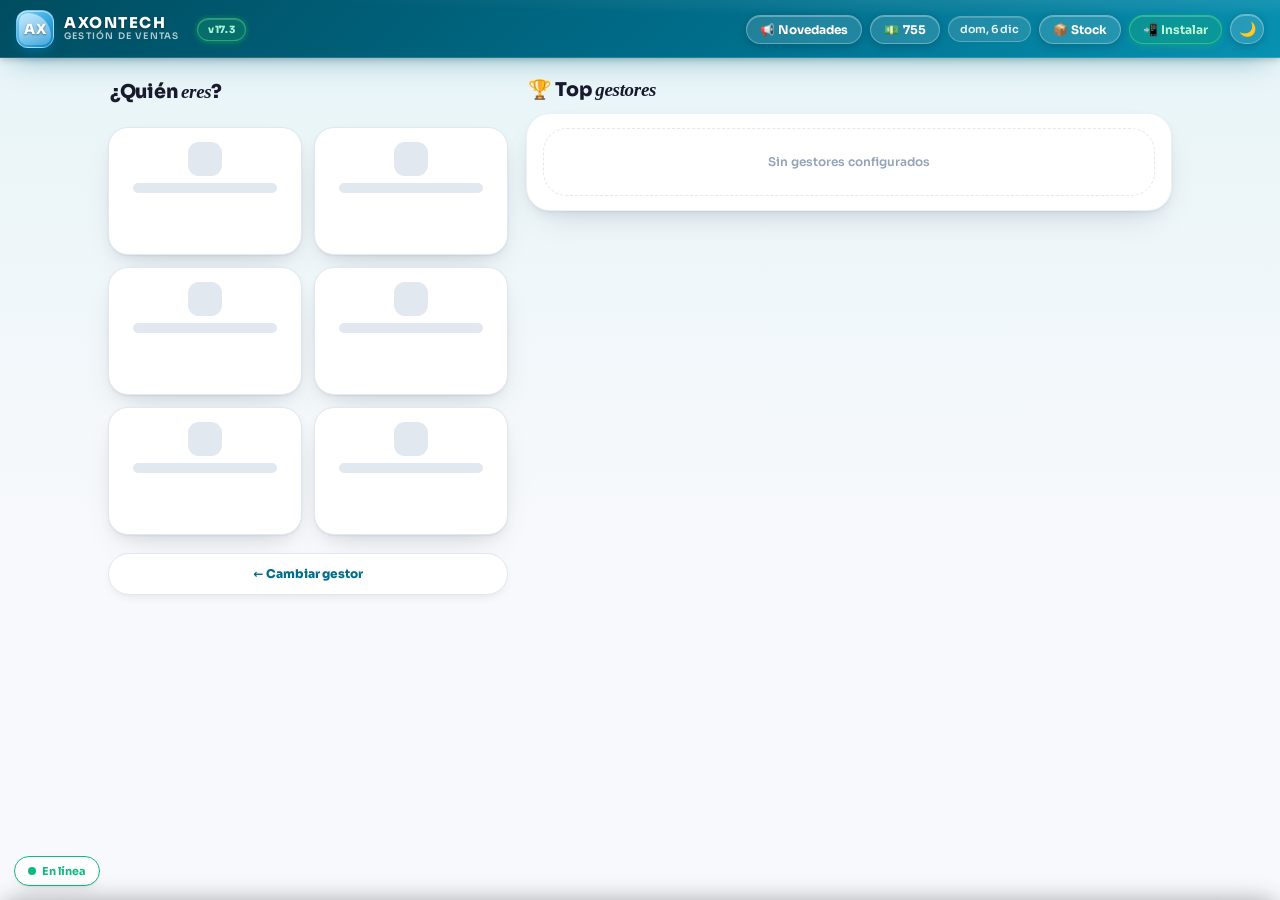
==== commit ff73875a: "Add files via upload" ====
--- a/index.html
+++ b/index.html
@@ -12,11 +12,11 @@
   <meta name="apple-mobile-web-app-title" content="AXONTECH">
   <link rel="apple-touch-icon" href="./iconos/icon-192.png">
   <link rel="preload" href="./fuentes/sora-var-latin.woff2" as="font" type="font/woff2" crossorigin>
-  <link rel="stylesheet" href="./app.css?v=226">
+  <link rel="stylesheet" href="./app.css?v=227">
   <!-- v211 RENDIMIENTO: pre cargamos el JS principal desde el head (el navegador
        empieza a bajarlo en seguido, no cuando llega al final del body) y se
        ejecuta con defer: no bloquea el parseo ni el primer pintado del splash. -->
-  <link rel="preload" href="./app.min.js?v=226" as="script" fetchpriority="high">
+  <link rel="preload" href="./app.min.js?v=227" as="script" fetchpriority="high">
   <style>
     /* Splash screen inline — no depende de app.css.
        Se muestra INMEDIATAMENTE al cargar el HTML, antes de que app.js termine.
@@ -63,7 +63,7 @@
     <span id="versionBadge"
           onclick="checkVersion(true)"
           title="Versión actual · Toca para buscar actualizaciones"
-          style="margin-left:8px;background:rgba(34,197,94,.18);border:1px solid rgba(34,197,94,.45);color:#86efac;border-radius:10px;padding:2px 9px;font-size:10px;font-weight:800;letter-spacing:.3px;cursor:pointer;transition:all .15s;white-space:nowrap;user-select:none;">v17.2</span>
+          style="margin-left:8px;background:rgba(34,197,94,.18);border:1px solid rgba(34,197,94,.45);color:#86efac;border-radius:10px;padding:2px 9px;font-size:10px;font-weight:800;letter-spacing:.3px;cursor:pointer;transition:all .15s;white-space:nowrap;user-select:none;">v17.3</span>
   </div>
   <span id="headerGestorName"></span>
   <div class="header-right">
@@ -852,7 +852,7 @@
   <div class="pf-ver" id="pfVer">AXONTECH</div>
 </div>
 
-<script src="./app.min.js?v=226" defer></script>
+<script src="./app.min.js?v=227" defer></script>
 <script>
 // Close modals by clicking backdrop
 document.querySelectorAll('.modal-bg').forEach(bg => {
--- a/app.css
+++ b/app.css
@@ -3112,3 +3112,240 @@
 .rank-row .g-avatar{box-shadow:inset 0 0 0 2px rgba(255,255,255,.55),0 3px 8px -3px rgba(15,23,42,.4);}
 body.dark .rank-row .g-avatar{box-shadow:inset 0 0 0 2px rgba(255,255,255,.35),0 3px 8px -3px rgba(0,0,0,.5);}
 .rank-pts{font-weight:900;letter-spacing:-.2px;}
+
+/* ══════════════════════════════════════════════════════════════════
+   v227 · v17.3 — BARRA SUPERIOR + VALES DEL ADMIN con el lenguaje 3D
+   El usuario pidió llevar el diseño aprobado (vidrio + degradados +
+   sombra de color) a la barra superior y a los vales que llegan al
+   admin. Todo aquí gana por orden: este bloque va al final a propósito.
+   ══════════════════════════════════════════════════════════════════ */
+
+/* ── 1 · HEADER: degradado profundo + brillo de vidrio + sombra de color ── */
+header{
+  background:
+    radial-gradient(ellipse 120% 95% at 85% -25%, rgba(255,255,255,.15), transparent 58%),
+    linear-gradient(135deg,var(--blue-dk) 0%,var(--blue) 55%,#0891b2 100%);
+  box-shadow:
+    inset 0 -1px 0 rgba(255,255,255,.14),
+    0 2px 6px rgba(2,8,23,.18),
+    0 12px 30px -14px rgba(0,109,138,.5);
+}
+body.dark header{
+  background:
+    radial-gradient(ellipse 120% 95% at 85% -25%, rgba(255,255,255,.10), transparent 58%),
+    linear-gradient(135deg,#0c4a6e 0%,#0e5f80 55%,#0891b2 100%);
+  box-shadow:
+    inset 0 -1px 0 rgba(255,255,255,.10),
+    0 2px 6px rgba(0,0,0,.4),
+    0 12px 30px -14px rgba(2,60,80,.65);
+}
+header .brand-name{text-shadow:0 1px 3px rgba(2,8,23,.35);}
+
+/* Icono AX = mini tarjeta 3D: degradado pastel→pleno + esquina de vidrio
+   (el gesto firma de las tarjetas del selector, ahora en la barra) */
+header .brand-icon{
+  position:relative;z-index:0;overflow:hidden;
+  background:linear-gradient(135deg,#7dd3fc 0%,#0284c7 100%);
+  border:1px solid rgba(255,255,255,.4);
+  box-shadow:
+    0 6px 14px -4px rgba(2,132,199,.6),
+    inset 0 1px 0 rgba(255,255,255,.5);
+  text-shadow:0 1px 2px rgba(2,8,23,.4);
+}
+header .brand-icon::before{
+  content:'';position:absolute;inset:2px;z-index:-1;
+  border-radius:inherit;border-top-right-radius:100%;
+  background:linear-gradient(0deg,rgba(255,255,255,.24) 0%,rgba(255,255,255,.55) 100%);
+}
+
+/* Botones de la derecha: píldora de vidrio con blur (pisa los inline) */
+header .header-right button{
+  background:rgba(255,255,255,.13) !important;
+  border:1px solid rgba(255,255,255,.3) !important;
+  color:#fff !important;
+  border-radius:100px !important;
+  padding:6px 13px !important;
+  font-weight:700 !important;
+  backdrop-filter:blur(10px);-webkit-backdrop-filter:blur(10px);
+  box-shadow:0 2px 8px rgba(2,8,23,.2),inset 0 1px 0 rgba(255,255,255,.3);
+  transition:background .15s,transform .12s cubic-bezier(.2,.8,.2,1),box-shadow .15s !important;
+}
+header .header-right button:hover{
+  background:rgba(255,255,255,.22) !important;
+  transform:translateY(-1px);
+  box-shadow:0 4px 14px rgba(2,8,23,.26),inset 0 1px 0 rgba(255,255,255,.3);
+}
+header .header-right button:active{transform:scale(.94);}
+#btnTheme{
+  background:rgba(255,255,255,.13) !important;
+  border:1px solid rgba(255,255,255,.3) !important;
+  box-shadow:0 2px 8px rgba(2,8,23,.2),inset 0 1px 0 rgba(255,255,255,.3);
+}
+
+/* Instalar y Salir conservan SU color: vidrio verde/rojo con sombra propia */
+#btnPWAInstallHeader{
+  background:rgba(34,197,94,.22) !important;
+  border:1px solid rgba(74,222,128,.55) !important;
+  color:#bbf7d0 !important;
+  box-shadow:0 3px 10px -3px rgba(34,197,94,.5),inset 0 1px 0 rgba(255,255,255,.22);
+}
+#btnPWAInstallHeader:hover{
+  background:rgba(34,197,94,.32) !important;
+  box-shadow:0 5px 14px -3px rgba(34,197,94,.6),inset 0 1px 0 rgba(255,255,255,.22);
+}
+#btnLogout{
+  background:rgba(239,68,68,.2) !important;
+  border:1px solid rgba(248,113,113,.5) !important;
+  color:#fecaca !important;
+  box-shadow:0 3px 10px -3px rgba(239,68,68,.45),inset 0 1px 0 rgba(255,255,255,.18);
+}
+#btnLogout:hover{
+  background:rgba(239,68,68,.3) !important;
+  box-shadow:0 5px 14px -3px rgba(239,68,68,.55),inset 0 1px 0 rgba(255,255,255,.18);
+}
+
+/* Chip de versión: pastilla verde con halo (igual gesto que la app) */
+#versionBadge{
+  background:rgba(34,197,94,.2) !important;
+  border:1px solid rgba(74,222,128,.5) !important;
+  color:#a7f3d0 !important;
+  border-radius:100px !important;
+  padding:3px 10px !important;
+  box-shadow:0 0 0 3px rgba(34,197,94,.08),0 2px 8px -2px rgba(34,197,94,.45),inset 0 1px 0 rgba(255,255,255,.2);
+  backdrop-filter:blur(8px);-webkit-backdrop-filter:blur(8px);
+}
+#versionBadge:hover{
+  box-shadow:0 0 0 3px rgba(34,197,94,.14),0 3px 12px -2px rgba(34,197,94,.6),inset 0 1px 0 rgba(255,255,255,.2);
+}
+
+/* Fecha y chips de estado: pastillas de vidrio coherentes */
+header .header-date{
+  background:rgba(255,255,255,.12);
+  border:1px solid rgba(255,255,255,.24);
+  border-radius:100px;padding:4px 11px;
+  color:rgba(255,255,255,.9);
+  backdrop-filter:blur(8px);-webkit-backdrop-filter:blur(8px);
+  box-shadow:inset 0 1px 0 rgba(255,255,255,.2);
+}
+#offlineChip,#roLabel,#adminLabel,#inboxCountBadge,#adminBadge{border-radius:100px !important;}
+#offlineChip{
+  backdrop-filter:blur(8px);-webkit-backdrop-filter:blur(8px);
+  box-shadow:0 2px 8px -2px rgba(245,158,11,.4),inset 0 1px 0 rgba(255,255,255,.15);
+}
+#inboxCountBadge,#adminBadge{
+  box-shadow:0 2px 8px -2px rgba(239,68,68,.5);
+}
+#adminLabel{
+  background:rgba(255,255,255,.14);
+  border:1px solid rgba(255,255,255,.28);
+  box-shadow:inset 0 1px 0 rgba(255,255,255,.2);
+}
+@media (max-width:700px){
+  header .header-right button{padding:5px 10px !important;font-size:11px !important;}
+  #btnTheme{width:30px;height:28px;padding:0 !important;}
+  #versionBadge{padding:2px 8px !important;font-size:9.5px !important;}
+}
+
+/* ── 2 · VALES DEL ADMIN: tarjetas con vidrio, riel degradado y
+      sombra del color de su estado (misma fórmula que las 3D) ── */
+.vx-card{
+  background:linear-gradient(180deg,rgba(255,255,255,.6) 0%,rgba(255,255,255,0) 30%),var(--surface);
+}
+body.dark .vx-card{
+  background:linear-gradient(180deg,rgba(255,255,255,.05) 0%,rgba(255,255,255,0) 32%),var(--surface);
+}
+
+/* Riel de estado: degradado pastel→pleno con halo del color (antes plano) */
+.vx-card::before{
+  width:5px;left:6px;top:12px;bottom:12px;
+  background:linear-gradient(180deg,#7dd3fc,#0284c7);
+}
+.vx-card.st-pending::before{background:linear-gradient(180deg,#7dd3fc,#0284c7);box-shadow:0 0 10px -1px rgba(2,132,199,.6);}
+.vx-card.st-assigned::before{background:linear-gradient(180deg,#fdba74,#ea580c);box-shadow:0 0 10px -1px rgba(234,88,12,.55);}
+.vx-card.st-delivered::before{background:linear-gradient(180deg,#c4b5fd,#7c3aed);box-shadow:0 0 10px -1px rgba(124,58,237,.55);}
+.vx-card.st-pending_payment::before{background:linear-gradient(180deg,#fde68a,#d97706);box-shadow:0 0 10px -1px rgba(217,119,6,.55);}
+.vx-card.st-confirmed::before{background:linear-gradient(180deg,#6ee7b7,#059669);box-shadow:0 0 10px -1px rgba(5,150,105,.55);}
+.vx-card.st-cancelled::before{background:linear-gradient(180deg,#cbd5e1,#64748b);box-shadow:none;}
+
+/* Sombra de color por estado — la tarjeta «flota» en su tinte */
+.vx-card{box-shadow:0 1px 2px rgba(15,23,42,.04),0 12px 28px -14px rgba(2,132,199,.3);}
+.vx-card.st-pending{box-shadow:0 1px 2px rgba(15,23,42,.04),0 12px 28px -14px rgba(2,132,199,.35);}
+.vx-card.st-assigned{box-shadow:0 1px 2px rgba(15,23,42,.04),0 12px 28px -14px rgba(234,88,12,.32);}
+.vx-card.st-delivered{box-shadow:0 1px 2px rgba(15,23,42,.04),0 12px 28px -14px rgba(124,58,237,.32);}
+.vx-card.st-pending_payment{box-shadow:0 1px 2px rgba(15,23,42,.04),0 12px 28px -14px rgba(217,119,6,.32);}
+.vx-card.st-confirmed{box-shadow:0 1px 2px rgba(15,23,42,.04),0 12px 28px -14px rgba(5,150,105,.32);}
+.vx-card.st-cancelled{box-shadow:0 1px 2px rgba(15,23,42,.04),0 12px 28px -14px rgba(71,85,105,.28);}
+.vx-card:hover{
+  transform:translateY(-1.5px);
+  box-shadow:0 2px 4px rgba(15,23,42,.05),0 18px 36px -14px rgba(2,132,199,.4);
+}
+.vx-card.st-assigned:hover{box-shadow:0 2px 4px rgba(15,23,42,.05),0 18px 36px -14px rgba(234,88,12,.4);}
+.vx-card.st-delivered:hover{box-shadow:0 2px 4px rgba(15,23,42,.05),0 18px 36px -14px rgba(124,58,237,.4);}
+.vx-card.st-pending_payment:hover{box-shadow:0 2px 4px rgba(15,23,42,.05),0 18px 36px -14px rgba(217,119,6,.4);}
+.vx-card.st-confirmed:hover{box-shadow:0 2px 4px rgba(15,23,42,.05),0 18px 36px -14px rgba(5,150,105,.4);}
+/* Nuevo: halo azul suave alrededor de toda la tarjeta */
+.vx-card.is-new{box-shadow:0 0 0 3px rgba(14,165,233,.1),0 1px 2px rgba(15,23,42,.04),0 14px 30px -14px rgba(2,132,199,.42);}
+body.dark .vx-card.is-new{box-shadow:0 0 0 3px rgba(14,165,233,.14),0 1px 2px rgba(0,0,0,.3),0 14px 30px -14px rgba(2,132,199,.5);}
+
+/* Avatar del gestor: anillo blanco + sombra profunda (mismo gesto del ranking) */
+.vx-ava{box-shadow:inset 0 0 0 2px rgba(255,255,255,.55),0 3px 8px -3px rgba(15,23,42,.4);}
+body.dark .vx-ava{box-shadow:inset 0 0 0 2px rgba(255,255,255,.35),0 3px 8px -3px rgba(0,0,0,.5);}
+
+/* Píldora de estado activa: degradado azul (antes negro plano) */
+.vx-pill.act{
+  background:linear-gradient(135deg,#0ea5e9,#0891b2);
+  border-color:transparent;
+  color:#fff;
+  box-shadow:0 4px 12px -4px rgba(2,132,199,.6);
+}
+.vx-pill.act .vx-pill-n{color:#fff;box-shadow:inset 0 0 0 1.5px rgba(255,255,255,.65);}
+
+/* Acción rápida: píldora 100% (ya llevaba degradado, ahora redondea igual) */
+.vx-accion{border-radius:100px;padding:8px 15px;}
+
+/* Stats de dinero: vidrio sutil arriba (coherencia con las tarjetas) */
+.vx-stat{
+  border-radius:18px;
+  background:linear-gradient(180deg,rgba(255,255,255,.55) 0%,rgba(255,255,255,0) 34%),var(--surface);
+}
+body.dark .vx-stat{
+  background:linear-gradient(180deg,rgba(255,255,255,.045) 0%,rgba(255,255,255,0) 36%),var(--surface);
+}
+
+/* Título del apartado con degradado de texto (mismo gesto que los pts del ranking) */
+.vx-h-title{
+  background:linear-gradient(135deg,var(--blue),#0891b2);
+  -webkit-background-clip:text;background-clip:text;
+  -webkit-text-fill-color:transparent;color:var(--blue);
+}
+
+/* Alto contraste: plano otra vez, manda la legibilidad */
+body.contrast .vx-card{
+  background:var(--surface) !important;
+  box-shadow:none !important;
+}
+body.contrast .vx-card::before{
+  width:6px;left:0;top:0;bottom:0;border-radius:0;
+  background:var(--blue);box-shadow:none;
+}
+body.contrast .vx-card.st-pending::before{background:var(--blue);box-shadow:none;}
+body.contrast .vx-card.st-assigned::before{background:var(--orange);box-shadow:none;}
+body.contrast .vx-card.st-delivered::before{background:var(--purple);box-shadow:none;}
+body.contrast .vx-card.st-pending_payment::before{background:var(--yellow);box-shadow:none;}
+body.contrast .vx-card.st-confirmed::before{background:var(--green);box-shadow:none;}
+body.contrast .vx-ava{box-shadow:inset 0 0 0 2px #000;}
+body.dark.contrast .vx-ava{box-shadow:inset 0 0 0 2px #e2e8f0;}
+body.contrast .vx-pill.act{background:#000;color:#fff;border-color:#000;box-shadow:none;}
+body.dark.contrast .vx-pill.act{background:#fff;color:#0a0f18;border-color:#fff;box-shadow:none;}
+body.contrast .vx-stat{background:var(--surface);}
+body.contrast .vx-h-title{
+  background:none;-webkit-background-clip:initial;background-clip:initial;
+  -webkit-text-fill-color:initial;color:var(--text);
+}
+body.contrast header{background:var(--blue-dk) !important;box-shadow:none !important;}
+body.contrast header .brand-icon{background:rgba(255,255,255,.2);box-shadow:none;}
+body.contrast header .brand-icon::before{display:none;}
+body.contrast header .header-right button,
+body.contrast #btnTheme{background:rgba(255,255,255,.1) !important;box-shadow:none !important;}
+body.contrast header .header-date{background:transparent;border:none;box-shadow:none;}
+body.contrast #versionBadge{box-shadow:none !important;}
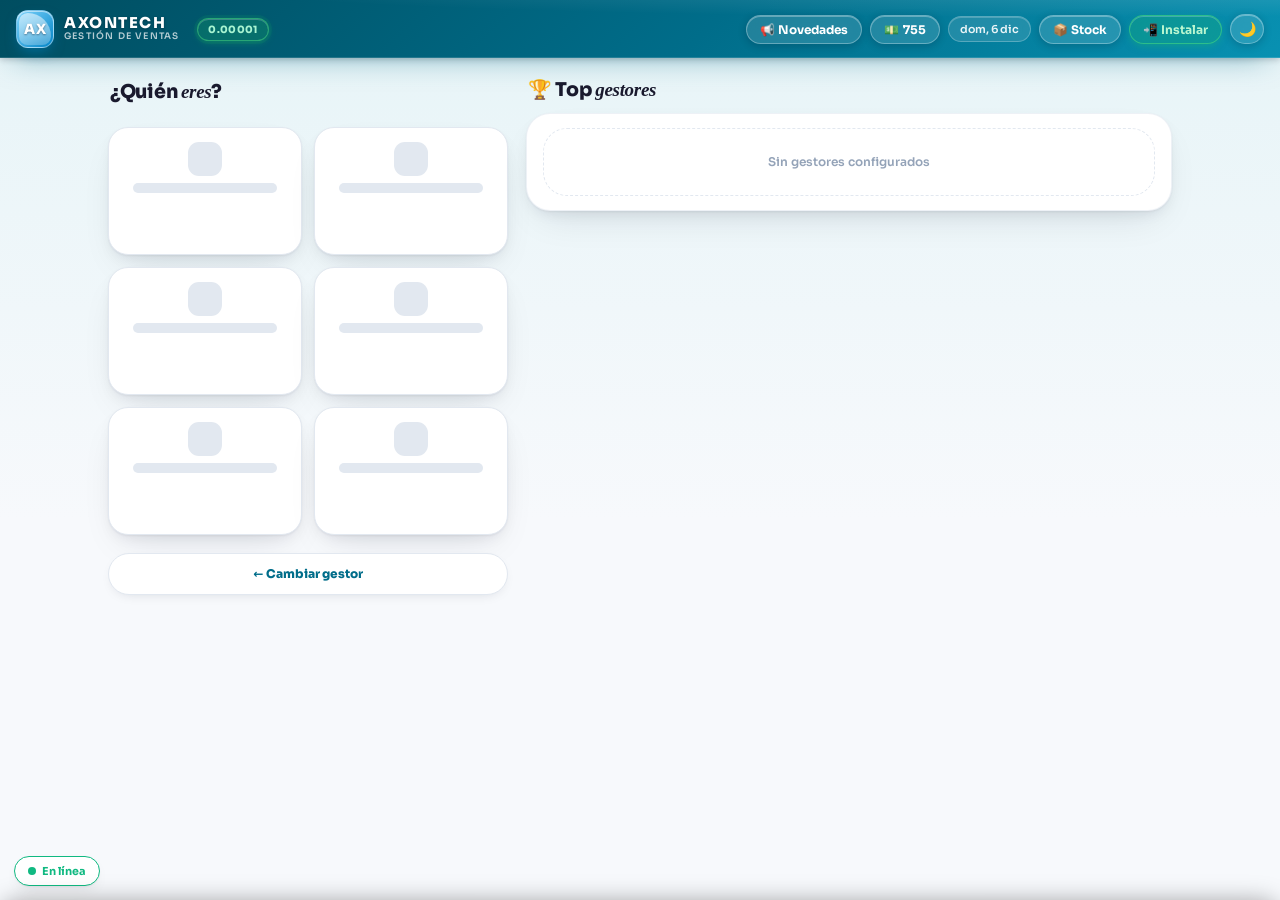
==== commit 9af1e563: "Add files via upload" ====
--- a/index.html
+++ b/index.html
@@ -12,11 +12,11 @@
   <meta name="apple-mobile-web-app-title" content="AXONTECH">
   <link rel="apple-touch-icon" href="./iconos/icon-192.png">
   <link rel="preload" href="./fuentes/sora-var-latin.woff2" as="font" type="font/woff2" crossorigin>
-  <link rel="stylesheet" href="./app.css?v=227">
+  <link rel="stylesheet" href="./app.css?v=230">
   <!-- v211 RENDIMIENTO: pre cargamos el JS principal desde el head (el navegador
        empieza a bajarlo en seguido, no cuando llega al final del body) y se
        ejecuta con defer: no bloquea el parseo ni el primer pintado del splash. -->
-  <link rel="preload" href="./app.min.js?v=227" as="script" fetchpriority="high">
+  <link rel="preload" href="./app.min.js?v=230" as="script" fetchpriority="high">
   <style>
     /* Splash screen inline — no depende de app.css.
        Se muestra INMEDIATAMENTE al cargar el HTML, antes de que app.js termine.
@@ -63,7 +63,7 @@
     <span id="versionBadge"
           onclick="checkVersion(true)"
           title="Versión actual · Toca para buscar actualizaciones"
-          style="margin-left:8px;background:rgba(34,197,94,.18);border:1px solid rgba(34,197,94,.45);color:#86efac;border-radius:10px;padding:2px 9px;font-size:10px;font-weight:800;letter-spacing:.3px;cursor:pointer;transition:all .15s;white-space:nowrap;user-select:none;">v17.3</span>
+          style="margin-left:8px;background:rgba(34,197,94,.18);border:1px solid rgba(34,197,94,.45);color:#86efac;border-radius:10px;padding:2px 9px;font-size:10px;font-weight:800;letter-spacing:.3px;cursor:pointer;transition:all .15s;white-space:nowrap;user-select:none;">0.00001</span>
   </div>
   <span id="headerGestorName"></span>
   <div class="header-right">
@@ -852,7 +852,7 @@
   <div class="pf-ver" id="pfVer">AXONTECH</div>
 </div>
 
-<script src="./app.min.js?v=227" defer></script>
+<script src="./app.min.js?v=230" defer></script>
 <script>
 // Close modals by clicking backdrop
 document.querySelectorAll('.modal-bg').forEach(bg => {
--- a/app.css
+++ b/app.css
@@ -3349,3 +3349,320 @@
 body.contrast #btnTheme{background:rgba(255,255,255,.1) !important;box-shadow:none !important;}
 body.contrast header .header-date{background:transparent;border:none;box-shadow:none;}
 body.contrast #versionBadge{box-shadow:none !important;}
+
+/* ══════════════════════════════════════════════════════════════════
+   v228 · v17.4 — LA PIEL 3D «¿QUIÉN ERES?» EN EL ADMIN, DE UNA
+   1 · Vales de la bandeja (.vx-card.g-hero): degradado del GESTOR +
+       esquina de vidrio + círculos concéntricos + sombra de su color.
+       El estado sigue leyéndose en la chapa y en la acción rápida.
+   2 · Gestores del admin (.gp-card.gp-3d): la misma tarjeta 3D entera.
+   3 · Rebaja por producto (.rb-linea): conmutador USD/MN por línea.
+   JS inyecta las vars del hero (gestorHeroVars): --g1/--g2/--gink/
+   --gacc/--gacc2/--gsh. La Tienda no lleva vars → superficie neutra.
+   ══════════════════════════════════════════════════════════════════ */
+
+/* ── 1 · VALE con la piel del gestor ── */
+.vx-card.g-hero{
+  isolation:isolate;
+  background:linear-gradient(135deg,var(--g1,#9be8d8) 0%,var(--g2,#006d8a) 100%);
+  border-color:transparent;
+  box-shadow:rgba(var(--gsh,15,42,60),0) 30px 40px 20px -40px,rgba(var(--gsh,15,42,60),.28) 0 14px 26px -12px;
+}
+/* Esquina de vidrio — el gesto firma, detrás del contenido */
+.vx-card.g-hero::after{
+  content:'';position:absolute;inset:0;z-index:-1;
+  border-radius:inherit;border-top-right-radius:100%;
+  background:linear-gradient(0deg,rgba(255,255,255,.46) 0%,rgba(255,255,255,.8) 100%);
+  pointer-events:none;
+}
+/* Círculos concéntricos que asoman por la esquina (decorativos) */
+.vx-card.g-hero .vxh-c{
+  position:absolute;border-radius:50%;z-index:0;display:block;
+  background:var(--gacc,rgba(255,255,255,.24));
+  -webkit-backdrop-filter:blur(4px);backdrop-filter:blur(4px);
+  pointer-events:none;
+}
+.vx-card.g-hero .vxh-c.c1{width:72px;height:72px;top:-18px;right:-14px;}
+.vx-card.g-hero .vxh-c.c2{width:52px;height:52px;top:-6px;right:-4px;opacity:.75;}
+.vx-card.g-hero > .vx-ava,.vx-card.g-hero > .vx-main{position:relative;z-index:1;}
+/* Riel = acento del gestor (el estado lo cuenta la chapa de la derecha) */
+.vx-card.g-hero::before{
+  background:var(--gacc2,#0369a1);
+  box-shadow:0 0 10px -1px rgba(var(--gsh,15,42,60),.55);
+}
+/* Texto sobre el vidrio con la tinta del gestor */
+.vx-card.g-hero .vx-nombre{color:var(--gink,#0f172a);}
+.vx-card.g-hero .vx-meta{color:var(--gink,#0f172a);opacity:.62;}
+.vx-card.g-hero .vx-precio{
+  background:linear-gradient(135deg,var(--gink,#0f172a),var(--gacc2,#0369a1));
+  -webkit-background-clip:text;background-clip:text;
+  -webkit-text-fill-color:transparent;
+}
+/* Chips y chapa de estado: vidrio blanco encima del degradado */
+.vx-card.g-hero .vx-badge{background:rgba(255,255,255,.78);}
+.vx-card.g-hero .vx-b-idle{background:rgba(255,255,255,.62);color:var(--gink,#0f172a);}
+.vx-card.g-hero .vx-mini{background:rgba(255,255,255,.62);color:var(--gink,#0f172a);}
+.vx-card.g-hero .vx-mini-red{background:rgba(255,255,255,.78);color:#b91c1c;}
+.vx-card.g-hero .vx-mini-amber{background:rgba(255,255,255,.78);color:#b45309;}
+.vx-card.g-hero .vx-mini-blue{background:rgba(255,255,255,.78);color:var(--gacc2,#0369a1);}
+.vx-card.g-hero .vx-mini-yellow{background:rgba(255,255,255,.78);color:#92400e;}
+/* Avatar más protagonista sobre el degradado */
+.vx-card.g-hero .vx-ava{
+  box-shadow:inset 0 0 0 2px rgba(255,255,255,.65),0 4px 10px -4px rgba(var(--gsh,15,42,60),.6);
+}
+.vx-card.g-hero:hover{
+  transform:translateY(-2px);
+  box-shadow:rgba(var(--gsh,15,42,60),.3) 24px 44px 22px -40px,rgba(var(--gsh,15,42,60),.36) 0 18px 30px -10px;
+}
+.vx-card.g-hero.sel{
+  background:linear-gradient(135deg,var(--g1,#9be8d8) 0%,var(--g2,#006d8a) 100%);
+  box-shadow:0 0 0 2.5px var(--blue,#0891b2),rgba(var(--gsh,15,42,60),.3) 0 16px 28px -12px;
+}
+.vx-card.g-hero.is-new{
+  box-shadow:0 0 0 3px rgba(14,165,233,.16),rgba(var(--gsh,15,42,60),.3) 0 16px 28px -12px;
+}
+@media (max-width:700px){
+  .vx-card.g-hero .vxh-c.c1{width:56px;height:56px;top:-14px;right:-12px;}
+  .vx-card.g-hero .vxh-c.c2{width:42px;height:42px;top:-4px;right:-3px;}
+}
+
+/* ── 2 · GESTOR DEL ADMIN con la tarjeta 3D entera ── */
+.gp-card.gp-3d{
+  position:relative;isolation:isolate;overflow:hidden;
+  background:linear-gradient(135deg,var(--g1,#9be8d8) 0%,var(--g2,#006d8a) 100%) !important;
+  border-color:transparent !important;
+  box-shadow:rgba(var(--gsh,15,42,60),0) 34px 46px 22px -40px,rgba(var(--gsh,15,42,60),.3) 0 16px 30px -12px !important;
+}
+.gp-card.gp-3d::after{
+  content:'';position:absolute;inset:0;z-index:-1;
+  border-radius:inherit;border-top-right-radius:100%;
+  background:linear-gradient(0deg,rgba(255,255,255,.5) 0%,rgba(255,255,255,.84) 100%);
+  pointer-events:none;
+}
+.gp-card.gp-3d::before{
+  content:'';position:absolute;z-index:0;top:-22px;right:-18px;
+  width:92px;height:92px;border-radius:50%;
+  background:var(--gacc,rgba(255,255,255,.24));
+  -webkit-backdrop-filter:blur(4px);backdrop-filter:blur(4px);
+  box-shadow:-30px 34px 0 -14px var(--gacc,rgba(255,255,255,.24));
+  pointer-events:none;
+}
+.gp-card.gp-3d > *{position:relative;z-index:1;}
+.gp-card.gp-3d:hover{
+  transform:translateY(-2px);border-color:transparent !important;
+  box-shadow:rgba(var(--gsh,15,42,60),.32) 26px 50px 24px -40px,rgba(var(--gsh,15,42,60),.36) 0 20px 34px -10px !important;
+}
+/* Nombre y subtítulo con la tinta del gestor (¡important: el inline
+   color:var(--text) del markup le ganaría y en oscuro quedaba blanco
+   sobre vidrio claro!) */
+.gp-card.gp-3d .gp-card-top > div > div{color:var(--gink,#0f172a) !important;}
+.gp-card.gp-3d .gp-card-top > div > div + div{opacity:.66;}
+.gp-card.gp-3d .g-avatar{
+  box-shadow:inset 0 0 0 2px rgba(255,255,255,.6),0 4px 10px -4px rgba(var(--gsh,15,42,60),.5);
+}
+/* Botones internos: píldoras de vidrio blanco con tinta del gestor */
+.gp-card.gp-3d .gp-card-actions{border-top:1px solid rgba(255,255,255,.55);}
+.gp-card.gp-3d .gp-card-actions button{
+  background:rgba(255,255,255,.62) !important;
+  border:1px solid rgba(255,255,255,.85) !important;
+  color:var(--gink,#0f172a) !important;
+  border-radius:100px !important;padding:4px 11px !important;font-weight:800;
+  box-shadow:0 1px 5px -1px rgba(var(--gsh,15,42,60),.35);
+  transition:transform .15s cubic-bezier(.2,.8,.2,1),background .15s;
+}
+.gp-card.gp-3d .gp-card-actions button:hover{background:rgba(255,255,255,.88) !important;}
+.gp-card.gp-3d .gp-card-actions button:active{transform:scale(.94);}
+.gp-card.gp-3d [id^="gpw-"]{
+  background:rgba(255,255,255,.72) !important;color:var(--gink,#0f172a) !important;
+  box-shadow:inset 0 0 0 1px rgba(255,255,255,.9);
+}
+.gp-card.gp-3d .gp-card-com{border-top:1px solid rgba(255,255,255,.55);}
+.gp-card.gp-3d .gp-card-com > span:first-child,
+.gp-card.gp-3d .gp-card-com > span:last-child{color:var(--gink,#0f172a) !important;}
+.gp-card.gp-3d .gp-card-com:hover{opacity:.92;}
+/* Fila superior: botón Eliminar conserva su rojo, ahora en vidrio */
+.gp-card.gp-3d .gp-card-top .btn-ghost{
+  background:rgba(255,255,255,.62) !important;
+  border:1px solid rgba(255,255,255,.85) !important;
+  color:#b91c1c !important;border-radius:100px;
+}
+/* Oscuro: las tarjetas destellan igual que en el selector aprobado */
+body.dark .gp-card.gp-3d{
+  background:linear-gradient(135deg,var(--g1,#9be8d8) 0%,var(--g2,#006d8a) 100%) !important;
+  border-color:transparent !important;
+  box-shadow:rgba(var(--gsh,15,42,60),0) 34px 46px 22px -40px,rgba(var(--gsh,15,42,60),.36) 0 18px 32px -12px !important;
+}
+body.dark .gp-card.gp-3d::after{
+  background:linear-gradient(0deg,rgba(255,255,255,.42) 0%,rgba(255,255,255,.76) 100%);
+}
+
+/* ── 3 · REBAJA POR PRODUCTO: línea en tarjeta + conmutador USD/MN ── */
+.rb-linea{
+  background:var(--surface2);border:1px solid var(--border);border-radius:14px;
+  padding:8px 10px;display:flex;flex-direction:column;gap:6px;min-width:0;
+}
+.rb-l1{display:flex;align-items:baseline;justify-content:space-between;gap:8px;min-width:0;}
+.rb-nombre{font-size:11.5px;font-weight:800;color:var(--text);overflow:hidden;text-overflow:ellipsis;white-space:nowrap;min-width:0;}
+.rb-de{font-size:10px;color:var(--text-muted);font-weight:700;flex-shrink:0;white-space:nowrap;}
+.rb-l2{display:flex;align-items:center;gap:6px;}
+.rb-mon{
+  display:inline-flex;gap:2px;flex-shrink:0;
+  background:var(--surface3);border-radius:100px;padding:2.5px;
+}
+.rb-mon-btn{
+  border:none;background:transparent;border-radius:100px;padding:4px 10px;
+  font-size:10.5px;font-weight:800;color:var(--text-muted);cursor:pointer;
+  font-family:var(--font);letter-spacing:.3px;
+  transition:background .15s,color .15s,transform .12s cubic-bezier(.2,.8,.2,1);
+}
+.rb-mon-btn:active{transform:scale(.93);}
+.rb-mon-btn.act{
+  background:linear-gradient(135deg,#0ea5e9,#0891b2);color:#fff;
+  box-shadow:0 2px 8px -2px rgba(2,132,199,.55);
+}
+.rb-mon-btn:disabled{opacity:.4;cursor:not-allowed;box-shadow:none;}
+
+/* ── Alto contraste: todo plano y legible ── */
+body.contrast .vx-card.g-hero{background:var(--surface) !important;box-shadow:none !important;}
+body.contrast .vx-card.g-hero::after,
+body.contrast .vx-card.g-hero .vxh-c{display:none;}
+body.contrast .vx-card.g-hero .vx-nombre,
+body.contrast .vx-card.g-hero .vx-precio{-webkit-text-fill-color:initial;background:none;color:var(--text);}
+body.contrast .vx-card.g-hero .vx-meta{color:var(--text-muted);opacity:1;}
+body.contrast .vx-card.g-hero .vx-mini,
+body.contrast .vx-card.g-hero .vx-badge{background:var(--surface3);color:var(--text-muted);}
+body.contrast .vx-card.g-hero::before{background:var(--blue);box-shadow:none;}
+body.contrast .gp-card.gp-3d{background:var(--surface) !important;box-shadow:none !important;}
+body.contrast .gp-card.gp-3d::after,
+body.contrast .gp-card.gp-3d::before{display:none;}
+body.contrast .gp-card.gp-3d .gp-card-top > div > div{color:var(--text);opacity:1;}
+body.contrast .gp-card.gp-3d .gp-card-actions button{
+  background:var(--surface) !important;color:var(--text) !important;
+  border:1.5px solid var(--border) !important;box-shadow:none !important;
+}
+body.contrast .gp-card.gp-3d [id^="gpw-"]{background:var(--surface3) !important;color:var(--text) !important;box-shadow:none;}
+body.contrast .gp-card.gp-3d .gp-card-actions,
+body.contrast .gp-card.gp-3d .gp-card-com{border-top:1px solid var(--border);}
+body.contrast .gp-card.gp-3d .gp-card-com > span:first-child,
+body.contrast .gp-card.gp-3d .gp-card-com > span:last-child{color:var(--text-muted) !important;}
+
+/* ══════════════════════════════════════════════════════════════════
+   v230 · v0.00001 — HISTORIAL y VENTAS DIRECTAS con la piel 3D
+   El usuario dio el «sí dale» a llevar el estilo al resto del admin y
+   reiniciar la etiqueta pública a 0.00001 (programa nuevo).
+   · .hist-hero — renglón del historial con el degradado de SU gestor
+   · .vd-hero   — venta directa en el azul del admin (no hay gestor)
+   ══════════════════════════════════════════════════════════════════ */
+
+/* ── Historial: renglón compacto con la piel del gestor ── */
+.hist-hero{
+  isolation:isolate;position:relative;overflow:hidden;
+  border-color:transparent;border-radius:16px !important;
+  background:linear-gradient(135deg,var(--g1,#9be8d8) 0%,var(--g2,#006d8a) 100%) !important;
+  box-shadow:rgba(var(--gsh,15,42,60),0) 24px 34px 16px -36px,rgba(var(--gsh,15,42,60),.24) 0 10px 20px -12px !important;
+}
+.hist-hero::after{
+  content:'';position:absolute;inset:0;z-index:-1;
+  border-radius:inherit;border-top-right-radius:100%;
+  background:linear-gradient(0deg,rgba(255,255,255,.42) 0%,rgba(255,255,255,.76) 100%);
+  pointer-events:none;
+}
+.hist-hero .vxh-c{
+  position:absolute;border-radius:50%;z-index:0;display:block;
+  background:var(--gacc,rgba(255,255,255,.24));
+  -webkit-backdrop-filter:blur(4px);backdrop-filter:blur(4px);
+  pointer-events:none;
+}
+.hist-hero .vxh-c.c1{width:58px;height:58px;top:-15px;right:-12px;}
+.hist-hero .vxh-c.c2{width:42px;height:42px;top:-5px;right:-3px;opacity:.75;}
+.hist-hero > *{position:relative;z-index:1;}
+.hist-hero .g-avatar{
+  box-shadow:inset 0 0 0 2px rgba(255,255,255,.6),0 2px 6px -2px rgba(var(--gsh,15,42,60),.5);
+}
+/* Texto con la tinta del gestor (!important: el inline del markup manda si no) */
+.hist-hero .hh-nombre{color:var(--gink,#0f172a) !important;}
+.hist-hero .hh-nombre span{color:var(--gacc2,#0369a1) !important;font-weight:800;}
+.hist-hero .hh-sub{color:var(--gink,#0f172a) !important;opacity:.66;}
+.hist-hero .hh-total{color:var(--gacc2,#0369a1) !important;font-weight:800;}
+.hist-hero .sp{background:rgba(255,255,255,.78) !important;}
+/* La alerta de estafa conserva su borde rojo even encima del degradado */
+.hist-hero{transition:transform .18s cubic-bezier(.2,.8,.2,1),box-shadow .18s;}
+.hist-hero:hover{transform:translateY(-1px);box-shadow:rgba(var(--gsh,15,42,60),.28) 20px 40px 18px -36px,rgba(var(--gsh,15,42,60),.32) 0 14px 24px -10px !important;}
+.hist-hero:active{transform:scale(.985);}
+
+/* ── Ventas directas: la piel 3D en azul del admin ── */
+.vd-hero{
+  --g1:#a8e2f2;--g2:#0284c7;--gink:#0c3d54;--gacc:rgba(125,211,252,.3);--gacc2:#0369a1;--gsh:7,59,76;
+  isolation:isolate;position:relative;overflow:hidden;
+  background:linear-gradient(135deg,var(--g1) 0%,var(--g2) 100%) !important;
+  border:1px solid transparent;border-radius:18px;
+  padding:11px 13px;margin-bottom:7px;
+  box-shadow:rgba(var(--gsh),0) 26px 36px 18px -36px,rgba(var(--gsh),.26) 0 12px 22px -12px !important;
+  transition:transform .18s cubic-bezier(.2,.8,.2,1),box-shadow .18s;
+}
+.vd-hero::after{
+  content:'';position:absolute;inset:0;z-index:-1;
+  border-radius:inherit;border-top-right-radius:100%;
+  background:linear-gradient(0deg,rgba(255,255,255,.44) 0%,rgba(255,255,255,.8) 100%);
+  pointer-events:none;
+}
+.vd-hero .vxh-c{
+  position:absolute;border-radius:50%;z-index:0;display:block;
+  background:var(--gacc);
+  -webkit-backdrop-filter:blur(4px);backdrop-filter:blur(4px);
+  pointer-events:none;
+}
+.vd-hero .vxh-c.c1{width:74px;height:74px;top:-18px;right:-14px;}
+.vd-hero .vxh-c.c2{width:54px;height:54px;top:-6px;right:-4px;opacity:.75;}
+.vd-hero > *{position:relative;z-index:1;}
+.vd-hero:hover{transform:translateY(-1.5px);box-shadow:rgba(var(--gsh),.3) 22px 44px 20px -36px,rgba(var(--gsh),.34) 0 16px 28px -10px !important;}
+.vd-hero:active{transform:scale(.985);}
+.vd-r1{display:flex;justify-content:space-between;align-items:baseline;gap:10px;}
+.vd-t{font-size:13px;font-weight:800;color:var(--gink);letter-spacing:-.1px;}
+.vd-total{
+  font-size:14.5px;font-weight:900;white-space:nowrap;
+  background:linear-gradient(135deg,var(--gink),var(--gacc2));
+  -webkit-background-clip:text;background-clip:text;-webkit-text-fill-color:transparent;
+}
+.vd-meta{font-size:11px;color:var(--gink);opacity:.68;margin-top:3px;}
+.vd-nota{font-size:11px;color:var(--gink);opacity:.82;margin-top:4px;}
+.vd-deshacer{
+  margin-top:8px;font-size:11px;
+  background:rgba(255,255,255,.62) !important;
+  border:1px solid rgba(255,255,255,.85) !important;
+  color:#b91c1c !important;border-radius:100px;
+  box-shadow:0 1px 5px -1px rgba(var(--gsh),.35);
+  transition:transform .15s,background .15s;
+}
+.vd-deshacer:hover{background:rgba(255,255,255,.88) !important;}
+.vd-deshacer:active{transform:scale(.94);}
+
+/* ── Alto contraste: plano otra vez ── */
+body.contrast .hist-hero{
+  background:var(--surface) !important;border:2px solid var(--border);
+  box-shadow:none !important;border-radius:14px !important;
+}
+body.contrast .hist-hero::after,
+body.contrast .hist-hero .vxh-c{display:none;}
+body.contrast .hist-hero .hh-nombre,
+body.contrast .hist-hero .hh-nombre span,
+body.contrast .hist-hero .hh-total{color:var(--text) !important;}
+body.contrast .hist-hero .hh-sub{color:var(--text-muted) !important;opacity:1;}
+body.contrast .hist-hero .sp{background:var(--surface3) !important;}
+body.contrast .vd-hero{
+  background:var(--surface) !important;border:2px solid var(--border);
+  box-shadow:none !important;
+}
+body.contrast .vd-hero::after,
+body.contrast .vd-hero .vxh-c{display:none;}
+body.contrast .vd-hero .vd-t{color:var(--text) !important;}
+body.contrast .vd-hero .vd-total{
+  background:none;-webkit-background-clip:initial;background-clip:initial;
+  -webkit-text-fill-color:initial;color:var(--green) !important;
+}
+body.contrast .vd-hero .vd-meta,
+body.contrast .vd-hero .vd-nota{color:var(--text-muted) !important;opacity:1;}
+body.contrast .vd-deshacer{
+  background:var(--surface) !important;border:1.5px solid var(--border) !important;
+  color:var(--text) !important;box-shadow:none !important;
+}
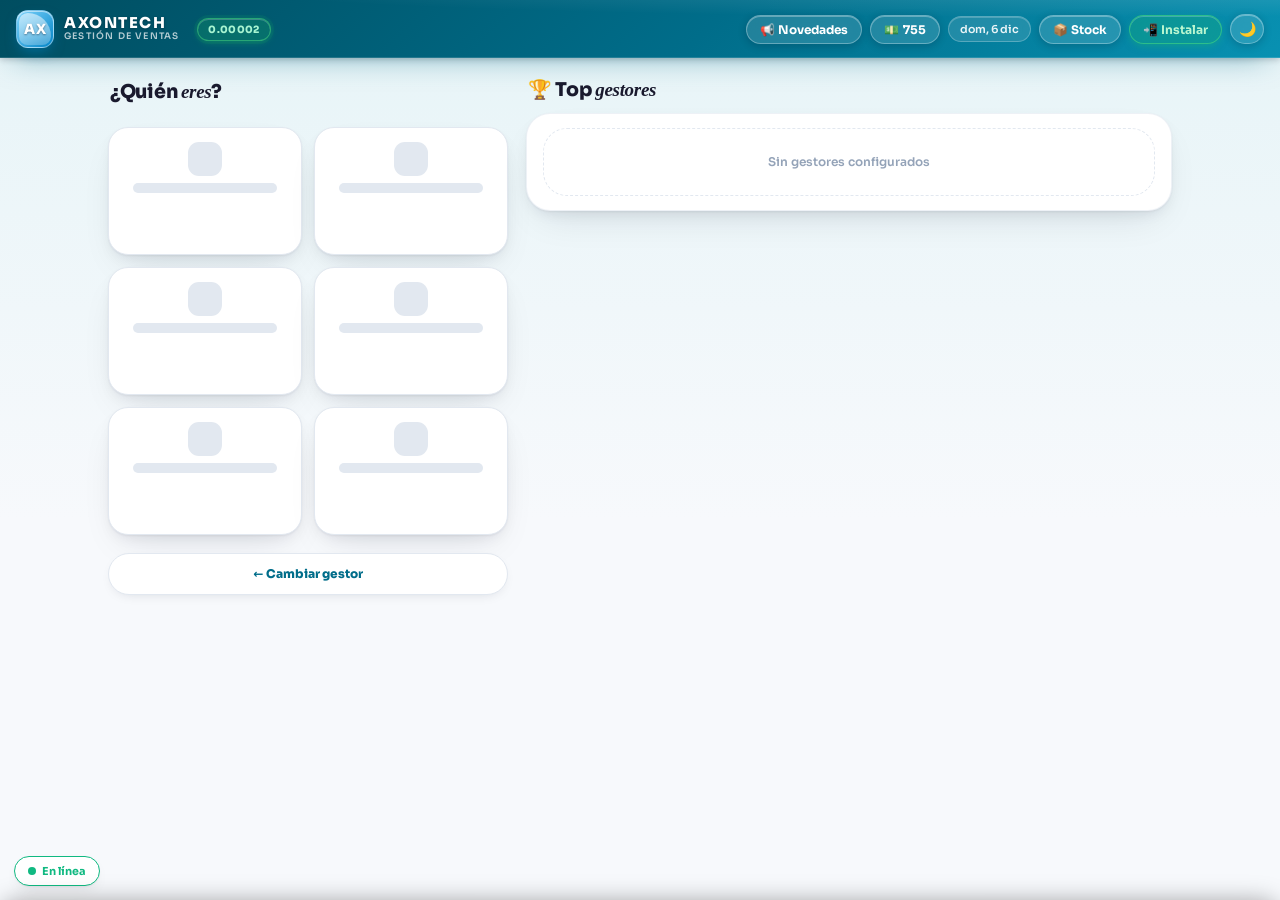
==== commit af25d3be: "Add files via upload" ====
--- a/index.html
+++ b/index.html
@@ -12,11 +12,11 @@
   <meta name="apple-mobile-web-app-title" content="AXONTECH">
   <link rel="apple-touch-icon" href="./iconos/icon-192.png">
   <link rel="preload" href="./fuentes/sora-var-latin.woff2" as="font" type="font/woff2" crossorigin>
-  <link rel="stylesheet" href="./app.css?v=230">
+  <link rel="stylesheet" href="./app.css?v=231">
   <!-- v211 RENDIMIENTO: pre cargamos el JS principal desde el head (el navegador
        empieza a bajarlo en seguido, no cuando llega al final del body) y se
        ejecuta con defer: no bloquea el parseo ni el primer pintado del splash. -->
-  <link rel="preload" href="./app.min.js?v=230" as="script" fetchpriority="high">
+  <link rel="preload" href="./app.min.js?v=231" as="script" fetchpriority="high">
   <style>
     /* Splash screen inline — no depende de app.css.
        Se muestra INMEDIATAMENTE al cargar el HTML, antes de que app.js termine.
@@ -63,7 +63,7 @@
     <span id="versionBadge"
           onclick="checkVersion(true)"
           title="Versión actual · Toca para buscar actualizaciones"
-          style="margin-left:8px;background:rgba(34,197,94,.18);border:1px solid rgba(34,197,94,.45);color:#86efac;border-radius:10px;padding:2px 9px;font-size:10px;font-weight:800;letter-spacing:.3px;cursor:pointer;transition:all .15s;white-space:nowrap;user-select:none;">0.00001</span>
+          style="margin-left:8px;background:rgba(34,197,94,.18);border:1px solid rgba(34,197,94,.45);color:#86efac;border-radius:10px;padding:2px 9px;font-size:10px;font-weight:800;letter-spacing:.3px;cursor:pointer;transition:all .15s;white-space:nowrap;user-select:none;">0.00002</span>
   </div>
   <span id="headerGestorName"></span>
   <div class="header-right">
@@ -852,7 +852,7 @@
   <div class="pf-ver" id="pfVer">AXONTECH</div>
 </div>
 
-<script src="./app.min.js?v=230" defer></script>
+<script src="./app.min.js?v=231" defer></script>
 <script>
 // Close modals by clicking backdrop
 document.querySelectorAll('.modal-bg').forEach(bg => {
--- a/app.css
+++ b/app.css
@@ -3666,3 +3666,223 @@
   background:var(--surface) !important;border:1.5px solid var(--border) !important;
   color:var(--text) !important;box-shadow:none !important;
 }
+
+/* ══════════════════════════════════════════════════════════════════
+   v231 · v0.00002 — VALES MÁS LEGIBLES, DE UNA
+   1 · Fichas de gestor de la bandeja (.vxg-card): dejan el relleno
+       SÓLIDO y llevan la piel 3D del gestor ANTES de tocarlas.
+   2 · Descripción del vale (.vd-*) : fichas de producto, datos con
+       icono + etiqueta + valor, Total con degradado, recibo del vale.
+   3 · Opciones (.vx-opt) : título + subtítulo — se entiende lo que
+       hace cada botón. Estados (.vx-estado) con icono y texto.
+   Alto contraste: todo plano, sin degradados ni halos.
+   ══════════════════════════════════════════════════════════════════ */
+
+/* ── 1 · FICHA DE GESTOR de la bandeja ── */
+.vxg-card{
+  position:relative;isolation:isolate;overflow:hidden;
+  display:flex;align-items:center;justify-content:space-between;gap:10px;
+  border:1px solid var(--border);border-radius:14px;padding:12px 14px;
+  cursor:pointer;background:var(--surface);font-size:14px;
+  transition:box-shadow .2s,transform .2s,border-color .2s;
+}
+.vxg-left{display:flex;align-items:center;gap:11px;min-width:0;}
+.vxg-ava{
+  display:flex;align-items:center;justify-content:center;
+  width:34px;height:34px;border-radius:50%;color:#fff;
+  font-size:12px;font-weight:800;flex-shrink:0;
+}
+.vxg-nombre{font-weight:800;font-size:14px;white-space:nowrap;overflow:hidden;text-overflow:ellipsis;}
+.vxg-right{display:flex;align-items:center;gap:7px;flex-shrink:0;}
+.vxg-chev{color:var(--gray-400);font-size:11px;margin-left:2px;}
+.vxg-chip{
+  border-radius:100px;padding:4px 10px;font-size:11px;font-weight:800;
+  white-space:nowrap;background:var(--surface3);color:var(--text-muted);
+}
+.vxg-chip-new{background:var(--red);color:#fff;box-shadow:0 2px 8px -2px rgba(239,68,68,.5);}
+.vxg-chip-amber{background:rgba(180,83,9,.14);color:#b45309;border:1px solid rgba(180,83,9,.32);}
+.vxg-chip-moto{background:rgba(217,119,6,.14);color:var(--orange);border:1px solid rgba(217,119,6,.32);}
+.vxg-card:hover{transform:translateY(-1px);}
+.vxg-card:active{transform:scale(.985);}
+/* Abierto = anillo azul (antes era el borde); con hero, el anillo manda */
+.vxg-card.vxg-open{
+  border-color:transparent;
+  box-shadow:0 0 0 2px var(--blue,#0891b2),0 10px 22px -14px rgba(15,42,60,.4);
+}
+
+/* La piel 3D — la misma receta de los vales (.vx-card.g-hero) */
+.vxg-card.vxg-hero{
+  background:linear-gradient(135deg,var(--g1,#9be8d8) 0%,var(--g2,#006d8a) 100%);
+  border-color:transparent;
+  box-shadow:rgba(var(--gsh,15,42,60),0) 30px 40px 20px -40px,rgba(var(--gsh,15,42,60),.3) 0 14px 26px -12px;
+}
+.vxg-card.vxg-hero::after{
+  content:'';position:absolute;inset:0;z-index:-1;
+  border-radius:inherit;border-top-right-radius:100%;
+  background:linear-gradient(0deg,rgba(255,255,255,.5) 0%,rgba(255,255,255,.84) 100%);
+  pointer-events:none;
+}
+.vxg-card .vxg-c{
+  position:absolute;border-radius:50%;z-index:0;display:block;
+  background:var(--gacc,rgba(255,255,255,.24));
+  -webkit-backdrop-filter:blur(4px);backdrop-filter:blur(4px);
+  pointer-events:none;
+}
+.vxg-card .vxg-c.c1{width:64px;height:64px;top:-16px;right:-12px;}
+.vxg-card .vxg-c.c2{width:46px;height:46px;top:-4px;right:-2px;opacity:.75;}
+.vxg-card.vxg-hero .vxg-left,.vxg-card.vxg-hero .vxg-right{position:relative;z-index:1;}
+.vxg-card.vxg-hero .vxg-ava{
+  box-shadow:inset 0 0 0 2px rgba(255,255,255,.65),0 4px 10px -4px rgba(var(--gsh,15,42,60),.55);
+}
+.vxg-card.vxg-hero .vxg-nombre{color:var(--gink,#0f172a);}
+.vxg-card.vxg-hero .vxg-chev{color:var(--gink,#0f172a);opacity:.66;}
+.vxg-card.vxg-hero .vxg-chip{
+  background:rgba(255,255,255,.72);color:var(--gink,#0f172a);
+  box-shadow:inset 0 0 0 1px rgba(255,255,255,.85);border-color:transparent;
+}
+.vxg-card.vxg-hero .vxg-chip-new{background:var(--red);color:#fff;box-shadow:0 2px 8px -2px rgba(239,68,68,.55);}
+.vxg-card.vxg-hero .vxg-chip-amber{background:rgba(255,255,255,.85);color:#b45309;}
+.vxg-card.vxg-hero .vxg-chip-moto{background:rgba(255,255,255,.85);color:#92400e;}
+.vxg-card.vxg-hero:hover{
+  transform:translateY(-2px);
+  box-shadow:rgba(var(--gsh,15,42,60),.32) 26px 46px 24px -40px,rgba(var(--gsh,15,42,60),.36) 0 18px 32px -10px;
+}
+.vxg-card.vxg-hero.vxg-open{
+  box-shadow:0 0 0 2px var(--blue,#0891b2),rgba(var(--gsh,15,42,60),.3) 0 14px 26px -12px;
+}
+
+/* ── 2 · DESCRIPCIÓN DEL VALE en limpio ── */
+.vd-datos{margin-top:10px;display:flex;flex-direction:column;}
+.vd-row{
+  display:flex;align-items:baseline;justify-content:space-between;gap:12px;
+  padding:7px 1px;border-bottom:1px dashed var(--border);
+}
+.vd-row:last-child{border-bottom:none;}
+.vd-k{
+  font-size:10.5px;font-weight:700;color:var(--gray-400);
+  text-transform:uppercase;letter-spacing:.4px;white-space:nowrap;flex-shrink:0;
+}
+.vd-v{font-size:13px;font-weight:700;text-align:right;overflow-wrap:anywhere;word-break:break-word;}
+.vd-strong .vd-k{color:var(--text);}
+.vd-strong .vd-v{
+  font-size:16.5px;font-weight:900;
+  background:linear-gradient(135deg,var(--blue,#0891b2),var(--teal,#0891b2));
+  -webkit-background-clip:text;background-clip:text;
+  -webkit-text-fill-color:transparent;
+}
+.vd-accent .vd-v{color:var(--blue);}
+/* Fichas de producto — sustituyen al recuadro verde repetido */
+.vd-prods{display:flex;flex-wrap:wrap;gap:6px;margin-top:2px;}
+.vd-prod{
+  display:inline-flex;align-items:center;gap:5px;
+  background:rgba(16,185,129,.09);border:1px solid rgba(16,185,129,.28);
+  color:var(--green);border-radius:100px;padding:4px 11px;
+  font-size:11px;font-weight:700;
+}
+.vd-prod i{font-style:normal;font-weight:900;background:rgba(16,185,129,.16);border-radius:100px;padding:0 6px;}
+/* «Vale completo» como recibo: papel con borde de tijeras */
+.vale-preview{
+  background:var(--surface2);
+  border:1px dashed var(--border);
+  border-radius:12px;padding:12px 14px;
+  font-family:ui-monospace,'Courier New',monospace;
+  line-height:1.7;
+}
+
+/* ── 3 · OPCIONES con título + subtítulo ── */
+.vx-opts{display:grid;grid-template-columns:1fr 1fr;gap:8px;}
+.vx-opt{
+  display:flex;align-items:center;gap:10px;width:100%;text-align:left;
+  background:var(--surface2);border:1px solid var(--border);border-radius:13px;
+  padding:10px 12px;cursor:pointer;font-family:inherit;
+  transition:transform .15s cubic-bezier(.2,.8,.2,1),box-shadow .15s,border-color .15s;
+}
+.vx-opt:hover{transform:translateY(-1px);border-color:var(--gray-300,var(--gray-200,var(--border)));}
+.vx-opt:active{transform:scale(.97);}
+.vx-opt-ic{
+  display:flex;align-items:center;justify-content:center;
+  width:32px;height:32px;border-radius:11px;background:var(--surface3);
+  font-size:15px;flex-shrink:0;
+}
+.vx-opt-tx{display:flex;flex-direction:column;gap:1px;min-width:0;}
+.vx-opt-tx b{font-size:12.5px;font-weight:800;color:var(--text);line-height:1.25;}
+.vx-opt-tx i{font-style:normal;font-size:10.5px;color:var(--gray-400);line-height:1.3;}
+.vx-opt-full{grid-column:1/-1;}
+.vx-opt-blue .vx-opt-ic{background:rgba(0,109,138,.12);}
+.vx-opt-green{background:rgba(16,185,129,.07);border-color:rgba(16,185,129,.3);}
+.vx-opt-green .vx-opt-ic{background:rgba(16,185,129,.14);}
+.vx-opt-green .vx-opt-tx b{color:var(--green);}
+.vx-opt-orange{background:rgba(245,158,11,.07);border-color:rgba(245,158,11,.32);}
+.vx-opt-orange .vx-opt-ic{background:rgba(245,158,11,.15);}
+.vx-opt-orange .vx-opt-tx b{color:var(--orange);}
+.vx-o{text-align:center;font-size:10.5px;color:var(--gray-400);margin:8px 0;font-weight:600;}
+
+/* Tarjeta de estado (lo que antes era un cuadro centrado con emoji suelto) */
+.vx-estado{
+  display:flex;align-items:center;gap:11px;border-radius:13px;
+  padding:11px 13px;margin-bottom:9px;
+}
+.vx-estado-ic{
+  display:flex;align-items:center;justify-content:center;
+  width:36px;height:36px;border-radius:12px;font-size:17px;flex-shrink:0;
+  background:var(--surface3);
+}
+.vx-estado-tx{display:flex;flex-direction:column;gap:1px;min-width:0;}
+.vx-estado-tx b{font-size:13px;font-weight:800;line-height:1.25;}
+.vx-estado-tx i{font-style:normal;font-size:11px;color:var(--gray-400);line-height:1.35;}
+.vx-estado-info{background:rgba(0,109,138,.08);border:1px solid rgba(0,109,138,.25);}
+.vx-estado-info .vx-estado-ic{background:rgba(0,109,138,.13);}
+.vx-estado-info b{color:var(--blue);}
+.vx-estado-morado{background:rgba(124,58,237,.08);border:1px solid rgba(124,58,237,.3);}
+.vx-estado-morado .vx-estado-ic{background:rgba(124,58,237,.13);}
+.vx-estado-morado b{color:#7C3AED;}
+.vx-estado-verde{background:rgba(16,185,129,.08);border:1px solid rgba(16,185,129,.28);}
+.vx-estado-verde .vx-estado-ic{background:rgba(16,185,129,.14);}
+.vx-estado-verde b{color:var(--green);}
+.vx-estado-ambar{background:rgba(245,158,11,.08);border:1px solid rgba(245,158,11,.3);}
+.vx-estado-ambar .vx-estado-ic{background:rgba(245,158,11,.14);}
+.vx-estado-ambar b{color:var(--yellow);}
+.vx-estado-rojo{background:rgba(220,38,38,.08);border:1px solid rgba(220,38,38,.28);}
+.vx-estado-rojo .vx-estado-ic{background:rgba(220,38,38,.12);}
+.vx-estado-rojo b{color:var(--red);}
+
+/* ── Móvil ── */
+@media (max-width:700px){
+  .vxg-nombre{font-size:13.5px;}
+  .vxg-ava{width:31px;height:31px;font-size:11px;}
+  .vxg-card{padding:11px 12px;}
+  .vxg-card .vxg-c.c1{width:52px;height:52px;top:-13px;right:-10px;}
+  .vxg-card .vxg-c.c2{width:38px;height:38px;top:-3px;right:-2px;}
+  .vx-opts{gap:7px;}
+  .vx-opt{padding:9px 10px;}
+  .vx-opt-ic{width:29px;height:29px;border-radius:10px;font-size:14px;}
+}
+
+/* ── Alto contraste: todo plano, como manda la casa ── */
+body.contrast .vxg-card,
+body.contrast .vxg-card.vxg-hero{
+  background:var(--surface) !important;border:1px solid var(--border) !important;
+  box-shadow:none !important;transform:none !important;
+}
+body.contrast .vxg-card.vxg-hero::after,
+body.contrast .vxg-card .vxg-c{display:none;}
+body.contrast .vxg-card.vxg-hero .vxg-nombre{color:var(--text);}
+body.contrast .vxg-card.vxg-hero .vxg-chev{color:var(--gray-400);}
+body.contrast .vxg-chip,
+body.contrast .vxg-card.vxg-hero .vxg-chip{background:var(--surface3);color:var(--text);border:none;box-shadow:none;}
+body.contrast .vxg-chip-new,
+body.contrast .vxg-card.vxg-hero .vxg-chip-new{background:var(--red);color:#fff;}
+body.contrast .vxg-card.vxg-open{box-shadow:none !important;border-color:var(--blue) !important;}
+body.contrast .vd-strong .vd-v{
+  background:none;-webkit-background-clip:initial;background-clip:initial;
+  -webkit-text-fill-color:initial;color:var(--text);
+}
+body.contrast .vd-accent .vd-v{color:var(--text);}
+body.contrast .vd-prod{background:var(--surface3);border-color:var(--border);color:var(--text);}
+body.contrast .vx-opt,
+body.contrast .vx-opt-green,
+body.contrast .vx-opt-orange{background:var(--surface2);border-color:var(--border);}
+body.contrast .vx-opt-green .vx-opt-tx b{color:var(--green);}
+body.contrast .vx-opt-orange .vx-opt-tx b{color:var(--orange);}
+body.contrast .vx-estado{background:var(--surface2);border:1px solid var(--border);}
+body.contrast .vx-estado b{color:var(--text);}
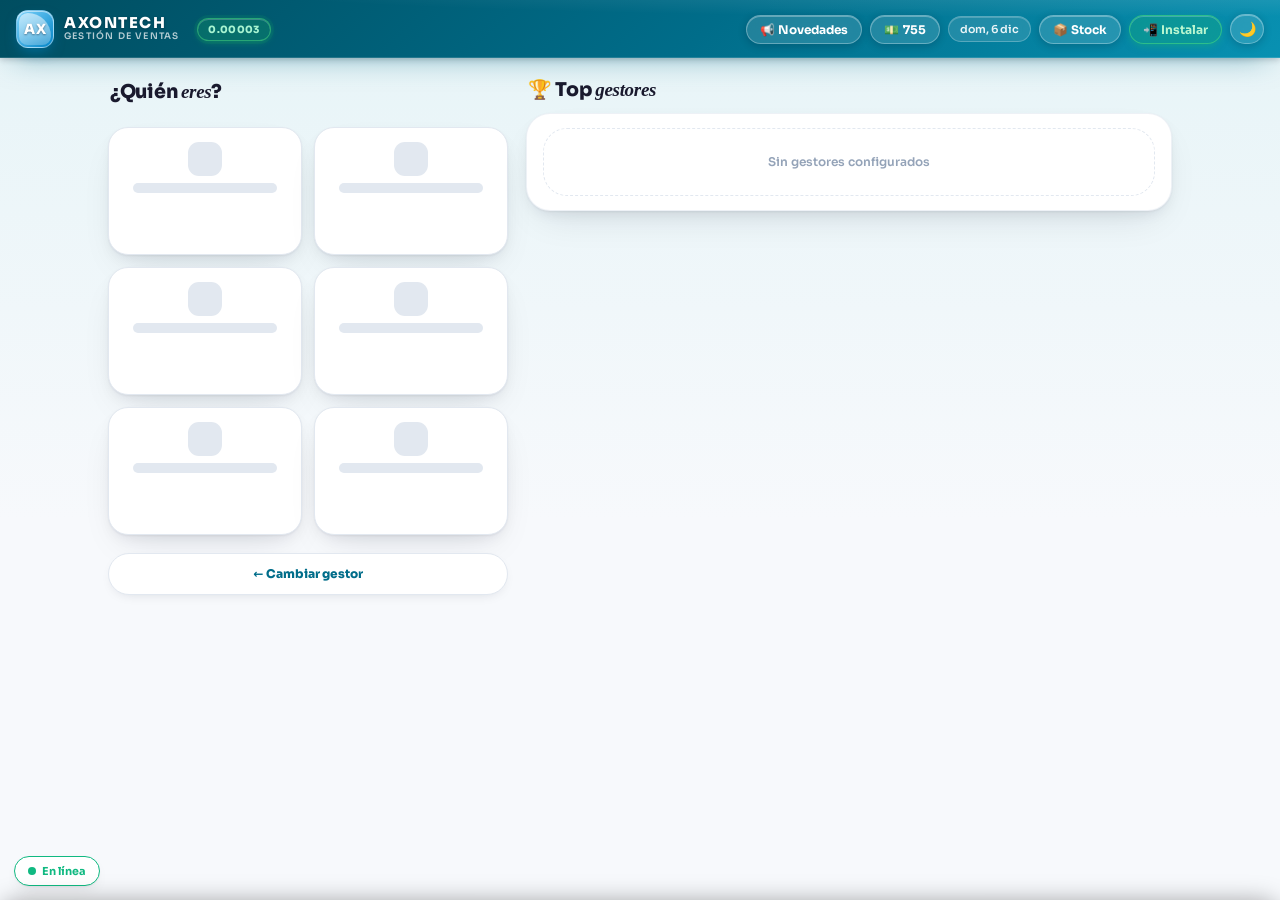
==== commit 33cb5de4: "Add files via upload" ====
--- a/index.html
+++ b/index.html
@@ -12,11 +12,11 @@
   <meta name="apple-mobile-web-app-title" content="AXONTECH">
   <link rel="apple-touch-icon" href="./iconos/icon-192.png">
   <link rel="preload" href="./fuentes/sora-var-latin.woff2" as="font" type="font/woff2" crossorigin>
-  <link rel="stylesheet" href="./app.css?v=231">
+  <link rel="stylesheet" href="./app.css?v=232">
   <!-- v211 RENDIMIENTO: pre cargamos el JS principal desde el head (el navegador
        empieza a bajarlo en seguido, no cuando llega al final del body) y se
        ejecuta con defer: no bloquea el parseo ni el primer pintado del splash. -->
-  <link rel="preload" href="./app.min.js?v=231" as="script" fetchpriority="high">
+  <link rel="preload" href="./app.min.js?v=232" as="script" fetchpriority="high">
   <style>
     /* Splash screen inline — no depende de app.css.
        Se muestra INMEDIATAMENTE al cargar el HTML, antes de que app.js termine.
@@ -63,7 +63,7 @@
     <span id="versionBadge"
           onclick="checkVersion(true)"
           title="Versión actual · Toca para buscar actualizaciones"
-          style="margin-left:8px;background:rgba(34,197,94,.18);border:1px solid rgba(34,197,94,.45);color:#86efac;border-radius:10px;padding:2px 9px;font-size:10px;font-weight:800;letter-spacing:.3px;cursor:pointer;transition:all .15s;white-space:nowrap;user-select:none;">0.00002</span>
+          style="margin-left:8px;background:rgba(34,197,94,.18);border:1px solid rgba(34,197,94,.45);color:#86efac;border-radius:10px;padding:2px 9px;font-size:10px;font-weight:800;letter-spacing:.3px;cursor:pointer;transition:all .15s;white-space:nowrap;user-select:none;">0.00003</span>
   </div>
   <span id="headerGestorName"></span>
   <div class="header-right">
@@ -852,7 +852,7 @@
   <div class="pf-ver" id="pfVer">AXONTECH</div>
 </div>
 
-<script src="./app.min.js?v=231" defer></script>
+<script src="./app.min.js?v=232" defer></script>
 <script>
 // Close modals by clicking backdrop
 document.querySelectorAll('.modal-bg').forEach(bg => {
--- a/app.css
+++ b/app.css
@@ -3886,3 +3886,82 @@
 body.contrast .vx-opt-orange .vx-opt-tx b{color:var(--orange);}
 body.contrast .vx-estado{background:var(--surface2);border:1px solid var(--border);}
 body.contrast .vx-estado b{color:var(--text);}
+
+/* ══════════════════════════════════════════════════════════════════
+   v232 · v0.00003 — BUSCAR, RESUMEN DEL DÍA Y RECORDATORIOS DE COBRO
+   1 · Lupa (.vx-search): barra píldora bajo los chips; con 2 letras
+       el panel pasa a resultados y lo demás se aparta.
+   2 · Resumen del día: 4 tarjetas — 🧾 Vales hoy (n + total),
+       Por cobrar (con chapa ⏰ de vencidos), Cobrado hoy, Comisiones.
+       4 en fila en PC, 2×2 en móvil.
+   3 · Recordatorios (.vxc-dias): «⏰ Nd sin cobrar» ámbar a los 3
+       días, rojo a los 7, en tarjetas de vales y listas de cobro.
+   ══════════════════════════════════════════════════════════════════ */
+
+/* ── 1 · LUPA ── */
+.vx-search{
+  display:flex;align-items:center;gap:8px;
+  background:var(--surface);border:1.5px solid var(--border);
+  border-radius:100px;padding:9px 14px;
+  transition:border-color .15s,box-shadow .15s;
+}
+.vx-search:focus-within{
+  border-color:var(--blue,#0891b2);
+  box-shadow:0 0 0 3px rgba(8,145,178,.14);
+}
+.vx-search-ic{font-size:14px;opacity:.7;flex-shrink:0;line-height:1;}
+.vx-search input{
+  flex:1;min-width:0;border:none;outline:none;background:transparent;
+  font-size:13px;font-weight:600;color:var(--text);font-family:inherit;
+}
+.vx-search input::placeholder{color:var(--gray-400);font-weight:500;}
+.vx-search input::-webkit-search-cancel-button{display:none;}
+.vx-search-x{
+  display:flex;align-items:center;justify-content:center;
+  width:22px;height:22px;border-radius:50%;border:none;
+  background:var(--surface3);color:var(--text-muted);
+  font-size:10px;cursor:pointer;flex-shrink:0;padding:0;
+}
+.vx-search-x:hover{background:var(--border);color:var(--text);}
+
+/* ── 2 · RESUMEN DEL DÍA (4 tarjetas) ── */
+.vx-stats{grid-template-columns:repeat(4,minmax(0,1fr));}
+.vx-stat{position:relative;}
+.vx-st-resumen .vx-stat-n{color:var(--text);}
+@media (max-width:900px){
+  .vx-stats{grid-template-columns:repeat(2,minmax(0,1fr));}
+}
+/* Chapa de vencidos en «Por cobrar» */
+.vx-stat-alerta{
+  position:absolute;top:8px;right:8px;
+  background:rgba(245,158,11,.15);color:#b45309;
+  border:1px solid rgba(245,158,11,.4);
+  border-radius:100px;padding:1px 7px;
+  font-size:9px;font-weight:800;line-height:1.5;
+}
+.vx-stat-alerta.rojo{background:rgba(239,68,68,.14);color:var(--red);border-color:rgba(239,68,68,.4);}
+.vx-st-cobrar:has(.vx-stat-alerta){border-color:rgba(245,158,11,.45);}
+.vx-st-cobrar:has(.vx-stat-alerta.rojo){border-color:rgba(239,68,68,.45);}
+
+/* ── 3 · CHAPA DE DÍAS SIN COBRAR ── */
+.vxc-dias{
+  display:inline-flex;align-items:center;gap:3px;
+  background:rgba(245,158,11,.15);color:#b45309;
+  border-radius:100px;padding:1px 8px;
+  font-size:9.5px;font-weight:800;white-space:nowrap;
+  vertical-align:middle;margin-left:4px;
+}
+.vxc-dias.rojo{background:rgba(239,68,68,.14);color:var(--red);}
+
+/* ── Oscuro: acentos más claros para leer igual ── */
+body.dark .vx-stat-alerta{color:#FBBF24;}
+body.dark .vx-stat-alerta.rojo{color:#F87171;}
+body.dark .vxc-dias{color:#FBBF24;background:rgba(245,158,11,.18);}
+body.dark .vxc-dias.rojo{color:#F87171;background:rgba(239,68,68,.18);}
+
+/* ── Alto contraste: plano, como manda la casa ── */
+body.contrast .vx-search{background:var(--surface);}
+body.contrast .vx-stat-alerta,
+body.contrast .vxc-dias{background:var(--surface3);color:var(--text);border-color:var(--border);}
+body.contrast .vx-st-cobrar:has(.vx-stat-alerta),
+body.contrast .vx-st-cobrar:has(.vx-stat-alerta.rojo){border-color:var(--border);}
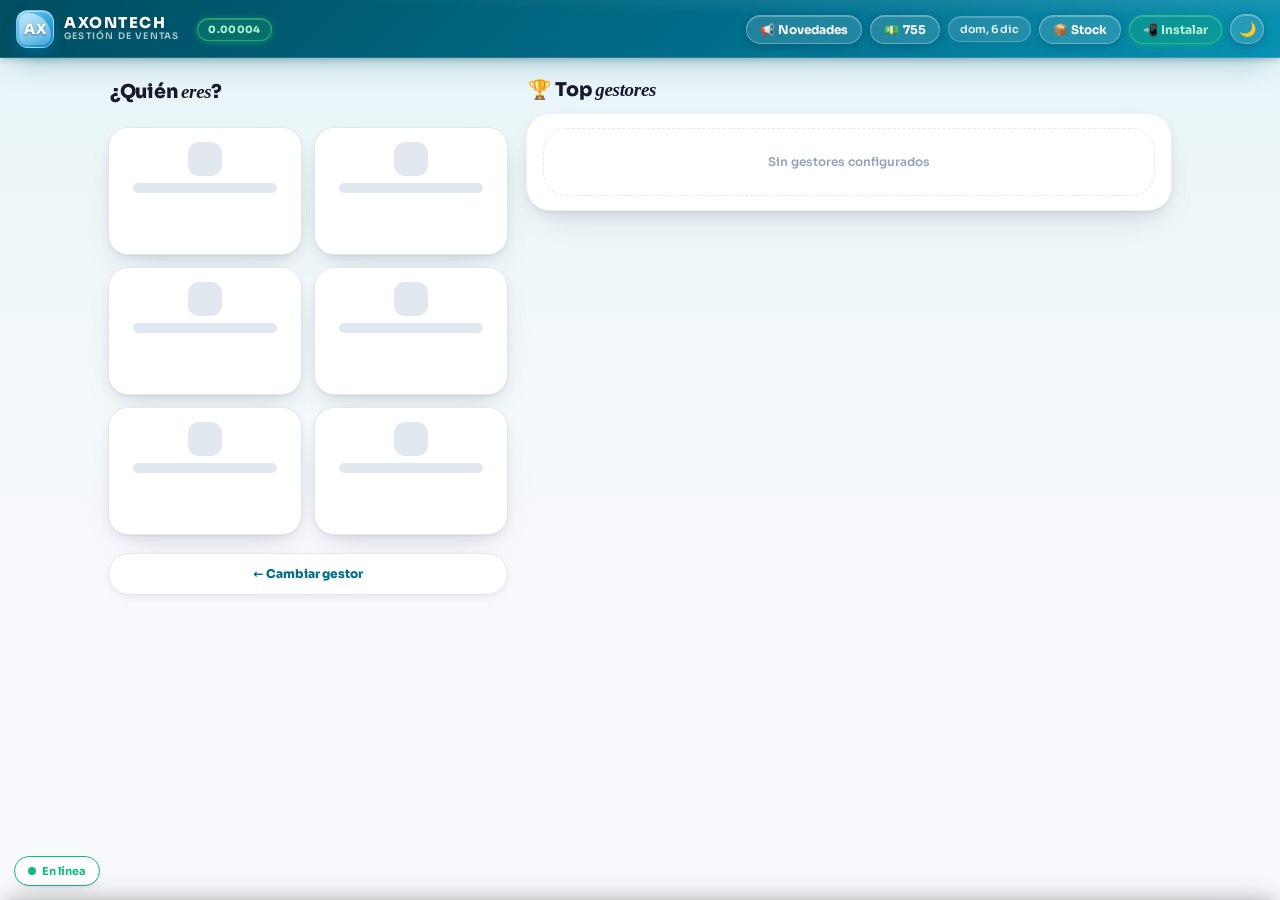
==== commit 6dfaced3: "Add files via upload" ====
--- a/index.html
+++ b/index.html
@@ -12,11 +12,11 @@
   <meta name="apple-mobile-web-app-title" content="AXONTECH">
   <link rel="apple-touch-icon" href="./iconos/icon-192.png">
   <link rel="preload" href="./fuentes/sora-var-latin.woff2" as="font" type="font/woff2" crossorigin>
-  <link rel="stylesheet" href="./app.css?v=232">
+  <link rel="stylesheet" href="./app.css?v=233">
   <!-- v211 RENDIMIENTO: pre cargamos el JS principal desde el head (el navegador
        empieza a bajarlo en seguido, no cuando llega al final del body) y se
        ejecuta con defer: no bloquea el parseo ni el primer pintado del splash. -->
-  <link rel="preload" href="./app.min.js?v=232" as="script" fetchpriority="high">
+  <link rel="preload" href="./app.min.js?v=233" as="script" fetchpriority="high">
   <style>
     /* Splash screen inline — no depende de app.css.
        Se muestra INMEDIATAMENTE al cargar el HTML, antes de que app.js termine.
@@ -63,7 +63,7 @@
     <span id="versionBadge"
           onclick="checkVersion(true)"
           title="Versión actual · Toca para buscar actualizaciones"
-          style="margin-left:8px;background:rgba(34,197,94,.18);border:1px solid rgba(34,197,94,.45);color:#86efac;border-radius:10px;padding:2px 9px;font-size:10px;font-weight:800;letter-spacing:.3px;cursor:pointer;transition:all .15s;white-space:nowrap;user-select:none;">0.00003</span>
+          style="margin-left:8px;background:rgba(34,197,94,.18);border:1px solid rgba(34,197,94,.45);color:#86efac;border-radius:10px;padding:2px 9px;font-size:10px;font-weight:800;letter-spacing:.3px;cursor:pointer;transition:all .15s;white-space:nowrap;user-select:none;">0.00004</span>
   </div>
   <span id="headerGestorName"></span>
   <div class="header-right">
@@ -852,7 +852,7 @@
   <div class="pf-ver" id="pfVer">AXONTECH</div>
 </div>
 
-<script src="./app.min.js?v=232" defer></script>
+<script src="./app.min.js?v=233" defer></script>
 <script>
 // Close modals by clicking backdrop
 document.querySelectorAll('.modal-bg').forEach(bg => {
--- a/app.css
+++ b/app.css
@@ -3965,3 +3965,266 @@
 body.contrast .vxc-dias{background:var(--surface3);color:var(--text);border-color:var(--border);}
 body.contrast .vx-st-cobrar:has(.vx-stat-alerta),
 body.contrast .vx-st-cobrar:has(.vx-stat-alerta.rojo){border-color:var(--border);}
+/* ══════════════════════════════════════════════════════════════════
+   v233 · v0.00004 — UN SOLO LENGUAJE EN TODA LA APP
+   La piel 3D del gestor (degradado 135° + esquina de vidrio + círculos)
+   deja de ser excluso del historial y la bandeja: ahora cubre Ranking,
+   Confirmados, Pendientes de cobro, Entregas del mensajero y las fichas
+   de gestor de Estadísticas. Y las tarjetas de datos viejas (stat-card
+   cuadrada, bordes laterales de color, cajas inline) pasan al lenguaje
+   del resumen del día (.vx-stat).
+   ══════════════════════════════════════════════════════════════════ */
+
+/* ── Receta compartida de piel 3D (la de .hist-hero, generalizada) ──
+   Requiere las vars de gestorHeroVars(g): --g1 --g2 --gink --gacc
+   --gacc2 --gsh. Las tarjetas que la llevan añaden también la clase
+   vx-skin junto a la suya. La Tienda (sin gestor) NUNCA la lleva. */
+.vx-skin{
+  isolation:isolate;position:relative;overflow:hidden;
+  border-color:transparent;
+  background:linear-gradient(135deg,var(--g1,#9be8d8) 0%,var(--g2,#006d8a) 100%) !important;
+  box-shadow:rgba(var(--gsh,15,42,60),0) 24px 34px 16px -36px,rgba(var(--gsh,15,42,60),.24) 0 10px 20px -12px !important;
+  transition:transform .18s cubic-bezier(.2,.8,.2,1),box-shadow .18s;
+}
+.vx-skin::after{
+  content:'';position:absolute;inset:0;z-index:-1;
+  border-radius:inherit;border-top-right-radius:100%;
+  background:linear-gradient(0deg,rgba(255,255,255,.42) 0%,rgba(255,255,255,.76) 100%);
+  pointer-events:none;
+}
+.vx-skin .vxh-c{
+  position:absolute;border-radius:50%;z-index:0;display:block;
+  background:var(--gacc,rgba(255,255,255,.24));
+  -webkit-backdrop-filter:blur(4px);backdrop-filter:blur(4px);
+  pointer-events:none;
+}
+.vx-skin .vxh-c.c1{width:58px;height:58px;top:-15px;right:-12px;}
+.vx-skin .vxh-c.c2{width:42px;height:42px;top:-5px;right:-3px;opacity:.75;}
+.vx-skin > *{position:relative;z-index:1;}
+.vx-skin:hover{transform:translateY(-1px);}
+.vx-skin:active{transform:scale(.985);}
+/* Tinta y acento del gestor para el texto sobre el degradado */
+.vx-skin .ink{color:var(--gink,#0f172a) !important;}
+.vx-skin .acc{color:var(--gacc2,#0369a1) !important;}
+.vx-skin .mv-time,.vx-skin .sc-t{color:var(--gink,#0f172a) !important;opacity:.66;}
+.vx-skin .sc-m{color:var(--gink,#0f172a) !important;opacity:.7;}
+.vx-skin .g-avatar{box-shadow:inset 0 0 0 2px rgba(255,255,255,.6),0 2px 6px -2px rgba(var(--gsh,15,42,60),.5);}
+/* La chapa de días sin cobrar sube a vidrio para leerse sobre el degradado */
+.vx-skin .vxc-dias{background:rgba(255,255,255,.55);color:#92400e;border:1px solid rgba(255,255,255,.65);}
+.vx-skin .vxc-dias.rojo{color:#b91c1c;}
+
+/* ── Botones de vidrio sobre la piel ── */
+.vg-btn{
+  background:rgba(255,255,255,.62) !important;
+  border:1px solid rgba(255,255,255,.85) !important;
+  border-radius:100px;font-weight:800;
+  box-shadow:0 1px 5px -1px rgba(var(--gsh,15,42,60),.3);
+  transition:transform .15s,background .15s;
+}
+.vg-btn:hover{background:rgba(255,255,255,.88) !important;}
+.vg-btn:active{transform:scale(.96);}
+.vg-green{color:#047857 !important;}
+.vg-red{color:#b91c1c !important;}
+.vg-blue{color:var(--gacc2,#0369a1) !important;}
+/* ── Chapas de vidrio sobre la piel ── */
+.vg-chip{
+  display:inline-flex;align-items:center;gap:3px;
+  background:rgba(255,255,255,.55);border:1px solid rgba(255,255,255,.7);
+  color:var(--gink,#0f172a);
+  border-radius:100px;padding:1px 8px;
+  font-size:9.5px;font-weight:800;white-space:nowrap;
+}
+
+/* ════════════════════════════════════════════════════════════
+   PANEL ESTADÍSTICAS — mismo lenguaje que el resumen del día
+   ════════════════════════════════════════════════════════════ */
+/* Variantes de color por clase (adiós al style="color:...") */
+.vx-stat.v-blue .vx-stat-n{color:var(--blue);}
+.vx-stat.v-green .vx-stat-n{color:var(--green);}
+.vx-stat.v-orange .vx-stat-n{color:var(--orange);}
+.vx-stat.v-red .vx-stat-n{color:var(--red);}
+.vx-stat.v-amber .vx-stat-n{color:#d97706;}
+body.dark .vx-stat.v-amber .vx-stat-n{color:#FBBF24;}
+.vx-stat.v-wide{grid-column:1/-1;display:flex;align-items:center;justify-content:space-between;gap:8px;flex-wrap:wrap;}
+/* Caja: 4 montos con auto-ajuste (2×2 en móvil por el minmax) */
+.vx-caja-grid{display:grid;grid-template-columns:repeat(auto-fit,minmax(118px,1fr));gap:8px;}
+/* Nota al pie de la caja y de los descuadres */
+.vx-nota{font-size:11px;color:var(--text-muted);margin-top:8px;line-height:1.55;}
+/* Recuadro de descuadres (antes inline) */
+.vx-desc{margin-top:10px;background:rgba(239,68,68,.07);border:1px solid rgba(239,68,68,.3);border-radius:14px;padding:10px 12px;}
+.vx-desc-t{font-size:11px;font-weight:800;color:var(--red);margin-bottom:6px;}
+.vx-desc-btn{
+  background:var(--surface);border:1px solid var(--border);border-radius:100px;
+  font-size:11px;font-weight:700;padding:3px 10px;cursor:pointer;color:var(--text);
+  transition:border-color .15s,color .15s;
+}
+.vx-desc-btn:hover{border-color:var(--red);color:var(--red);}
+/* Lista de productos vendidos */
+.vx-prod-row{
+  display:flex;align-items:center;justify-content:space-between;gap:10px;
+  background:var(--surface);border:1px solid var(--border);border-radius:14px;
+  padding:10px 14px;margin-bottom:6px;
+  box-shadow:0 1px 2px rgba(15,23,42,.04),0 5px 16px -8px rgba(15,23,42,.10);
+}
+.vx-prod-name{font-size:12.5px;font-weight:700;min-width:0;overflow:hidden;text-overflow:ellipsis;white-space:nowrap;}
+.vx-prod-meta{font-size:10.5px;color:var(--gray-400);font-weight:600;white-space:nowrap;flex-shrink:0;}
+/* Tendencia: misma card, padding propio sin inline */
+.vx-tend{padding:12px 14px;}
+/* Ficha de gestor en Estadísticas: piel 3D colapsada, blanco al abrir */
+.sg-card{transition:border-color .18s,box-shadow .18s;}
+.sg-card.sg-open{border-color:var(--blue) !important;box-shadow:0 0 0 2px rgba(0,180,216,.22) !important;}
+.sg-head{border-radius:inherit;}
+
+/* ════════════════════════════════════════════════════════════
+   RANKING — cada fila con la piel de SU gestor
+   ════════════════════════════════════════════════════════════ */
+.rk-skin{border-radius:18px;}
+.rk-skin .rank-name{color:var(--gink,#0f172a) !important;}
+.rk-skin .rank-pts{color:var(--gacc2,#0369a1) !important;}
+.rk-skin .rank-pos span{color:var(--gink,#0f172a) !important;}
+.rk-skin .rank-bar-wrap{background:rgba(0,0,0,.10);}
+.rk-skin .rank-bar{background:rgba(255,255,255,.92) !important;box-shadow:0 1px 3px rgba(var(--gsh,15,42,60),.35);}
+.rk-ok{font-size:9px;font-weight:800;color:#047857;}
+.rk-skin .rk-ok{color:var(--gink,#0f172a);}
+.rk-sin{font-size:9px;color:var(--gray-400);}
+.rk-skin .rk-sin{color:var(--gink,#0f172a);opacity:.66;}
+
+/* ════════════════════════════════════════════════════════════
+   CONFIRMADOS / PENDIENTES DE COBRO (Inicio del admin) + ENTREGAS
+   ════════════════════════════════════════════════════════════ */
+.sc.vx-skin,.mv-card.vx-skin{border-radius:16px;}
+/* Cabecera del acordeón «Pendientes de cobro» (antes inline) */
+.vxc-head{
+  display:flex;align-items:center;justify-content:space-between;
+  padding:10px 12px;background:rgba(239,68,68,.08);
+  border:1.5px solid rgba(239,68,68,.3);border-radius:14px;cursor:pointer;
+}
+/* Estado del vale en Mis vales como píldora (antes texto suelto) */
+.mv-status{
+  display:inline-flex;align-items:center;gap:4px;
+  background:rgba(127,127,127,.08);border-radius:100px;
+  padding:2px 9px;font-size:10px;
+}
+.mv-old{opacity:.92;}
+
+/* ════════════════════════════════════════════════════════════
+   MIS COMISIONES (gestor) — adiós al borde lateral de color
+   ════════════════════════════════════════════════════════════ */
+.vx-com{
+  display:flex;align-items:center;gap:12px;
+  background:var(--surface);border:1px solid var(--border);border-radius:18px;
+  padding:12px 14px;margin-bottom:8px;
+  box-shadow:0 1px 2px rgba(15,23,42,.04),0 5px 16px -8px rgba(15,23,42,.10);
+}
+.vx-com-ic{
+  border-radius:12px;padding:8px 10px;font-size:18px;flex-shrink:0;
+  display:flex;align-items:center;justify-content:center;
+}
+.vx-com-pend .vx-com-ic{background:rgba(245,158,11,.14);}
+.vx-com-sobre .vx-com-ic{background:rgba(234,179,8,.14);}
+.vx-com-ok .vx-com-ic{background:rgba(16,185,129,.14);}
+.vx-com-t{font-size:13px;font-weight:700;}
+.vx-com-s{font-size:11px;color:var(--text-muted);margin-top:2px;}
+.vx-com-badge{font-size:14px;font-weight:800;flex-shrink:0;}
+.vx-com-dim{opacity:.88;}
+
+/* ════════════════════════════════════════════════════════════
+   MERMAS · VENTAS DE BORRADOS · AUDIT LOG
+   ════════════════════════════════════════════════════════════ */
+.vx-merma-row{
+  display:flex;align-items:center;gap:9px;
+  background:var(--surface);border:1px solid var(--border);border-radius:14px;
+  padding:9px 11px;margin-bottom:6px;
+  box-shadow:0 1px 2px rgba(15,23,42,.04),0 5px 16px -8px rgba(15,23,42,.10);
+}
+.vx-aviso{background:rgba(245,158,11,.08);border:1px solid rgba(245,158,11,.4);border-radius:14px;padding:12px 13px;}
+.vx-aviso-t{font-size:12px;font-weight:800;color:#b45309;margin-bottom:4px;}
+.vx-aviso-s{font-size:11px;color:var(--text-muted);margin-bottom:9px;line-height:1.5;}
+.vx-relink-row{background:var(--surface);border:1px solid var(--border);border-radius:14px;padding:9px 11px;margin-bottom:7px;}
+/* Audit: fila con punto de color y hora en mono */
+.audit-entry{
+  display:flex;align-items:flex-start;gap:9px;
+  background:var(--surface);border:1px solid var(--border);border-radius:14px;
+  padding:9px 12px;margin-bottom:5px;font-size:11px;
+  box-shadow:0 1px 2px rgba(15,23,42,.04),0 5px 16px -8px rgba(15,23,42,.10);
+}
+.audit-dot{
+  width:7px;height:7px;border-radius:50%;background:var(--blue);
+  flex-shrink:0;margin-top:4px;box-shadow:0 0 0 3px rgba(0,180,216,.14);
+}
+.audit-main{flex:1;min-width:0;display:flex;flex-wrap:wrap;gap:3px 8px;align-items:baseline;}
+.audit-ts{font-family:var(--ax2-mono,'Courier New',monospace);color:var(--gray-400);font-weight:600;font-size:10px;}
+.audit-action{font-weight:700;color:var(--blue);}
+.audit-user{color:var(--text-muted);}
+.audit-target{color:var(--gray-600);font-weight:600;}
+
+/* ── Oscuro: las pieles se iluminan solas; esto es para lo demás ── */
+body.dark .vx-desc-btn{background:var(--surface2);}
+body.dark .audit-dot{background:var(--accent);box-shadow:0 0 0 3px rgba(14,165,233,.18);}
+body.dark .audit-action{color:var(--accent);}
+body.dark .vg-btn{background:rgba(255,255,255,.66) !important;}
+
+/* ── Alto contraste: todo plano, como manda la casa ── */
+body.contrast .vx-skin{
+  background:var(--surface) !important;border:1px solid var(--border) !important;
+  box-shadow:none !important;transform:none !important;
+}
+body.contrast .vx-skin::after,
+body.contrast .vx-skin .vxh-c{display:none;}
+body.contrast .vx-skin .ink,
+body.contrast .vx-skin .acc,
+body.contrast .rk-skin .rank-name,
+body.contrast .rk-skin .rank-pts,
+body.contrast .rk-skin .rank-pos span,
+body.contrast .rk-skin .rk-ok,
+body.contrast .rk-skin .rk-sin{color:var(--text) !important;}
+body.contrast .vg-btn{background:var(--surface2) !important;border-color:var(--border) !important;box-shadow:none;}
+body.contrast .vg-green{color:var(--green) !important;}
+body.contrast .vg-red{color:var(--red) !important;}
+body.contrast .vg-blue{color:var(--blue) !important;}
+body.contrast .vg-chip{background:var(--surface3);color:var(--text);border-color:var(--border);}
+body.contrast .vx-skin .vxc-dias{background:var(--surface3);color:var(--text);border-color:var(--border);}
+body.contrast .rk-skin .rank-bar-wrap{background:var(--surface3);}
+body.contrast .rk-skin .rank-bar{background:var(--blue) !important;box-shadow:none;}
+body.contrast .sg-card.sg-open{box-shadow:none !important;border-color:var(--blue) !important;}
+body.contrast .vx-desc{background:var(--surface2);border-color:var(--border);}
+body.contrast .vxc-head{background:var(--surface2);border-color:var(--border);}
+body.contrast .vx-aviso{background:var(--surface2);border-color:var(--border);}
+body.contrast .audit-dot{background:var(--blue);box-shadow:none;}
+body.contrast .mv-status{background:var(--surface3);}
+
+/* ── Móvil: la piel respira igual en pantallas chicas ── */
+@media (max-width:700px){
+  .rk-skin{padding:9px 11px;}
+  .audit-main{gap:2px 7px;}
+}
+
+/* ── v233 añadir: card de renglón con padding propio (categorías, top vendidos) ── */
+.vx-row-card{padding:10px 14px;margin-bottom:6px;}
+
+/* ── v233 añadir 2: LA PIEL GANA A LOS BARRIDOS VIEJOS ──
+   El barrido oscuro de la era vieja (body.dark .mv-card/.sc/.rank-row →
+   background:var(--surface) !important) y el pastel .rank-row.g-rank
+   aplastaban el degradado de las tarjetas con piel. Misma especificidad
+   pero MÁS ABAJO = gana la piel. Y en oscuro la tinta --gink manda sobre
+   los grises del barrido, porque sobre el degradado el texto se lee con
+   la tinta del gestor, no con la del tema. */
+.sc.vx-skin,.mv-card.vx-skin,.rank-row.vx-skin,.sg-head.vx-skin{
+  background:linear-gradient(135deg,var(--g1,#9be8d8) 0%,var(--g2,#006d8a) 100%) !important;
+  border-color:transparent !important;
+}
+body.dark .sc.vx-skin,body.dark .mv-card.vx-skin,body.dark .rank-row.vx-skin{
+  background:linear-gradient(135deg,var(--g1,#9be8d8) 0%,var(--g2,#006d8a) 100%) !important;
+}
+body.dark .vx-skin .ink,
+body.dark .vx-skin .rank-name,
+body.dark .vx-skin .rank-pos span,
+body.dark .vx-skin .mv-info,
+body.dark .vx-skin .sc-g,body.dark .vx-skin .sc-t,body.dark .vx-skin .sc-m{
+  color:var(--gink,#0f172a) !important;
+}
+body.dark .vx-skin .acc,body.dark .vx-skin .rank-pts{
+  color:var(--gacc2,#0369a1) !important;
+}
+body.dark .vx-skin .mv-time{color:var(--gink,#0f172a) !important;opacity:.66;}
+body.dark .sg-head.sg-head.vx-skin .sg-sub{color:var(--gink,#0f172a) !important;opacity:.72;}
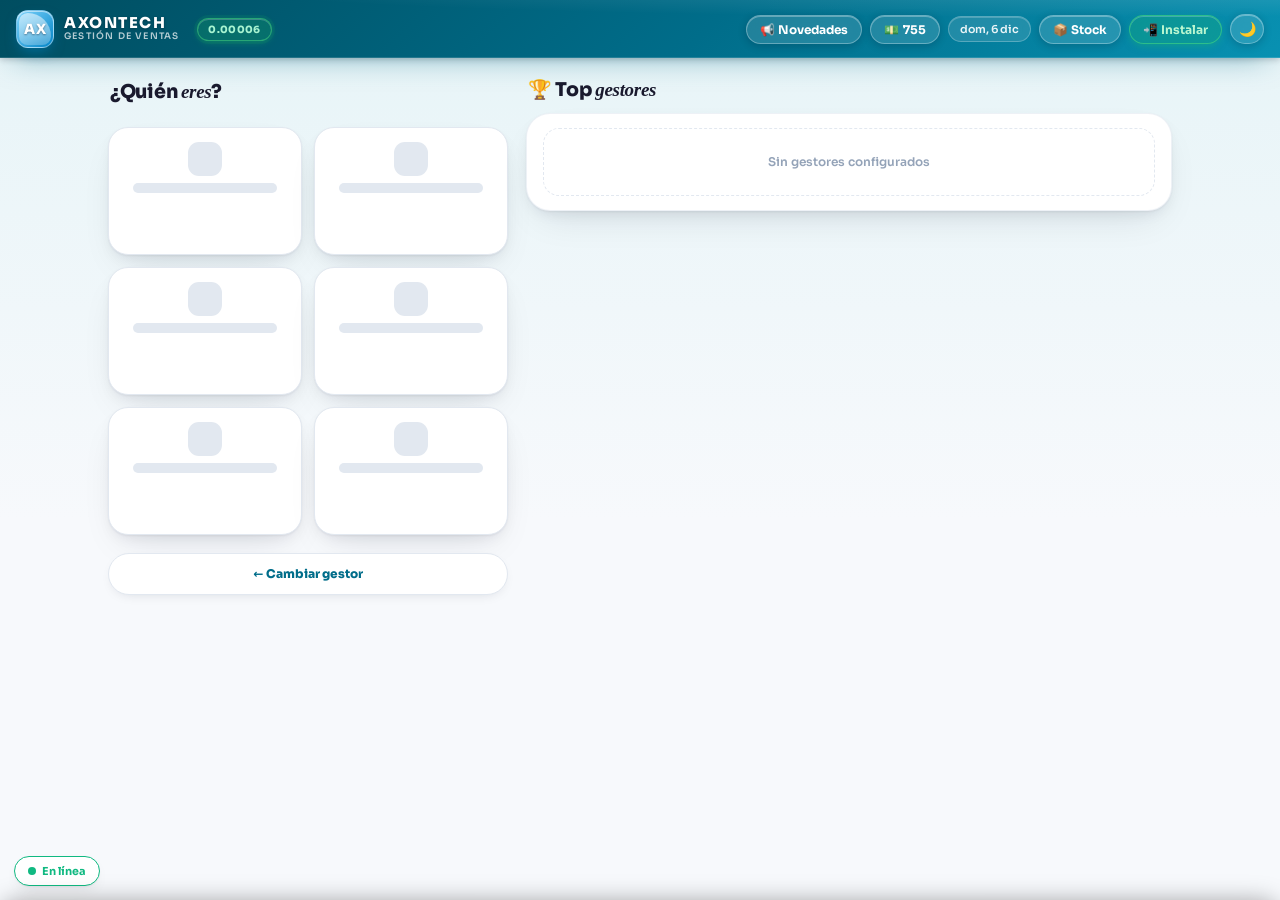
==== commit 98f134c9: "Add files via upload" ====
--- a/index.html
+++ b/index.html
@@ -12,11 +12,11 @@
   <meta name="apple-mobile-web-app-title" content="AXONTECH">
   <link rel="apple-touch-icon" href="./iconos/icon-192.png">
   <link rel="preload" href="./fuentes/sora-var-latin.woff2" as="font" type="font/woff2" crossorigin>
-  <link rel="stylesheet" href="./app.css?v=233">
+  <link rel="stylesheet" href="./app.css?v=235">
   <!-- v211 RENDIMIENTO: pre cargamos el JS principal desde el head (el navegador
        empieza a bajarlo en seguido, no cuando llega al final del body) y se
        ejecuta con defer: no bloquea el parseo ni el primer pintado del splash. -->
-  <link rel="preload" href="./app.min.js?v=233" as="script" fetchpriority="high">
+  <link rel="preload" href="./app.min.js?v=235" as="script" fetchpriority="high">
   <style>
     /* Splash screen inline — no depende de app.css.
        Se muestra INMEDIATAMENTE al cargar el HTML, antes de que app.js termine.
@@ -63,7 +63,7 @@
     <span id="versionBadge"
           onclick="checkVersion(true)"
           title="Versión actual · Toca para buscar actualizaciones"
-          style="margin-left:8px;background:rgba(34,197,94,.18);border:1px solid rgba(34,197,94,.45);color:#86efac;border-radius:10px;padding:2px 9px;font-size:10px;font-weight:800;letter-spacing:.3px;cursor:pointer;transition:all .15s;white-space:nowrap;user-select:none;">0.00004</span>
+          style="margin-left:8px;background:rgba(34,197,94,.18);border:1px solid rgba(34,197,94,.45);color:#86efac;border-radius:10px;padding:2px 9px;font-size:10px;font-weight:800;letter-spacing:.3px;cursor:pointer;transition:all .15s;white-space:nowrap;user-select:none;">0.00006</span>
   </div>
   <span id="headerGestorName"></span>
   <div class="header-right">
@@ -852,7 +852,7 @@
   <div class="pf-ver" id="pfVer">AXONTECH</div>
 </div>
 
-<script src="./app.min.js?v=233" defer></script>
+<script src="./app.min.js?v=235" defer></script>
 <script>
 // Close modals by clicking backdrop
 document.querySelectorAll('.modal-bg').forEach(bg => {
--- a/app.css
+++ b/app.css
@@ -1,6 +1,9 @@
 /* ════════════════════════════════════════════════════════════
-   AXONTECH — app.css  · v77 (pulido app móvil) + v78 (experiencia app)
-   Tema claro/oscuro + layout responsive + modales + componentes
+   AXONTECH — app.css
+   Tema claro/oscuro + layout responsive + modales + componentes.
+   El lenguaje de la casa (tarjetas 3D .vx-*/.vxg-*/.vxm-*/.vxt-*)
+   se añade por versiones AL FINAL del archivo — cada bloque nuevo
+   gana por cascada. Cada versión documenta qué trajo.
    ════════════════════════════════════════════════════════════ */
 
 /* ── v78: Sora autohospedada (identidad tipográfica de la app) ──
@@ -3370,7 +3373,7 @@
 }
 /* Esquina de vidrio — el gesto firma, detrás del contenido */
 .vx-card.g-hero::after{
-  content:'';position:absolute;inset:0;z-index:-1;
+  content:'';position:absolute;top:0;right:0;bottom:0;left:0;z-index:-1;
   border-radius:inherit;border-top-right-radius:100%;
   background:linear-gradient(0deg,rgba(255,255,255,.46) 0%,rgba(255,255,255,.8) 100%);
   pointer-events:none;
@@ -3434,7 +3437,7 @@
   box-shadow:rgba(var(--gsh,15,42,60),0) 34px 46px 22px -40px,rgba(var(--gsh,15,42,60),.3) 0 16px 30px -12px !important;
 }
 .gp-card.gp-3d::after{
-  content:'';position:absolute;inset:0;z-index:-1;
+  content:'';position:absolute;top:0;right:0;bottom:0;left:0;z-index:-1;
   border-radius:inherit;border-top-right-radius:100%;
   background:linear-gradient(0deg,rgba(255,255,255,.5) 0%,rgba(255,255,255,.84) 100%);
   pointer-events:none;
@@ -3562,7 +3565,7 @@
   box-shadow:rgba(var(--gsh,15,42,60),0) 24px 34px 16px -36px,rgba(var(--gsh,15,42,60),.24) 0 10px 20px -12px !important;
 }
 .hist-hero::after{
-  content:'';position:absolute;inset:0;z-index:-1;
+  content:'';position:absolute;top:0;right:0;bottom:0;left:0;z-index:-1;
   border-radius:inherit;border-top-right-radius:100%;
   background:linear-gradient(0deg,rgba(255,255,255,.42) 0%,rgba(255,255,255,.76) 100%);
   pointer-events:none;
@@ -3601,7 +3604,7 @@
   transition:transform .18s cubic-bezier(.2,.8,.2,1),box-shadow .18s;
 }
 .vd-hero::after{
-  content:'';position:absolute;inset:0;z-index:-1;
+  content:'';position:absolute;top:0;right:0;bottom:0;left:0;z-index:-1;
   border-radius:inherit;border-top-right-radius:100%;
   background:linear-gradient(0deg,rgba(255,255,255,.44) 0%,rgba(255,255,255,.8) 100%);
   pointer-events:none;
@@ -3717,7 +3720,7 @@
   box-shadow:rgba(var(--gsh,15,42,60),0) 30px 40px 20px -40px,rgba(var(--gsh,15,42,60),.3) 0 14px 26px -12px;
 }
 .vxg-card.vxg-hero::after{
-  content:'';position:absolute;inset:0;z-index:-1;
+  content:'';position:absolute;top:0;right:0;bottom:0;left:0;z-index:-1;
   border-radius:inherit;border-top-right-radius:100%;
   background:linear-gradient(0deg,rgba(255,255,255,.5) 0%,rgba(255,255,255,.84) 100%);
   pointer-events:none;
@@ -3987,7 +3990,7 @@
   transition:transform .18s cubic-bezier(.2,.8,.2,1),box-shadow .18s;
 }
 .vx-skin::after{
-  content:'';position:absolute;inset:0;z-index:-1;
+  content:'';position:absolute;top:0;right:0;bottom:0;left:0;z-index:-1;
   border-radius:inherit;border-top-right-radius:100%;
   background:linear-gradient(0deg,rgba(255,255,255,.42) 0%,rgba(255,255,255,.76) 100%);
   pointer-events:none;
@@ -4228,3 +4231,462 @@
 }
 body.dark .vx-skin .mv-time{color:var(--gink,#0f172a) !important;opacity:.66;}
 body.dark .sg-head.sg-head.vx-skin .sg-sub{color:var(--gink,#0f172a) !important;opacity:.72;}
+/* ══════════════════════════════════════════════════════════════════
+   v234 · v0.00005 — UNA SOLA CASA: la piel 3D llega a mensajeros,
+   picker y a los vales propios del gestor
+   1 · Tarjetas de MENSAJEROS (.vxm-card): mismo lenguaje 3D que las
+       fichas de gestor — cada mensajero viste SU color (hash estable
+       del nombre). Adiós a las tarjetas planas .m-item.
+   2 · Picker «Filtrar por gestor» (.vxp-tile.vxp-hero): el tile sin
+       seleccionar lleva la piel 3D en vez del relleno sólido.
+   3 · MIS VALES del gestor: ya con piel via .vx-skin desde app.js.
+   4 · Seguro para móvil: en ≤700px se RE-AFIRMA el degradado y la
+       esquina de vidrio de TODAS las pieles — aunque algún CSS viejo
+       en caché intente aplanarlas, la receta gana.
+   5 · Badge de versión con pulso cuando hay actualización pendiente.
+   Alto contraste: todo plano, como manda la casa.
+   ══════════════════════════════════════════════════════════════════ */
+
+/* ── 1 · TARJETA DE MENSAJERO (usa la receta compartida .vx-skin) ── */
+.vxm-card{
+  display:flex;align-items:flex-start;gap:11px;
+  padding:12px 13px;border-radius:16px;margin-bottom:8px;cursor:pointer;
+}
+.vxm-card:active{transform:scale(.985);}
+.vxm-ava{
+  display:flex;align-items:center;justify-content:center;
+  width:38px;height:38px;border-radius:50%;flex-shrink:0;
+  background:rgba(255,255,255,.72);color:var(--gacc2,#0369a1);
+  font-size:13px;font-weight:800;
+  box-shadow:inset 0 0 0 2px rgba(255,255,255,.65),0 3px 8px -3px rgba(var(--gsh,15,42,60),.5);
+}
+.vxm-body{flex:1;min-width:0;}
+.vxm-top{display:flex;align-items:center;gap:7px;flex-wrap:wrap;}
+.vxm-nombre{font-weight:800;font-size:14px;min-width:0;overflow:hidden;text-overflow:ellipsis;white-space:nowrap;}
+.vxm-view{font-size:9.5px;font-weight:800;color:var(--gacc2,#0369a1);white-space:nowrap;}
+.vxm-sub{display:flex;gap:9px;flex-wrap:wrap;font-size:10px;font-weight:600;opacity:.72;margin-top:2px;}
+.vxm-actions{display:flex;align-items:center;flex-wrap:wrap;gap:6px;margin-top:9px;}
+.vxm-actions .vg-btn{font-size:10px;padding:3px 10px;}
+/* Seleccionado = anillo azul (el que está «viendo entregas») */
+.vxm-card.vxm-act{
+  box-shadow:0 0 0 2.5px var(--blue,#0891b2),rgba(var(--gsh,15,42,60),.3) 0 14px 26px -12px !important;
+}
+/* Chapas de vidrio extra */
+.vg-chip-amber{background:rgba(255,255,255,.85);color:#b45309;border:1px solid rgba(255,255,255,.9);}
+.vg-chip-idle{background:rgba(255,255,255,.5);color:var(--gink,#0f172a);border:1px solid rgba(255,255,255,.6);}
+/* Botón WhatsApp: vidrio con tinta verde (antes borde verde sobre nada) */
+.vg-wa{color:#047857 !important;}
+
+/* ── 2 · PICKER «Filtrar por gestor»: tile con piel 3D ── */
+.vxp-tile.vxp-hero{
+  position:relative;isolation:isolate;overflow:hidden;
+  background:linear-gradient(135deg,var(--g1,#9be8d8) 0%,var(--g2,#006d8a) 100%) !important;
+  border-color:transparent !important;
+  box-shadow:rgba(var(--gsh,15,42,60),0) 20px 26px 14px -32px,rgba(var(--gsh,15,42,60),.22) 0 10px 18px -12px !important;
+}
+.vxp-tile.vxp-hero::after{
+  content:'';position:absolute;top:0;right:0;bottom:0;left:0;z-index:-1;
+  border-radius:inherit;border-top-right-radius:100%;
+  background:linear-gradient(0deg,rgba(255,255,255,.5) 0%,rgba(255,255,255,.84) 100%);
+  pointer-events:none;
+}
+.vxp-tile.vxp-hero .vxp-nombre{color:var(--gink,#0f172a) !important;}
+.vxp-tile.vxp-hero .vxp-n{
+  background:rgba(255,255,255,.66) !important;color:var(--gink,#0f172a) !important;
+}
+.vxp-tile.vxp-hero .vx-ava{
+  box-shadow:inset 0 0 0 2px rgba(255,255,255,.65),0 3px 8px -3px rgba(var(--gsh,15,42,60),.5);
+}
+
+/* ── 4 · SEGURO MÓVIL: la piel no se aplana en pantallas chicas ──
+   Los teléfonos son donde más se usa la app y donde un CSS a medias
+   (caché mezclada) más se nota. Aquí se re-afirma la receta completa:
+   degradado + esquina de vidrio en TODAS las pieles, ganándole a
+   cualquier regla vieja que rondara por ahí. */
+@media (max-width:700px){
+  .vxg-card.vxg-hero,.vx-skin,.gp-card.gp-3d,.vxp-tile.vxp-hero,.vx-card.g-hero{
+    background:linear-gradient(135deg,var(--g1,#9be8d8) 0%,var(--g2,#006d8a) 100%) !important;
+  }
+  .vxg-card.vxg-hero::after,.vx-skin::after,.gp-card.gp-3d::after,.vxp-tile.vxp-hero::after{
+    content:'';position:absolute;top:0;right:0;bottom:0;left:0;z-index:-1;
+    border-radius:inherit;border-top-right-radius:100%;
+    background:linear-gradient(0deg,rgba(255,255,255,.45) 0%,rgba(255,255,255,.8) 100%);
+    pointer-events:none;
+  }
+  .vxg-card.vxg-hero{border-color:transparent !important;}
+  .vxm-card{padding:11px 12px;}
+  .vxm-ava{width:34px;height:34px;font-size:12px;}
+  .vxm-actions .vg-btn{font-size:9.5px;padding:3px 9px;}
+}
+
+/* ── 5 · BADGE DE VERSIÓN: pulso naranja mientras haya actualización ──
+   Los teléfonos pueden quedarse semanas con código viejo; el aviso
+   ahora se mueve y no se puede pasar por alto. */
+.vx-vervie{animation:vxVerVie 1.6s ease-in-out infinite;}
+@keyframes vxVerVie{
+  0%,100%{box-shadow:0 0 0 0 rgba(245,158,11,.55);}
+  50%{box-shadow:0 0 0 6px rgba(245,158,11,0);}
+}
+
+/* ── Notificaciones del gestor: adiós al borde lateral de color ──
+   El color pasa al icono (squircle tintado, como .vx-com-ic) y las
+   filas quedan redondas como el resto de la casa. */
+.gnotif-icon{
+  width:30px;height:30px;display:flex;align-items:center;justify-content:center;
+  border-radius:10px;font-size:15px;background:var(--surface3);flex-shrink:0;
+}
+.gnotif-item.type-agotado .gnotif-icon{background:rgba(239,68,68,.14);}
+.gnotif-item.type-low .gnotif-icon{background:rgba(245,158,11,.16);}
+.gnotif-item.type-restocked .gnotif-icon,.gnotif-item.type-ok .gnotif-icon{background:rgba(16,185,129,.14);}
+.gnotif-item.type-agotado,.gnotif-item.type-low,
+.gnotif-item.type-restocked,.gnotif-item.type-ok{border-left:1px solid var(--border);}
+.gnotif-item.unread{
+  border-left:1px solid var(--border);background:var(--blue-lt);
+  box-shadow:inset 0 0 0 1px rgba(14,165,233,.22),0 1px 2px rgba(15,23,42,.04),0 5px 16px -8px rgba(15,23,42,.10);
+}
+body.dark .gnotif-icon{background:rgba(255,255,255,.06);}
+
+/* ── Alto contraste: todo plano, sin pulso ni degradados ── */
+body.contrast .vxm-card{
+  background:var(--surface) !important;border:1px solid var(--border) !important;
+  box-shadow:none !important;transform:none !important;
+}
+body.contrast .vxm-ava{background:var(--surface3) !important;color:var(--text) !important;box-shadow:none !important;}
+body.contrast .vxm-view{color:var(--blue) !important;}
+body.contrast .vxm-card.vxm-act{box-shadow:0 0 0 2px var(--blue) !important;}
+body.contrast .vg-chip-amber,body.contrast .vg-chip-idle{
+  background:var(--surface3) !important;color:var(--text) !important;border-color:var(--border) !important;
+}
+body.contrast .vg-wa{color:var(--green) !important;}
+body.contrast .vxp-tile.vxp-hero{
+  background:var(--surface) !important;border:1px solid var(--border) !important;box-shadow:none !important;
+}
+body.contrast .vxp-tile.vxp-hero .vxp-nombre{color:var(--text) !important;}
+body.contrast .vxp-tile.vxp-hero .vxp-n{background:var(--surface3) !important;color:var(--text) !important;}
+body.contrast .vxp-tile.vxp-hero .vx-ava{box-shadow:none !important;}
+body.contrast .vx-vervie{animation:none;}
+/* ══════════════════════════════════════════════════════════════════
+   v235 · v0.00006 — UNA SOLA CASA (remate): el picker de mensajero
+   del modal «Asignar» entra al lenguaje 3D, el mensajero se delata
+   con SU color donde aparezca, y las últimas zonas a estilo inline
+   (próximas entregas, comisiones del admin, los dos catálogos) pasan
+   a clases de la familia. Arreglos de fondo: --teal existía solo
+   como fallback, y la esquina de vidrio usaba inset (sin soporte en
+   WebKit viejo — ya corregido arriba con offsets explícitos).
+   Alto contraste: todo plano, como manda la casa.
+   ══════════════════════════════════════════════════════════════════ */
+
+/* ── 0 · --teal por fin existe (el degradado del Total y el tile
+      «Todos» del picker la usaban con fallback a escondidas) ── */
+:root{--teal:#0891b2;}
+body.dark{--teal:#22d3ee;}
+
+/* ── 1 · PICKER DE MENSAJERO del modal «Asignar» (.vxt-*) ──
+   La ficha SIN elegir viste la piel 3D del mensajero (misma receta
+   del picker de gestores); la ELEGIDA queda clara con anillo azul. */
+.vxt-grid{
+  display:grid;grid-template-columns:1fr 1fr;gap:8px;
+  margin:2px 0 12px;max-height:264px;overflow-y:auto;
+  -webkit-overflow-scrolling:touch;overscroll-behavior:contain;
+}
+.vxt-tile{
+  display:flex;flex-direction:column;align-items:flex-start;gap:4px;
+  border:1.5px solid var(--border);border-radius:16px;
+  background:var(--surface);padding:10px 11px;cursor:pointer;
+  font-family:var(--font);text-align:left;min-width:0;
+  position:relative;isolation:isolate;overflow:hidden;
+  transition:border-color .15s,box-shadow .15s,transform .15s cubic-bezier(.2,.8,.2,1);
+}
+.vxt-tile:active{transform:scale(.97);}
+.vxt-tile.vxt-hero{
+  background:linear-gradient(135deg,var(--g1,#9be8d8) 0%,var(--g2,#006d8a) 100%);
+  border-color:transparent;
+  box-shadow:rgba(var(--gsh,15,42,60),0) 20px 26px 14px -32px,rgba(var(--gsh,15,42,60),.22) 0 10px 18px -12px;
+}
+.vxt-tile.vxt-hero::after{
+  content:'';position:absolute;top:0;right:0;bottom:0;left:0;z-index:-1;
+  border-radius:inherit;border-top-right-radius:100%;
+  background:linear-gradient(0deg,rgba(255,255,255,.5) 0%,rgba(255,255,255,.84) 100%);
+  pointer-events:none;
+}
+.vxt-ava{
+  width:34px;height:34px;border-radius:32%;flex-shrink:0;
+  display:flex;align-items:center;justify-content:center;
+  font-size:12px;font-weight:800;letter-spacing:.3px;
+  background:var(--surface3);color:var(--text);
+  box-shadow:inset 0 0 0 2px rgba(255,255,255,.4);
+}
+.vxt-tile.vxt-hero .vxt-ava{
+  background:rgba(255,255,255,.72);color:var(--gacc2,#0369a1);
+  box-shadow:inset 0 0 0 2px rgba(255,255,255,.65),0 3px 8px -3px rgba(var(--gsh,15,42,60),.5);
+}
+.vxt-nombre{
+  font-size:12.5px;font-weight:800;color:var(--text);letter-spacing:-.1px;
+  max-width:100%;overflow:hidden;text-overflow:ellipsis;white-space:nowrap;
+}
+.vxt-sub{font-size:9.5px;font-weight:600;color:var(--text-muted);white-space:nowrap;overflow:hidden;text-overflow:ellipsis;max-width:100%;}
+.vxt-tile.act{
+  border-color:var(--blue);background:var(--blue-lt);
+  box-shadow:0 0 0 2.5px var(--blue-lt);
+}
+@media (max-width:700px){
+  .vxt-grid{gap:7px;max-height:236px;}
+  .vxt-tile{padding:9px 10px;}
+  .vxt-ava{width:30px;height:30px;font-size:11px;}
+  .vxt-nombre{font-size:12px;}
+}
+
+/* ── 2 · PUNTITO DE COLOR del mensajero donde se le menciona ── */
+.vmdot{
+  display:inline-block;width:8px;height:8px;border-radius:100px;
+  margin:0 3px 0 1px;vertical-align:middle;
+  box-shadow:0 0 0 2px rgba(255,255,255,.55);
+}
+body.dark .vmdot{box-shadow:0 0 0 2px rgba(15,23,42,.55);}
+body.contrast .vmdot{box-shadow:none;border:1px solid var(--border);}
+
+/* ── 3 · PRÓXIMAS ENTREGAS (.vpe-*) — mismo idioma, sin inline ── */
+#proximasEntregas{
+  border:1px solid var(--border);border-radius:14px;overflow:hidden;
+  background:var(--surface);box-shadow:0 1px 2px rgba(15,23,42,.04),0 4px 14px -8px rgba(15,23,42,.10);
+}
+.vpe-row{
+  display:flex;align-items:center;gap:8px;padding:7px 10px;cursor:pointer;
+  font-size:11px;min-width:0;border-bottom:1px solid var(--border);
+  transition:background .15s;
+}
+.vpe-row:last-of-type{border-bottom:none;}
+.vpe-row:hover{background:var(--surface2);}
+.vpe-row:active{background:var(--surface3);}
+.vpe-row.rojo{background:rgba(239,68,68,.07);}
+.vpe-row.amber{background:rgba(245,158,11,.08);}
+.vpe-hora{font-weight:800;color:var(--text-muted);white-space:nowrap;flex-shrink:0;min-width:92px;font-variant-numeric:tabular-nums;}
+.vpe-cli{font-weight:700;color:var(--text);white-space:nowrap;overflow:hidden;text-overflow:ellipsis;max-width:30%;flex-shrink:1;}
+.vpe-det{color:var(--text-muted);white-space:nowrap;overflow:hidden;text-overflow:ellipsis;flex:1;min-width:0;}
+.vpe-nota{flex-shrink:0;font-size:11px;cursor:help;}
+.vpe-cuando{font-size:10px;font-weight:700;white-space:nowrap;flex-shrink:0;color:var(--text-muted);}
+.vpe-row.rojo .vpe-hora,.vpe-row.rojo .vpe-cuando{color:#dc2626;}
+.vpe-row.amber .vpe-hora,.vpe-row.amber .vpe-cuando{color:#b45309;}
+.vpe-mas{font-size:11px;font-weight:700;color:var(--blue);padding:7px 10px;cursor:pointer;}
+.vpe-mas.vpe-menos{color:var(--text-muted);}
+body.dark .vpe-row.rojo{background:rgba(239,68,68,.12);}
+body.dark .vpe-row.amber{background:rgba(245,158,11,.10);}
+body.dark .vpe-row.rojo .vpe-hora,body.dark .vpe-row.rojo .vpe-cuando{color:#F87171;}
+body.dark .vpe-row.amber .vpe-hora,body.dark .vpe-row.amber .vpe-cuando{color:#FBBF24;}
+body.dark #proximasEntregas{box-shadow:0 1px 2px rgba(0,0,0,.4),0 6px 18px -10px rgba(0,0,0,.5);}
+body.contrast .vpe-row{border-bottom:1px solid var(--border) !important;}
+body.contrast .vpe-row.rojo,body.contrast .vpe-row.amber{background:var(--surface) !important;}
+body.contrast .vpe-row.rojo .vpe-hora,body.contrast .vpe-row.rojo .vpe-cuando{color:var(--red) !important;}
+body.contrast .vpe-row.amber .vpe-hora,body.contrast .vpe-row.amber .vpe-cuando{color:var(--orange) !important;}
+body.contrast #proximasEntregas{box-shadow:none !important;}
+
+/* ── 4 · COMISIONES DEL ADMIN (.vc-*) — adiós a las cajas inline ── */
+.vc-wrap{border-top:1px solid var(--border);padding:12px 14px;}
+.vc-sec{
+  display:flex;align-items:center;justify-content:space-between;
+  margin-bottom:9px;flex-wrap:wrap;gap:6px;
+}
+.vc-sec-next{margin-top:16px;}
+.vc-sec-t{font-size:11px;font-weight:800;text-transform:uppercase;letter-spacing:.5px;}
+.vc-t-orange{color:var(--orange);}
+.vc-t-amber{color:#b45309;}
+.vc-t-green{color:var(--green);}
+.vc-sec-r{display:flex;align-items:center;gap:6px;flex-wrap:wrap;}
+.vc-sum{font-size:13px;font-weight:800;color:var(--green);}
+.vc-sum-sm{font-size:11px;}
+.vc-btn-amber{background:var(--yellow);color:white;flex-shrink:0;}
+.vc-row{
+  display:flex;align-items:center;gap:8px;padding:9px 11px;
+  background:var(--surface2);border:1px solid var(--border);
+  border-radius:12px;margin-bottom:6px;
+  transition:border-color .15s,box-shadow .15s;
+}
+.vc-row:hover{border-color:var(--blue-bd);box-shadow:0 2px 8px -4px rgba(15,23,42,.12);}
+.vc-sobre{background:rgba(245,158,11,.06);border-color:rgba(245,158,11,.28);}
+.vc-cobrado{background:rgba(16,185,129,.05);border-color:rgba(16,185,129,.22);opacity:.88;padding:7px 11px;}
+.vc-main{flex:1;min-width:0;}
+.vc-top{display:flex;align-items:baseline;justify-content:space-between;gap:8px;}
+.vc-nombre{font-size:12px;font-weight:700;color:var(--text);overflow:hidden;text-overflow:ellipsis;white-space:nowrap;}
+.vc-nombre-old{font-size:11px;font-weight:600;color:var(--text-muted);}
+.vc-art{font-size:10px;color:var(--text-muted);white-space:nowrap;overflow:hidden;text-overflow:ellipsis;margin-top:1px;}
+.vc-parts{display:flex;flex-wrap:wrap;gap:4px;margin-top:5px;}
+.vc-part{
+  background:rgba(16,185,129,.12);color:var(--green);
+  border-radius:20px;padding:2px 9px;font-size:10px;font-weight:600;
+}
+.vc-part.cedida{background:rgba(245,158,11,.14);color:var(--orange);}
+.vc-sincom{color:var(--gray-400);font-size:10px;}
+.vc-total{margin-top:5px;font-size:12px;font-weight:800;color:var(--green);}
+.vc-btns{display:flex;flex-direction:column;gap:4px;flex-shrink:0;}
+.vc-btns-end{text-align:right;align-items:flex-end;}
+.vc-estado{font-size:9.5px;font-weight:800;white-space:nowrap;}
+.vc-ts{font-size:9px;color:var(--gray-400);white-space:nowrap;}
+.vc-btn-back{font-size:10px;padding:3px 8px;color:var(--orange);}
+body.dark .vc-row{background:var(--surface2);border-color:var(--border);}
+body.dark .vc-sobre{background:rgba(245,158,11,.10);border-color:rgba(251,191,36,.3);}
+body.dark .vc-cobrado{background:rgba(16,185,129,.09);border-color:rgba(52,211,153,.28);}
+body.dark .vc-t-amber{color:#FBBF24;}
+body.dark .vc-part.cedida{color:#FBBF24;}
+body.contrast .vc-row,
+body.contrast .vc-sobre,
+body.contrast .vc-cobrado{
+  background:var(--surface) !important;border:1px solid var(--border) !important;box-shadow:none !important;
+}
+body.contrast .vc-part,body.contrast .vc-part.cedida{background:var(--surface3) !important;color:var(--text) !important;}
+body.contrast .vc-t-amber{color:var(--orange) !important;}
+body.contrast .vc-btn-amber{background:var(--yellow) !important;border:1px solid var(--border) !important;}
+
+/* ── 5 · CATÁLOGO DEL GESTOR (.vcg-*) — fichas de la familia ── */
+.vcg-head{
+  display:flex;align-items:center;justify-content:space-between;
+  margin-bottom:9px;font-size:11px;color:var(--text-muted);
+}
+.vcg-head-admin{margin-bottom:12px;}
+.vcg-agotados{display:flex;align-items:center;gap:4px;cursor:pointer;color:var(--text-muted);}
+.vcg-agotados input{margin:0;}
+.vcg-item{
+  border:1.5px solid var(--border);border-radius:14px;margin-bottom:7px;
+  overflow:hidden;background:var(--surface);
+  box-shadow:0 1px 2px rgba(15,23,42,.04),0 4px 14px -8px rgba(15,23,42,.10);
+  transition:border-color .15s,box-shadow .15s,opacity .15s;
+}
+.vcg-item.exp{border-color:var(--blue);box-shadow:0 2px 4px rgba(15,23,42,.05),0 10px 24px -12px rgba(0,109,138,.25);}
+.vcg-item.agotado{opacity:.62;}
+.vcg-fila{display:flex;align-items:center;gap:10px;padding:9px 10px;}
+.vcg-foto{width:52px;height:52px;object-fit:cover;border-radius:10px;flex-shrink:0;}
+.vcg-thumb{
+  width:52px;height:52px;border-radius:10px;background:var(--surface3);
+  display:flex;align-items:center;justify-content:center;font-size:22px;flex-shrink:0;
+}
+.vcg-main{flex:1;min-width:0;cursor:pointer;}
+.vcg-nombre{font-weight:700;font-size:13px;color:var(--text);line-height:1.3;}
+.vcg-sub{font-size:10px;color:var(--text-muted);margin-top:1px;}
+.vcg-precio{color:var(--blue);font-weight:800;font-size:12.5px;margin-top:2px;}
+.vcg-ico{
+  background:none;border:none;cursor:pointer;font-size:18px;padding:4px;
+  color:var(--gray-400);flex-shrink:0;font-family:inherit;
+}
+.vcg-ico.favorito{color:#F59E0B;}
+.vcg-chev{font-size:13px;color:var(--gray-400);flex-shrink:0;cursor:pointer;margin-left:4px;}
+.vcg-chapa-agotado{
+  font-weight:700;font-size:10px;color:var(--red);
+  background:rgba(239,68,68,.1);padding:1px 6px;border-radius:7px;
+}
+.vcg-open{padding:9px 12px 12px;border-top:1.5px solid var(--border);background:var(--surface2);}
+.vcg-desc{font-size:12px;color:var(--text-muted);margin-bottom:10px;white-space:pre-line;line-height:1.5;}
+.vcg-chips{display:flex;flex-wrap:wrap;gap:5px;font-size:11px;}
+.vcg-chip{
+  background:var(--blue-lt);color:var(--blue);
+  padding:3px 10px;border-radius:100px;font-weight:700;
+}
+.vcg-chip.rojo{background:rgba(239,68,68,.1);color:var(--red);}
+.vcg-chip.amber{background:rgba(180,83,9,.12);color:#b45309;}
+.vcg-chip.gray{background:var(--surface3);color:var(--text-muted);}
+.vcg-chip.green{background:rgba(16,185,129,.12);color:var(--green);}
+body.dark .vcg-item{box-shadow:0 1px 2px rgba(0,0,0,.4),0 6px 18px -10px rgba(0,0,0,.5);}
+body.dark .vcg-item.exp{box-shadow:0 2px 4px rgba(0,0,0,.45),0 12px 28px -12px rgba(0,180,216,.3);}
+body.dark .vcg-open{background:var(--surface2);}
+body.dark .vcg-chip.amber{background:rgba(245,158,11,.16);color:#FBBF24;}
+body.dark .vcg-chip.green{background:rgba(16,185,129,.16);color:#34D399;}
+body.dark .vcg-chapa-agotado{background:rgba(239,68,68,.16);}
+body.contrast .vcg-item{box-shadow:none !important;background:var(--surface) !important;}
+body.contrast .vcg-item.exp{border:2px solid #000 !important;}
+body.dark.contrast .vcg-item.exp{border-color:#e2e8f0 !important;}
+body.contrast .vcg-chip,body.contrast .vcg-chip.rojo,body.contrast .vcg-chip.amber,
+body.contrast .vcg-chip.gray,body.contrast .vcg-chip.green{
+  background:var(--surface3) !important;color:var(--text) !important;border:1px solid var(--border);
+}
+body.contrast .vcg-open{background:var(--surface) !important;}
+
+/* ── 6 · CATÁLOGO DEL ADMIN (.vca-*) — tarjetas con elevación CSS ── */
+.vca-grid{display:grid;grid-template-columns:repeat(auto-fill,minmax(220px,1fr));gap:12px;}
+.vca-card{
+  background:var(--surface);border:1px solid var(--border);border-radius:16px;
+  overflow:hidden;box-shadow:0 1px 2px rgba(15,23,42,.04),0 4px 14px -8px rgba(15,23,42,.10);
+  transition:box-shadow .2s,transform .15s cubic-bezier(.2,.8,.2,1),border-color .15s;
+}
+.vca-card:hover{box-shadow:0 2px 4px rgba(15,23,42,.05),0 14px 32px -12px rgba(15,23,42,.22);transform:translateY(-2px);border-color:var(--blue-bd);}
+.vca-card.agotado{opacity:.68;}
+.vca-foto{
+  height:140px;background:var(--surface3);
+  display:flex;align-items:center;justify-content:center;overflow:hidden;position:relative;
+}
+.vca-foto img{width:100%;height:100%;object-fit:cover;}
+.vca-thumb{width:100%;height:100%;display:flex;align-items:center;justify-content:center;font-size:48px;}
+.vca-cat{
+  position:absolute;top:8px;left:8px;background:var(--blue);color:white;
+  padding:2px 9px;border-radius:100px;font-size:9px;font-weight:700;
+}
+.vca-agotado{
+  position:absolute;top:8px;right:8px;background:var(--red);color:white;
+  padding:2px 9px;border-radius:100px;font-size:9px;font-weight:700;
+}
+.vca-body{padding:12px;}
+.vca-nombre{font-weight:700;font-size:14px;color:var(--text);margin-bottom:4px;}
+.vca-desc{
+  font-size:11px;color:var(--text-muted);line-height:1.4;margin-bottom:8px;
+  display:-webkit-box;-webkit-line-clamp:2;-webkit-box-orient:vertical;overflow:hidden;
+}
+.vca-precio{font-weight:800;font-size:16px;color:var(--blue);margin-bottom:6px;}
+.vca-chips{display:flex;flex-wrap:wrap;gap:4px;}
+.vca-chip{
+  background:var(--surface3);color:var(--text-muted);
+  padding:2px 8px;border-radius:100px;font-size:9px;font-weight:600;
+}
+body.dark .vca-card{box-shadow:0 1px 2px rgba(0,0,0,.4),0 6px 18px -10px rgba(0,0,0,.5);}
+body.dark .vca-card:hover{box-shadow:0 2px 4px rgba(0,0,0,.45),0 14px 34px -12px rgba(0,0,0,.6);}
+body.dark .vca-thumb{background:var(--surface2);}
+body.contrast .vca-card{box-shadow:none !important;}
+body.contrast .vca-card:hover{transform:none;box-shadow:none !important;}
+body.contrast .vca-cat,body.contrast .vca-agotado{border:1px solid var(--border);}
+
+/* ── 7 · PASE DE CONSISTENCIA: las piezas genéricas que seguían
+      con la cara de antes (modales, logins, detalle del vale,
+      formulario, estados vacíos). Ligero: radios y sombras de la
+      familia, sin rediseños agresivos. ── */
+.modal{border-radius:22px;}
+@media (max-width:700px){
+  .modal{border-radius:26px 26px 0 0;}
+}
+.modal-title{letter-spacing:-.2px;}
+#valeDetail .card,#valeHistorialDetalle .card{
+  border-radius:18px;
+  box-shadow:0 1px 2px rgba(15,23,42,.04),0 6px 18px -10px rgba(15,23,42,.12);
+}
+.mensajero-row{
+  display:flex;align-items:center;gap:6px;
+  background:var(--surface2);border:1px solid var(--border);border-radius:12px;
+  padding:8px 11px;font-size:12px;margin-bottom:10px;
+}
+body.dark .mensajero-row{background:var(--surface2);border-color:var(--border);}
+body.contrast .mensajero-row{background:var(--surface) !important;border:1px solid var(--border) !important;}
+.det-empty{border:1.5px dashed var(--border);border-radius:18px;}
+.es{border-radius:16px;}
+body.dark .modal{box-shadow:0 -14px 44px rgba(0,0,0,.55);}
+body.contrast #valeDetail .card,body.contrast #valeHistorialDetalle .card{box-shadow:none !important;}
+
+/* ── 8 · SEGURO MÓVIL: el nuevo picker de mensajero también se
+      re-afirma en pantallas chicas (misma póliza que las pieles). ── */
+@media (max-width:700px){
+  .vxt-tile.vxt-hero{
+    background:linear-gradient(135deg,var(--g1,#9be8d8) 0%,var(--g2,#006d8a) 100%) !important;
+  }
+  .vxt-tile.vxt-hero::after{
+    content:'';position:absolute;top:0;right:0;bottom:0;left:0;z-index:-1;
+    border-radius:inherit;border-top-right-radius:100%;
+    background:linear-gradient(0deg,rgba(255,255,255,.45) 0%,rgba(255,255,255,.8) 100%);
+    pointer-events:none;
+  }
+}
+
+/* ── 9 · ALTO CONTRASTE: picker de mensajero y chips de color ── */
+body.contrast .vxt-tile{
+  background:var(--surface) !important;border:2px solid var(--border) !important;box-shadow:none !important;
+}
+body.contrast .vxt-tile.vxt-hero{background:var(--surface) !important;}
+body.contrast .vxt-tile.vxt-hero::after{display:none;}
+body.contrast .vxt-tile.vxt-hero .vxt-nombre,
+body.contrast .vxt-tile.vxt-hero .vxt-sub{color:var(--text) !important;opacity:1 !important;}
+body.contrast .vxt-tile.vxt-hero .vxt-ava{background:var(--surface3) !important;color:var(--text) !important;box-shadow:none !important;}
+body.contrast .vxt-tile.act{border-color:#000 !important;box-shadow:none !important;background:var(--surface) !important;}
+body.dark.contrast .vxt-tile.act{border-color:#e2e8f0 !important;}
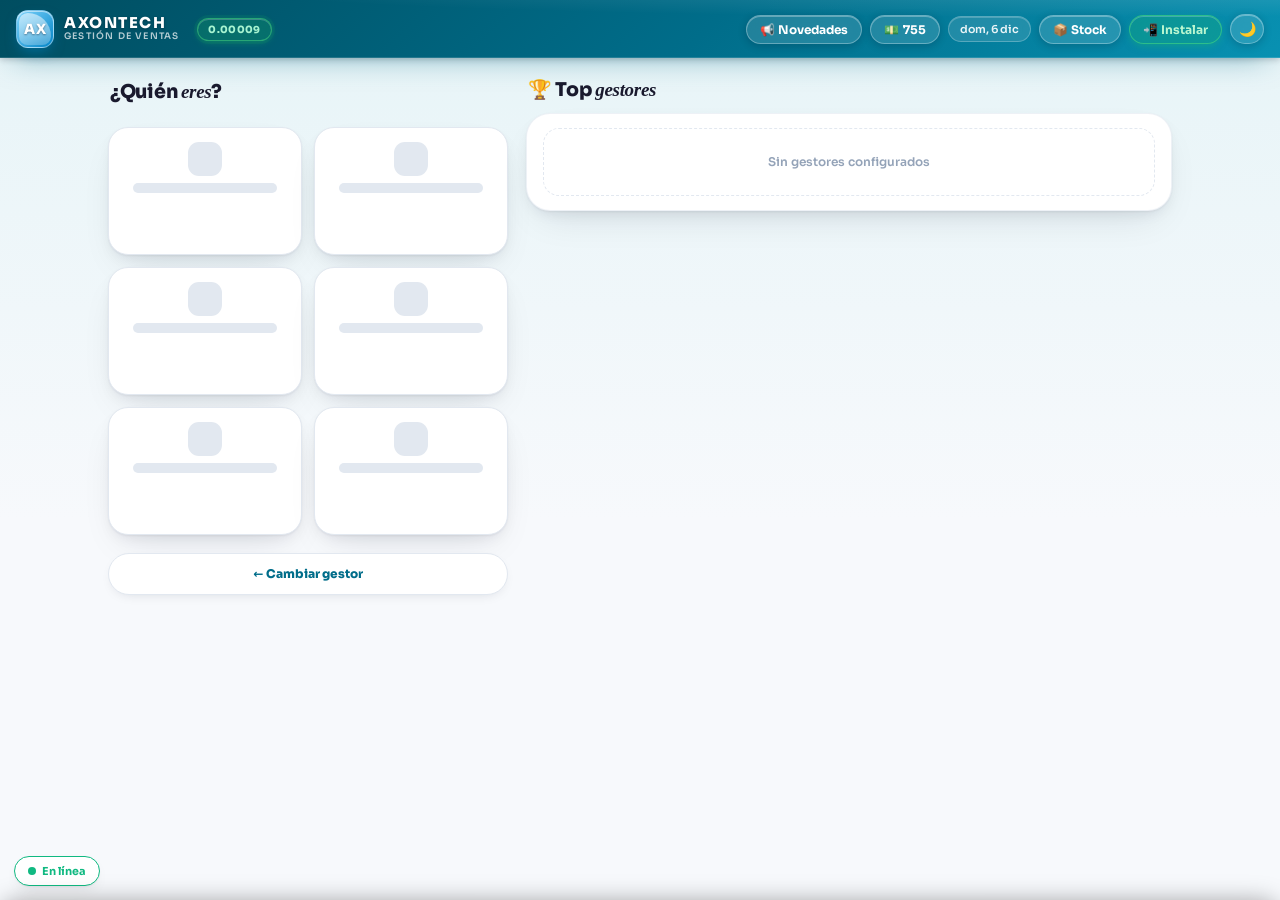
==== commit fffc0ca9: "Add files via upload" ====
--- a/index.html
+++ b/index.html
@@ -12,11 +12,11 @@
   <meta name="apple-mobile-web-app-title" content="AXONTECH">
   <link rel="apple-touch-icon" href="./iconos/icon-192.png">
   <link rel="preload" href="./fuentes/sora-var-latin.woff2" as="font" type="font/woff2" crossorigin>
-  <link rel="stylesheet" href="./app.css?v=235">
+  <link rel="stylesheet" href="./app.css?v=238">
   <!-- v211 RENDIMIENTO: pre cargamos el JS principal desde el head (el navegador
        empieza a bajarlo en seguido, no cuando llega al final del body) y se
        ejecuta con defer: no bloquea el parseo ni el primer pintado del splash. -->
-  <link rel="preload" href="./app.min.js?v=235" as="script" fetchpriority="high">
+  <link rel="preload" href="./app.min.js?v=238" as="script" fetchpriority="high">
   <style>
     /* Splash screen inline — no depende de app.css.
        Se muestra INMEDIATAMENTE al cargar el HTML, antes de que app.js termine.
@@ -63,7 +63,7 @@
     <span id="versionBadge"
           onclick="checkVersion(true)"
           title="Versión actual · Toca para buscar actualizaciones"
-          style="margin-left:8px;background:rgba(34,197,94,.18);border:1px solid rgba(34,197,94,.45);color:#86efac;border-radius:10px;padding:2px 9px;font-size:10px;font-weight:800;letter-spacing:.3px;cursor:pointer;transition:all .15s;white-space:nowrap;user-select:none;">0.00006</span>
+          style="margin-left:8px;background:rgba(34,197,94,.18);border:1px solid rgba(34,197,94,.45);color:#86efac;border-radius:10px;padding:2px 9px;font-size:10px;font-weight:800;letter-spacing:.3px;cursor:pointer;transition:all .15s;white-space:nowrap;user-select:none;">0.00009</span>
   </div>
   <span id="headerGestorName"></span>
   <div class="header-right">
@@ -845,14 +845,11 @@
     <button class="pf-btn" type="button" onclick="pfTasa()">
       <span class="pf-ico">💵</span><span>Tasa USD</span>
     </button>
-    <button class="pf-btn wide" type="button" onclick="pfChangeGestor()">
-      <span class="pf-ico">🔄</span><span>Cambiar de gestor</span>
-    </button>
   </div>
   <div class="pf-ver" id="pfVer">AXONTECH</div>
 </div>
 
-<script src="./app.min.js?v=235" defer></script>
+<script src="./app.min.js?v=238" defer></script>
 <script>
 // Close modals by clicking backdrop
 document.querySelectorAll('.modal-bg').forEach(bg => {
--- a/app.css
+++ b/app.css
@@ -4690,3 +4690,197 @@
 body.contrast .vxt-tile.vxt-hero .vxt-ava{background:var(--surface3) !important;color:var(--text) !important;box-shadow:none !important;}
 body.contrast .vxt-tile.act{border-color:#000 !important;box-shadow:none !important;background:var(--surface) !important;}
 body.dark.contrast .vxt-tile.act{border-color:#e2e8f0 !important;}
+/* ══════════════════════════════════════════════════════════════════
+   v236 · v0.00007 — LA TARJETA DEL LOGIN NO SE APAGA EN EL TELÉFONO
+   Queja: «las tarjetas en modo móvil pierden el diseño; en PC se ve
+   la franja 3D y en el teléfono la tarjeta queda de un solo tono».
+   Causas encontradas:
+     a) El seguro móvil de v234/v235 re-afirmaba el degradado en TODAS
+        las pieles… menos en .g-item.g-hero, la de «¿Quién eres?».
+     b) .g3d-glass media su tamaño con inset (WebKit viejo no lo lee).
+     c) Los círculos medían su alto con aspect-ratio (2021): en motores
+        antiguos el alto caía a cero y los círculos desaparecían.
+   Aquí: offsets y altos explícitos, re-afirmación del degradado con
+   !important en pantallas chicas (la misma póliza que ya curó a las
+   demás pieles) y respaldo de color pleno por si un navegador tira el
+   degradado. Alto contraste vuelve a mandar al final.
+   ══════════════════════════════════════════════════════════════════ */
+
+/* 1 · Vidrio con offsets explícitos (inset se queda como recordatorio) */
+.g3d-glass{top:6px;right:6px;bottom:6px;left:6px;}
+
+/* 2 · Círculos con alto explícito: sin aspect-ratio también son redondos */
+.g3d-circles .c1{width:78px;height:78px;}
+.g3d-circles .c2{width:64px;height:64px;}
+.g3d-circles .c3{width:50px;height:50px;}
+.g3d-circles .c4{width:36px;height:36px;}
+.g3d-circles .c5{width:27px;height:27px;}
+
+/* 3 · Respaldo: si el navegador descarta el degradado, la tarjeta queda
+   del COLOR PLENO del gestor — no del pastel lavado de la era v220 */
+.g-item.g-hero,.g-item.g-hero.active,.g-item.g-hero.g-item-pinned{
+  background-color:var(--g2,#006d8a);
+  background-image:linear-gradient(135deg,var(--g1,#9be8d8) 0%,var(--g2,#006d8a) 100%);
+}
+body.dark .g-item.g-hero,body.dark .g-item.g-hero.active,
+body.dark .g-item.g-hero.g-item-pinned{
+  background-color:var(--g2,#006d8a);
+  background-image:linear-gradient(135deg,var(--g1,#9be8d8) 0%,var(--g2,#006d8a) 100%);
+}
+
+/* 4 · SEGURO MÓVIL: la tarjeta del login se re-afirma en pantallas
+   chicas — la misma póliza que ya curó a las demás pieles */
+@media (max-width:700px){
+  .g-item.g-hero,.g-item.g-hero.active,.g-item.g-hero.g-item-pinned,
+  body.dark .g-item.g-hero,body.dark .g-item.g-hero.active,
+  body.dark .g-item.g-hero.g-item-pinned{
+    background:linear-gradient(135deg,var(--g1,#9be8d8) 0%,var(--g2,#006d8a) 100%) !important;
+  }
+  .g3d-glass{
+    top:4px;right:4px;bottom:4px;left:4px;inset:4px;
+    border-radius:22px;border-top-right-radius:100%;
+    background:linear-gradient(0deg,rgba(255,255,255,.36) 0%,rgba(255,255,255,.82) 100%);
+    border-left:1px solid rgba(255,255,255,.9);border-bottom:1px solid rgba(255,255,255,.9);
+  }
+  .g3d-circles .c1{width:52px;height:52px;}
+  .g3d-circles .c2{width:42px;height:42px;}
+  .g3d-circles .c5{width:33px;height:33px;}
+}
+
+/* 5 · Alto contraste: vuelve a mandar — plano, como manda la casa */
+body.contrast .g-item.g-hero,body.contrast .g-item.g-hero.active,
+body.contrast .g-item.g-hero.g-item-pinned{
+  background:var(--surface) !important;background-image:none !important;
+}
+body.contrast .g3d-glass,body.contrast .g3d-circles{display:none !important;}
+
+
+/* ═══════════════ v237 · comisiones a la vista + adiós al 📍 ═══════════════ */
+/* ═══════════════════════════════════════════════════════════════════════════
+   v237 · Comisiones del gestor a la vista (historial + detalle) y tarjeta del
+   login sin el botón 📍. Sigue el lenguaje 3D de la casa (v231→v236).
+   ═══════════════════════════════════════════════════════════════════════════ */
+
+/* 1 · Tarjetas del historial (mis vales): fila de comisión con chapa verde
+   «💵 Ganas/Por ganar: X» y, si hubo cesión, la chapa naranja «⬇ −X». */
+.mv-com{
+  display:flex;align-items:center;gap:6px;flex-wrap:wrap;
+  margin-top:7px;
+}
+.mv-com:empty{display:none;}
+.mvc-chip{
+  display:inline-flex;align-items:center;gap:4px;
+  font-size:11px;font-weight:600;line-height:1.5;white-space:nowrap;
+  color:#059669;background:rgba(16,185,129,.10);
+  border:1px solid rgba(16,185,129,.28);
+  border-radius:20px;padding:2px 9px;
+}
+.mvc-chip b{font-weight:800;font-variant-numeric:tabular-nums;}
+.mvc-reb{
+  display:inline-flex;align-items:center;
+  font-size:10px;font-weight:700;white-space:nowrap;
+  color:#c2410c;background:rgba(249,115,22,.10);
+  border:1px dashed rgba(249,115,22,.45);
+  border-radius:20px;padding:2px 8px;
+}
+.mvc-rev{color:#c2410c;background:rgba(249,115,22,.08);border-style:dashed;}
+/* Sobre la piel 3D del gestor: chips de vidrio blanco con tinta propia —
+   la misma gramática que .vg-chip, legible sobre cualquier color */
+.mvc-chip.ink{color:var(--gink,#0f172a);background:rgba(255,255,255,.34);border:1px solid rgba(255,255,255,.5);}
+.mvc-reb.ink{color:var(--gink,#0f172a);background:rgba(255,255,255,.28);border-color:rgba(255,255,255,.55);}
+
+/* 2 · Modal «Detalle de la Venta» del gestor: desglose completo */
+.gv-nombre{font-size:16px;font-weight:800;color:var(--blue-dk,#006d8a);margin-bottom:12px;}
+.gv-dato{margin-bottom:6px;font-size:13px;line-height:1.55;color:var(--text);}
+.gv-dato b{font-weight:700;}
+.gv-sec{
+  margin-top:12px;padding:10px 12px;
+  background:var(--surface2);border:1px solid var(--border);
+  border-radius:12px;
+}
+.gv-t{
+  font-size:10.5px;font-weight:800;text-transform:uppercase;letter-spacing:.6px;
+  color:var(--text-muted);margin-bottom:6px;
+}
+.gv-row{
+  display:flex;justify-content:space-between;align-items:baseline;gap:10px;
+  padding:3.5px 0;font-size:12.5px;color:var(--text);
+}
+.gv-row .gv-l{min-width:0;}
+.gv-row .gv-v{font-weight:700;white-space:nowrap;font-variant-numeric:tabular-nums;}
+.gv-row-ced .gv-v{color:var(--orange);font-weight:800;}
+.gv-row-man .gv-v{color:var(--orange);}
+.gv-total{
+  display:flex;justify-content:space-between;align-items:center;gap:10px;
+  margin-top:7px;padding-top:7px;border-top:1px dashed var(--border);
+  font-size:12.5px;font-weight:700;color:#059669;
+}
+.gv-total b{font-size:14.5px;font-weight:900;font-variant-numeric:tabular-nums;}
+.gv-rebaja{
+  margin-top:7px;padding:6px 9px;border-radius:8px;
+  font-size:11px;line-height:1.55;color:#c2410c;
+  background:rgba(249,115,22,.09);
+}
+.gv-rebaja b{font-weight:800;}
+.gv-rebaja i{font-style:normal;opacity:.82;}
+.gv-estado{
+  margin-top:12px;padding:10px;text-align:center;font-weight:700;
+  background:var(--surface2);border:1px solid var(--border);border-radius:8px;
+}
+body.dark .gv-nombre{color:var(--blue,#0891b2);}
+body.dark .gv-total{color:#34d399;}
+body.dark .mvc-chip{color:#34d399;background:rgba(16,185,129,.14);border-color:rgba(16,185,129,.35);}
+body.dark .mvc-reb{color:#fdba74;background:rgba(249,115,22,.12);}
+body.dark .mvc-chip.ink,body.dark .mvc-reb.ink{color:var(--gink,#f1f5f9);}
+
+/* 3 · Alto contraste: chapas planas, como manda la casa */
+body.contrast .mvc-chip,body.contrast .mvc-reb{
+  background:transparent !important;color:var(--text) !important;
+  border-color:var(--border) !important;
+}
+body.contrast .mvc-chip b{color:var(--text) !important;}
+body.contrast .gv-row-ced .gv-v,body.contrast .gv-row-man .gv-v{color:var(--text);}
+body.contrast .gv-total{color:var(--text);}
+body.contrast .gv-rebaja{background:var(--surface2);color:var(--text);}
+
+/* 4 · El botón 📍 «Fijar al inicio» ya no se renderiza en las tarjetas del
+   selector. Sus estilos viejos quedan inertes; aquí solo se asegura que, si un
+   teléfono llega con CSS a medias, el botón no reaparezca sobre las siglas. */
+#gestoresList .g-pin-btn{display:none !important;}
+#gestoresList .g-pin-label{display:none !important;}
+
+/* ════════════════════════════════════════════════════════════════
+   v238 · BOTÓN «← Volver» SIEMPRE VISIBLE al entrar a un gestor
+   Antes el back bar solo existía ≤900px y no era sticky: al bajar al
+   formulario o al historial desaparecía y en PC directamente no había
+   opción de regresar al selector «¿Quién eres?». Ahora:
+   · Aparece en TODOS los anchos mientras haya gestor entrado
+     (el selector sin gestor lo sigue ocultando: regla :not(.has-gestor)).
+   · Sticky arriba: por más que se haga scroll, el botón queda a mano.
+   · Píldora de vidrio de la casa; el tema oscuro y el contraste ya lo
+     cubren porque usa las variables de superficie.
+   ════════════════════════════════════════════════════════════════ */
+#mobileBackBar{
+  display:flex;align-items:center;gap:10px;margin-bottom:12px;
+  background:var(--surface);border:1px solid var(--border);border-radius:16px;
+  padding:8px 12px;
+  box-shadow:0 1px 2px rgba(15,23,42,.04),0 5px 16px -8px rgba(15,23,42,.10);
+  position:sticky;top:8px;z-index:60;
+}
+#mobileBackBar button{
+  background:var(--blue);color:#fff;border:none;border-radius:100px;
+  padding:7px 14px;font-size:12px;font-weight:800;cursor:pointer;
+  box-shadow:0 2px 8px -2px rgba(37,99,235,.45);
+  transition:transform .12s ease,box-shadow .12s ease;
+}
+#mobileBackBar button:hover{transform:translateY(-1px);box-shadow:0 4px 12px -2px rgba(37,99,235,.55);}
+#mobileBackBar button:active{transform:scale(.96);}
+#mobileBackBar #mobileBackName{
+  font-size:13px;font-weight:800;color:var(--blue-dk);
+  overflow:hidden;text-overflow:ellipsis;white-space:nowrap;
+}
+body.dark #mobileBackBar{box-shadow:0 1px 2px rgba(0,0,0,.4),0 6px 18px -8px rgba(0,0,0,.5);}
+body.dark #mobileBackBar #mobileBackName{color:var(--blue-lt,#93c5fd);}
+/* Alto contraste: plano, borde marcado, sin sombra de color */
+body.contrast #mobileBackBar{box-shadow:none;background:var(--surface);}
+body.contrast #mobileBackBar button{box-shadow:none;}
